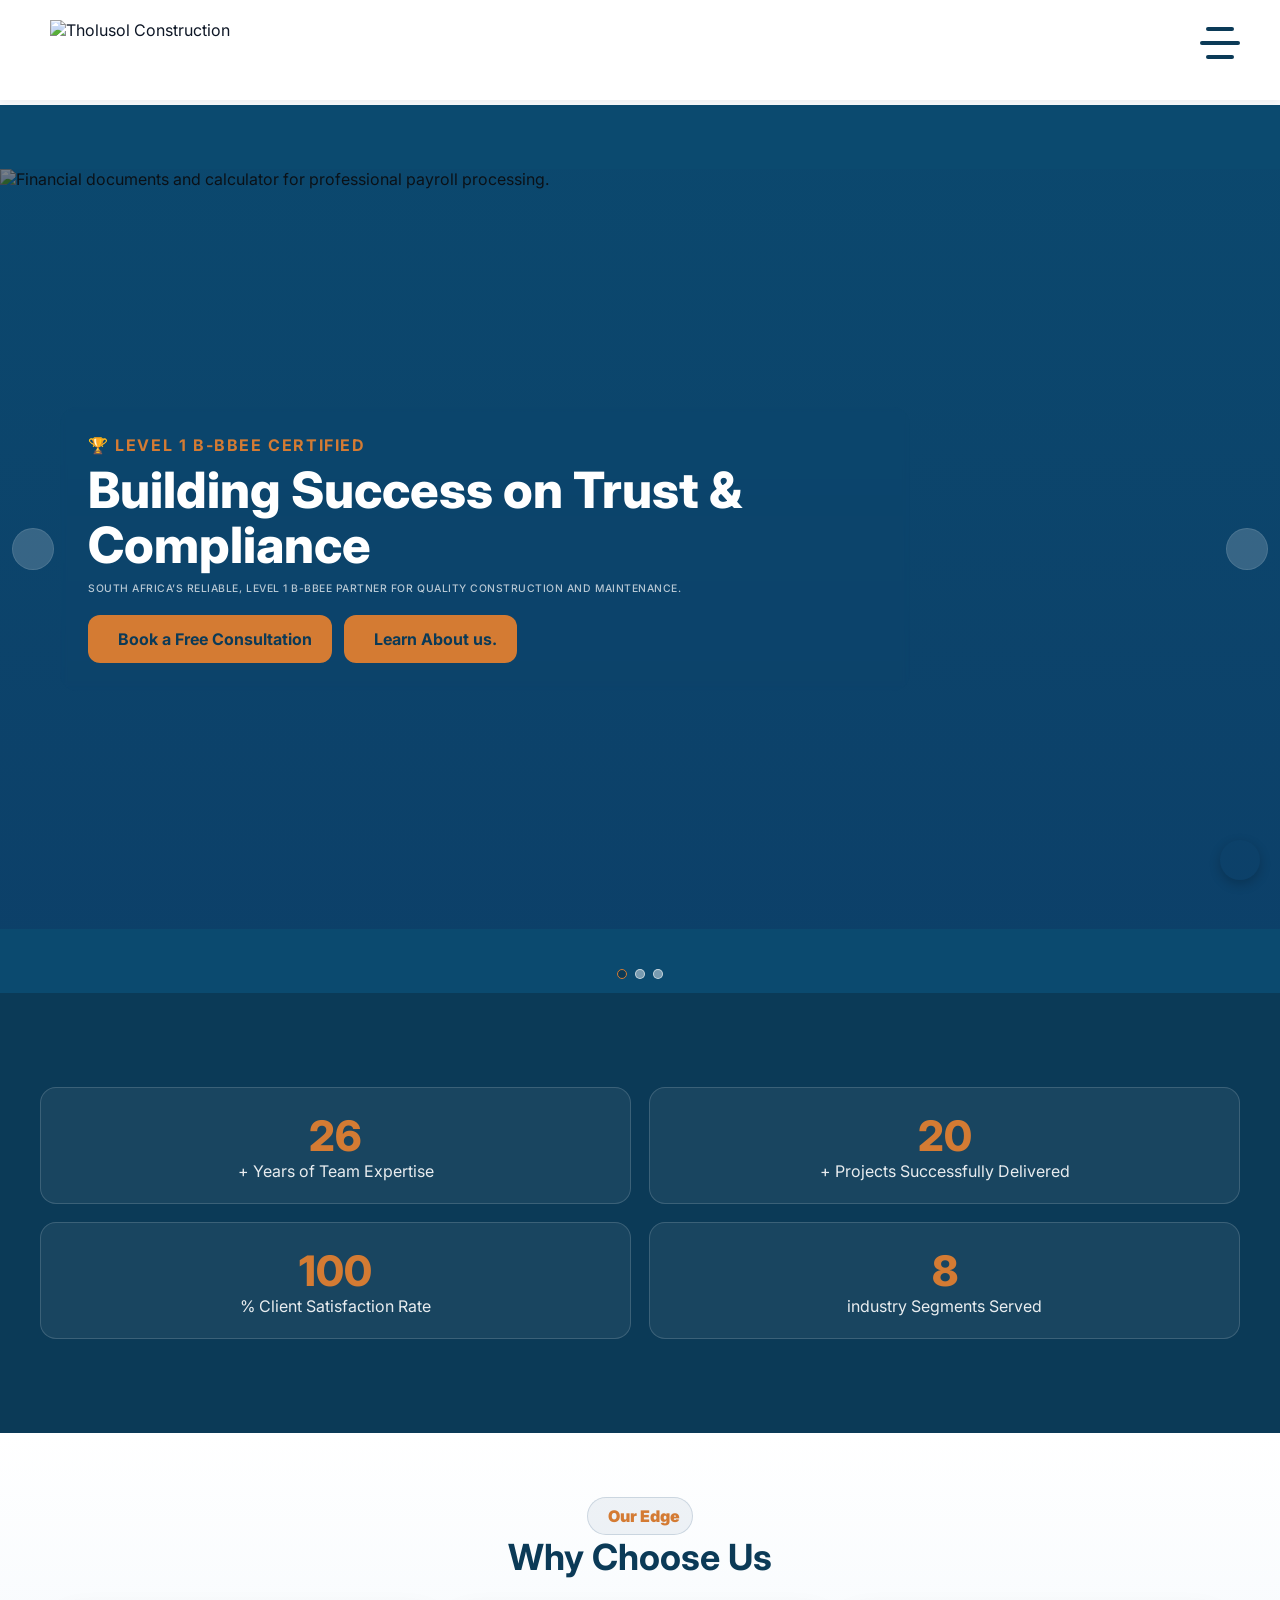
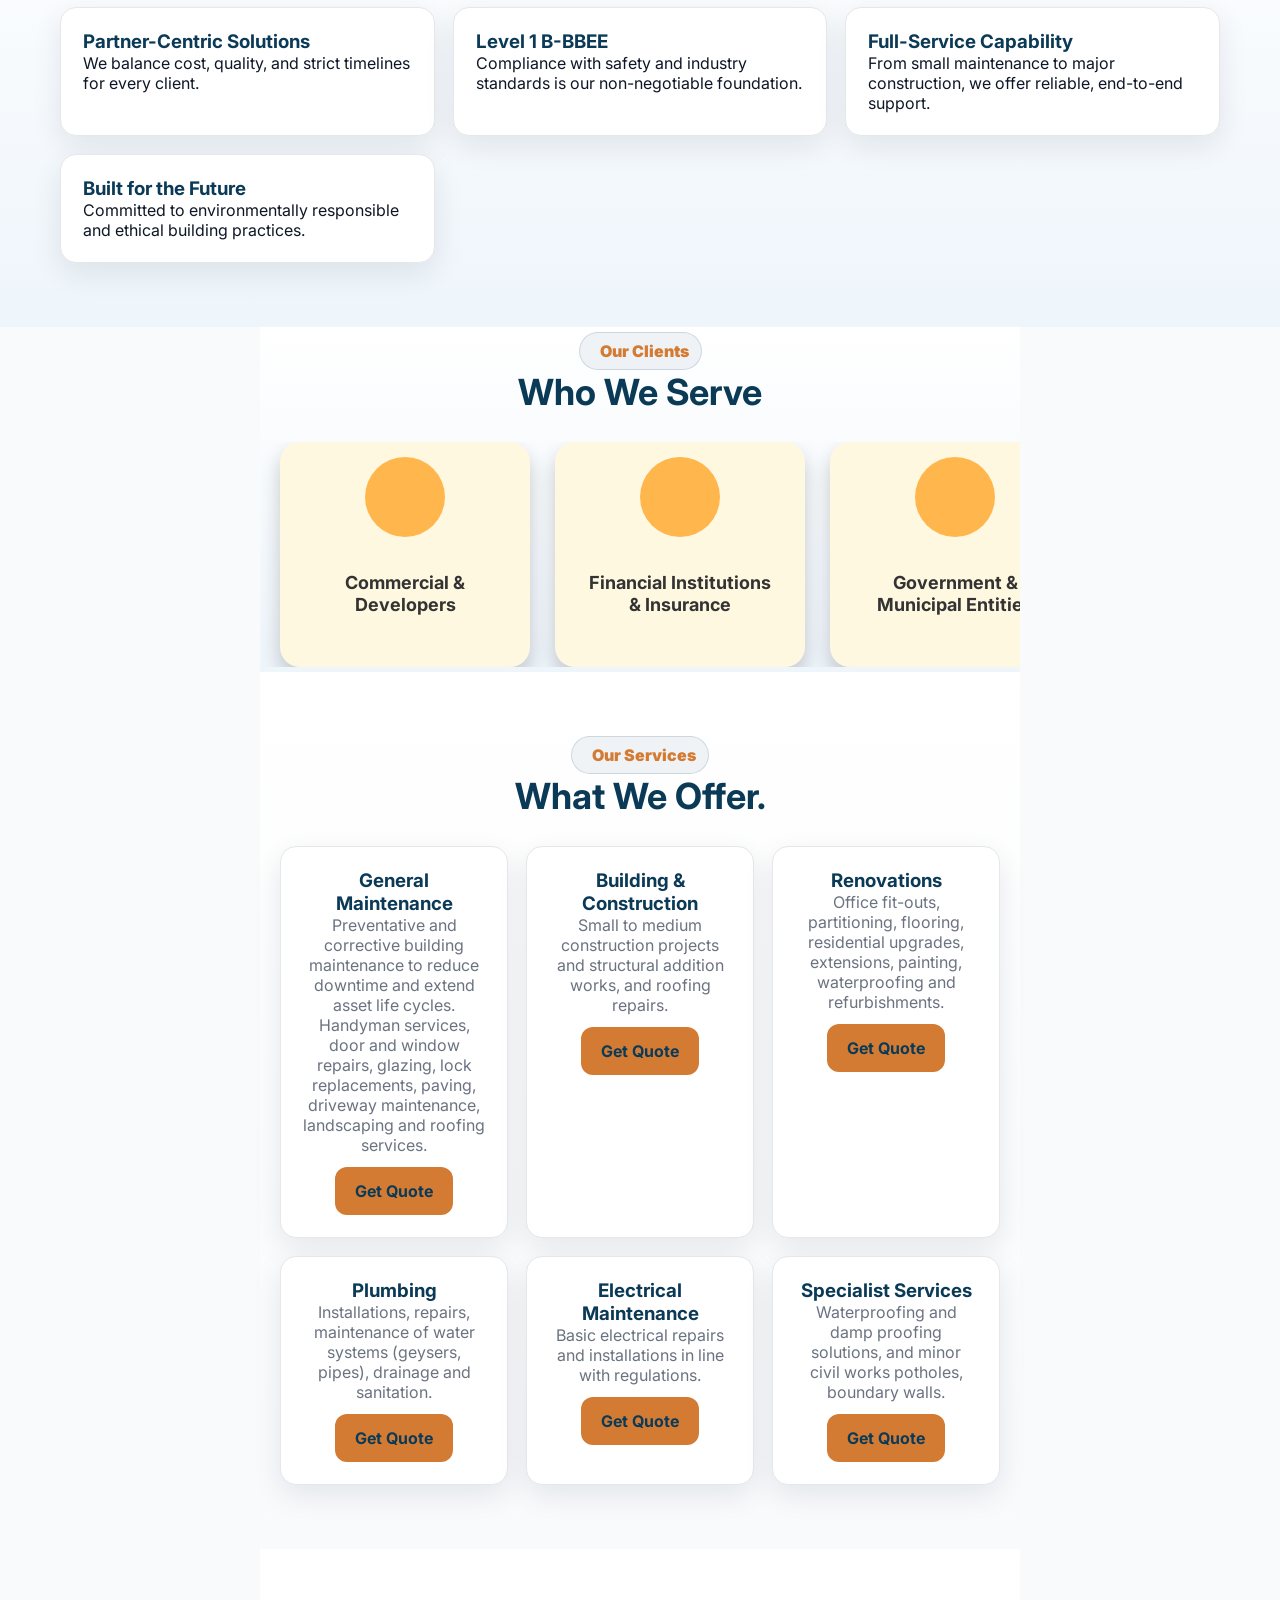
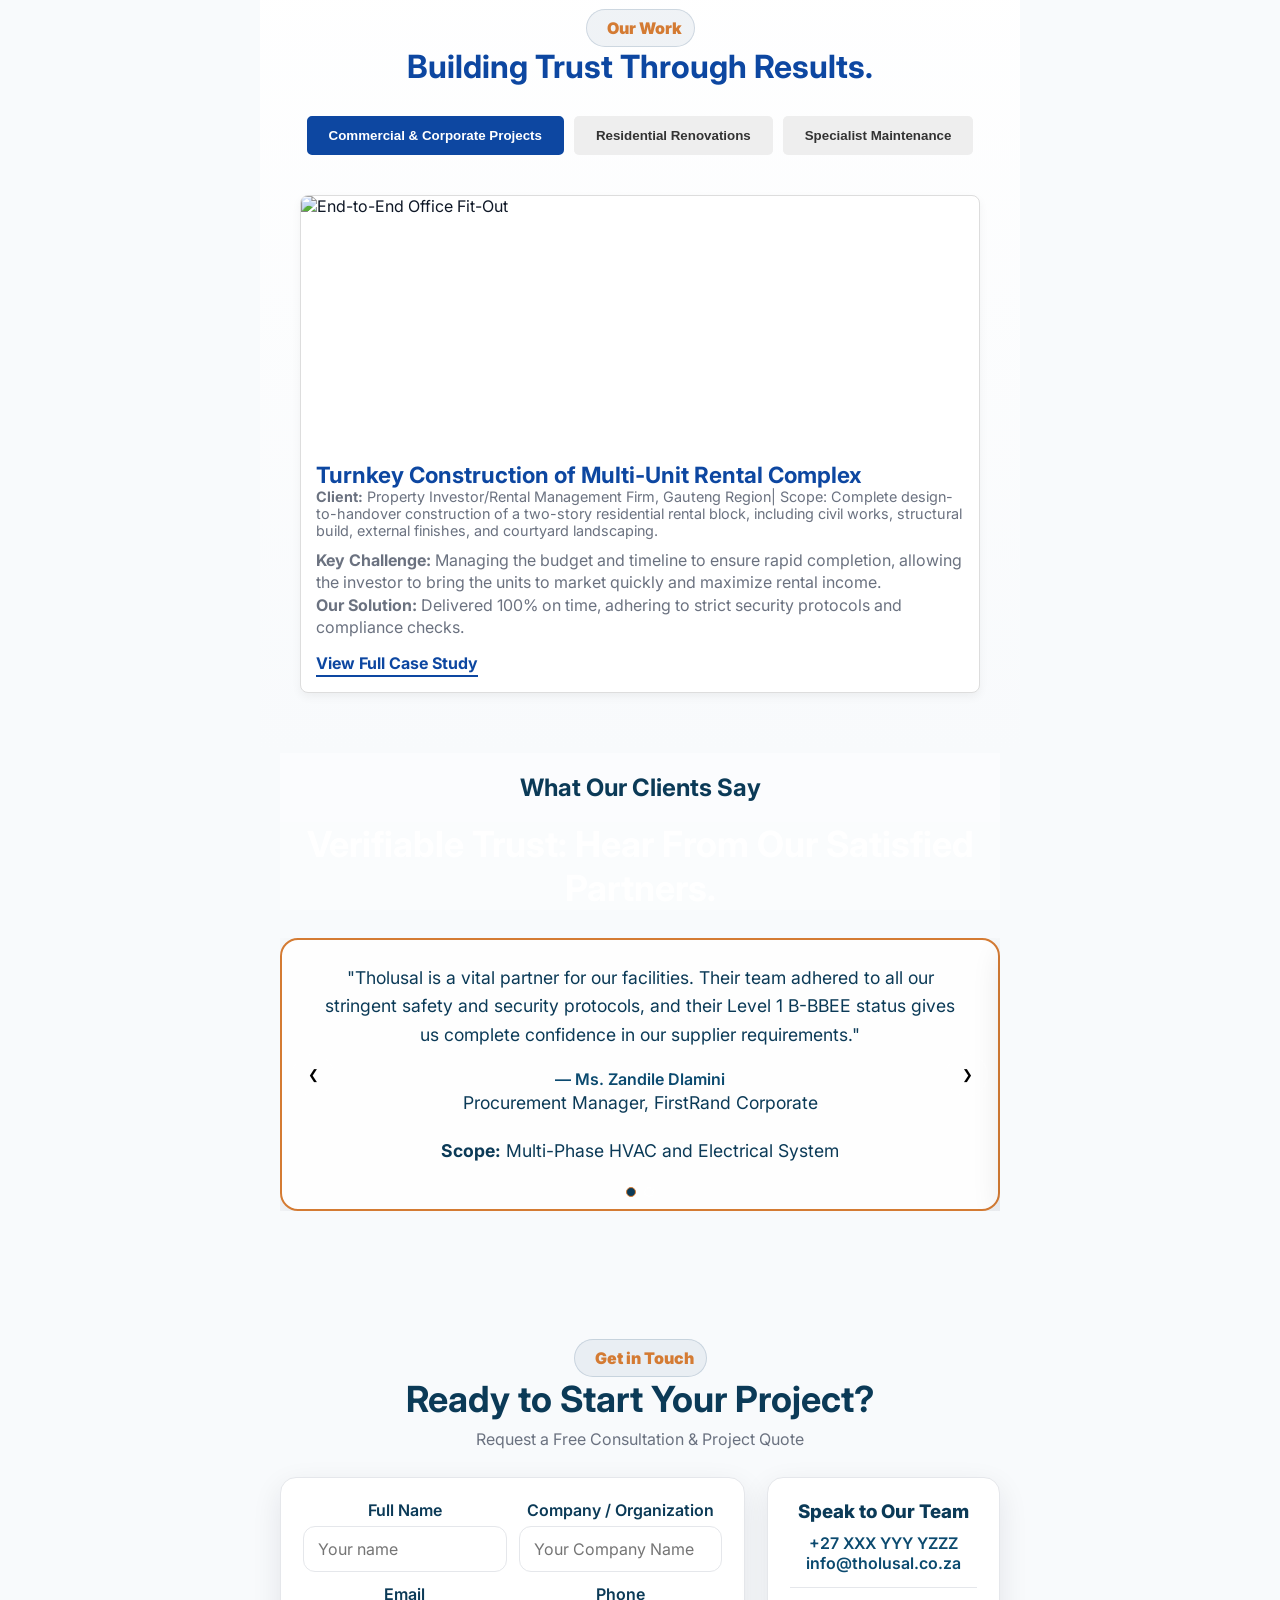
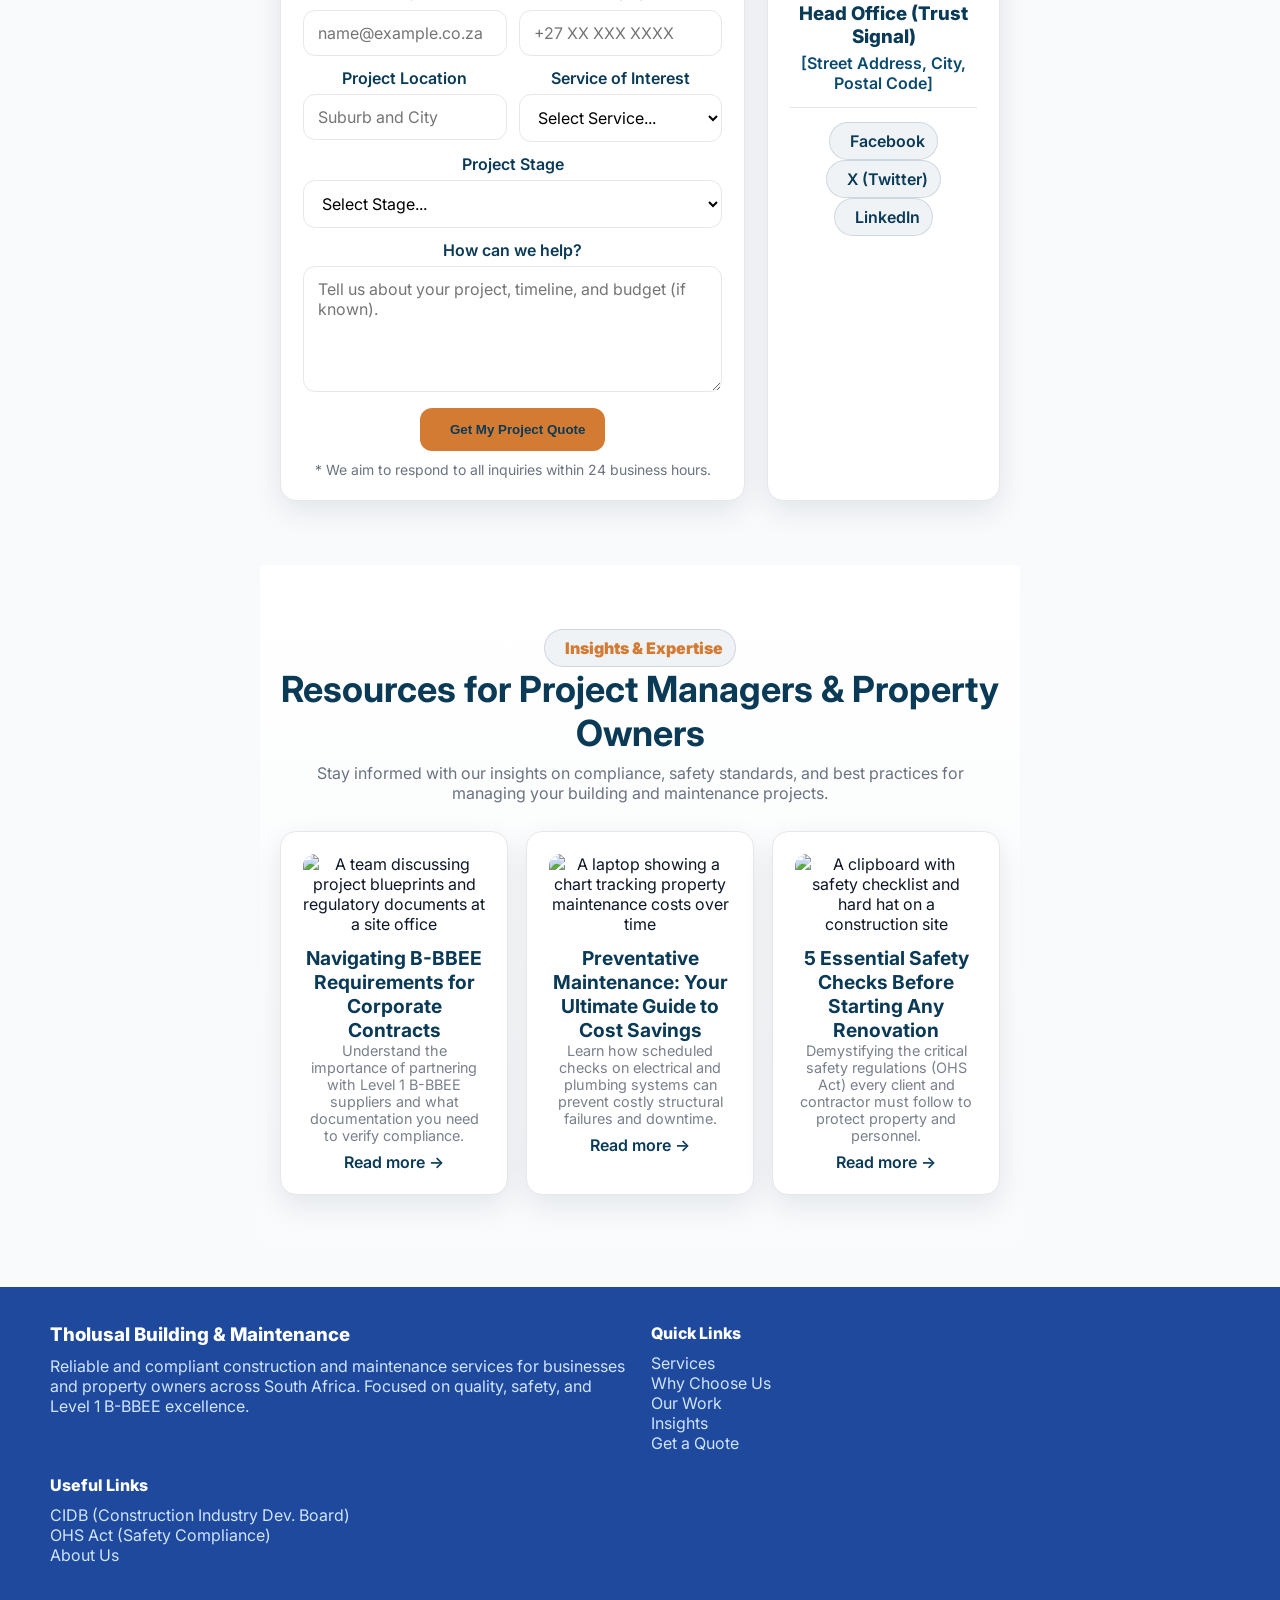
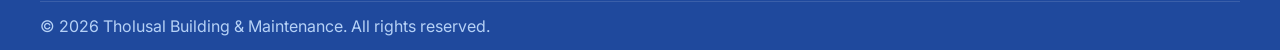
==== index.html @ d1e5d4d9 "Upload website pages" ====
<!doctype html>
<html lang="en">
<head>
  <meta charset="utf-8" />
  <meta name="viewport" content="width=device-width, initial-scale=1" />
  
  <title>Tholusal: Level 1 B-BBEE Construction & Maintenance in Gauteng</title>
  
  <meta name="description" content="South Africa's reliable, Level 1 B-BBEE certified partner for high-quality construction, renovations, and property maintenance in the Gauteng region." />
  
  <link rel="preconnect" href="https://fonts.googleapis.com">
  <link rel="preconnect" href="https://fonts.gstatic.com" crossorigin>
  <link href="https://fonts.googleapis.com/css2?family=Inter:wght@300;400;500;600;700;800&display=swap" rel="stylesheet">
  <link rel="stylesheet" href="font-awesome-4.7.0/css/font-awesome.min.css">
   
  <script type="application/ld+json">
  {
    "@context": "https://schema.org",
    "@type": "LocalBusiness",
    "name": "Tholusal Building and Maintenance",
    "image": "https://tholusol.co.za/wp-content",
    "url": "https://tholusol.co.za",
    "telephone": "+27",
    "address": {
      "@type": "PostalAddress",
      "addressCountry": "ZA",
      "addressRegion": "Gauteng"
    },
    "openingHoursSpecification": {
      "@type": "OpeningHoursSpecification",
      "dayOfWeek": [
        "Monday",
        "Tuesday",
        "Wednesday",
        "Thursday",
        "Friday"
      ],
      "opens": "08:00",
      "closes": "17:00"
    },
    "service": {
      "@type": "Service",
      "name": "construction",
      "description": "Construction services, 51% female owned bbbe 1 company."
    }
  }
  </script>
  
  <link rel="stylesheet" href="style.css" />
</head>

<body>
  <main>
    <header>
      <div class="container nav">
        <div class="brand">
          <a href="#home-page">
            <img src="img/logo.jpg" alt="Tholusol Construction" height="60px">
          </a>
         
        </div>
        <nav aria-label="Primary">
          <ul>
            <li><a href="#home-page">Home</a></li>
            <li><a href="about.html">About Us</a></li>
            <li><a href="#services-section">Services</a></li>
            <li><a href="#contact-section">Contact</a></li>
            <li><a href="#blog-section">Blog</a></li>
          </ul>
        </nav>
        <label for="mobileMenuToggle" class="toggle menu-btn" aria-expanded="false" aria-controls="mobileMenu">
          <input type="checkbox" id="mobileMenuToggle">
          <div class="bars" id="bar1"></div>
          <div class="bars" id="bar2"></div>
          <div class="bars" id="bar3"></div>
        </label>
      </div>
      <div id="mobileMenu" class="mobile-menu" role="dialog" aria-label="Mobile menu">
        <a href="#home-page">Home</a>
        <a href="about.html">About Us</a>
         <a href="#services-section">Services</a>
        <a href="#contact-section">Contact</a>
        <a href="#blog-section">Blog</a>
        <a class="cta" href="index.html#contact-section" style="background:var(--blue);margin:10px;border-radius:12px;text-align:center;font-weight:800;color:white;padding:12px 14px">Book a Free Consultation</a>
      </div>
    </header>
    
   <div id="home-page" class="page-section active">
      <section class="hero" id="home-section">
        <div class="slides" id="slides">
          <div class="slide">
            <img class="bg" src="img/ee.jpg" width="2000" height="1333" loading="lazy" alt="Financial documents and calculator for professional payroll processing." />
            <div class="overlay"></div>
            <div class="container slide-content">
              <div class="slide-card">
                <div class="kicker">🏆 Level 1 B-BBEE Certified</div>
                <h2 class="headline">Building Success on Trust & Compliance</h2>
                <p class="sub">South Africa’s reliable, Level 1 B-BBEE partner for quality construction and maintenance.</p><br>
                <div class="cta-row">
                  <a href="#contact-section" class="btn primary"><i class="fa fa-calendar"></i> Book a Free Consultation</a>
                  <a href="#services-page" class="btn ghost"><i class="fa fa-list"></i> Learn About us.</a>
                </div>
              </div>
            </div>
          </div>
          <div class="slide">
            <img class="bg" src="img/site.jpg" width="2000" height="1333" loading="lazy" alt="A team of people working on tax compliance documents." />
            <div class="overlay"></div>
            <div class="container slide-content">
              <div class="slide-card">
                <div class="kicker">🏗️ Construction, Renovations & Maintenance</div>
                <h2 class="headline">One Partner for Every Project Phase.</h2>
                <p class="sub">Seamlessly blending major building and construction with essential maintenance and renovation.</p><br>
                <div class="cta-row">
                  <a href="#contact-section" class="btn primary"><i class="fa fa-handshake"></i> Get a Quote</a>
                  <a href="#why-us-page" class="btn ghost"><i class="fa fa-circle"></i> Why Choose Us</a>
                </div>
              </div>
            </div>
          </div>
          <div class="slide">
            <img class="bg" src="img/tools.jpg" width="2000" height="1333" loading="lazy" alt="A team collaborating on HR reports and employee equity compliance." />
            <div class="overlay"></div>
            <div class="container slide-content">
              <div class="slide-card">
                <div class="kicker">💡 Technical Excellence, Seamlessly Delivered</div>
                <h2 class="headline">Technical Excellence, Delivered Safely. </h2>
                <p class="sub">Our qualified team handles plumbing, electrical, and specialist services with strict adherence to safety standards.</p><br>
                <div class="cta-row">
                  <a href="#services-page" class="btn primary"><i class="fa fa-file"></i> See Compliance Services</a>
                  <a href="#contact-section" class="btn ghost"><i class="fa fa-paper-plane"></i> Talk to a Specialist</a>
                </div>
              </div>
            </div>
          </div>
        </div>
        <div class="arrows">
          <button class="arrow" id="prev" aria-label="Previous slide"><i class="fa fa-chevron-left" style="color:#fff"></i></button>
          <button class="arrow" id="next" aria-label="Next slide"><i class="fa fa-chevron-right" style="color:#fff"></i></button>
        </div>
        <div class="dots" id="dots" aria-label="Slide indicators"></div>
      </section>
       <section class="stats" aria-label="Tallies">
        <div class="container wrap">
          <div class="stat">
            <div class="num" data-target="auto-year">0</div>
            <div class="label">+ Years of Team Expertise</div>
          </div>
          <div class="stat">
            <div class="num" data-target="20">0</div>
            <div class="label">+ Projects Successfully Delivered </div>
          </div>
          <div class="stat">
            <div class="num" data-target="100">0</div>
            <div class="label">% Client Satisfaction Rate</div>
          </div>
          <div class="stat">
            <div class="num" data-target="8">0</div>
            <div class="label">industry Segments Served</div>
          </div>
        </div>
      </section>  
      
    <section id="why-us-section" style="background:linear-gradient(180deg,#fff,#eef5fb)">
        <div class="container">
          <div class="section-head">
            <span class="pill"><i class="fa fa-check-circle" aria-hidden="true" style="font-size: 2rem; color: var(--yellow);"></i> Our Edge</span>
            <h2>Why Choose Us</h2>
          </div>
          
          <div class="grid grid-3">
            <article class="card">
              <i class="fa fa-handshake-o fa-2x" aria-hidden="true" style="font-size: 2rem; color: var(--yellow);"></i>
              <h3>Partner-Centric Solutions</h3>
              <p> We balance cost, quality, and strict timelines for every client. </p>
              </article>
            
            <article class="card">
              <i class="fa fa-shield fa-2x" aria-hidden="true" style="font-size: 2rem; color: var(--yellow);"></i>
              <h3>Level 1 B-BBEE </h3>
              <p>Compliance with safety and industry standards is our non-negotiable foundation.  </p>
              </article>
            
            <article class="card">
              <i class="fa fa-refresh fa-2x" aria-hidden="true" style="font-size: 2rem; color: var(--yellow);"></i>
              <h3>Full-Service Capability</h3>
              <p>From small maintenance to major construction, we offer reliable, end-to-end support.  </p>
              </article>
              
            <article class="card">
              <i class="fa fa-leaf fa-2x" aria-hidden="true" style="font-size: 2rem; color: var(--yellow);"></i>
              <h3>Built for the Future </h3>
              <p>Committed to environmentally responsible and ethical building practices.  </p>
              </article>
          </div>
        </div>
      </section>
    
      
          <div class="section-head">
            
     
     <section class="client-slider-section" style="background:linear-gradient(180deg,#fff,#eef5fb)">
    <div class="container">    
    <div class="section-head">
      <span class="pill"><i class="fa fa-users" aria-hidden="true" style="font-size: 2rem; color: var(--yellow);"></i>Our Clients</span>
            <h2>Who We Serve</h2>
    </div> 
    </div>

    <div class="carousel-container">
        <div class="client-carousel" id="clientCarousel">
            
            <div class="client-slide">
                <div class="card-icon-wrapper">
                    <i class="fa fa-building fa-2x card-icon" aria-hidden="true"></i>
                </div>
                <h3 class="card-title">Commercial & Developers</h3>
            </div>

            <div class="client-slide">
                <div class="card-icon-wrapper">
                    <i class="fa fa-university fa-2x card-icon" aria-hidden="true"></i>
                </div>
                <h3 class="card-title">Financial Institutions & Insurance</h3>
            </div>

            <div class="client-slide">
                <div class="card-icon-wrapper">
                    <i class="fa fa-gavel fa-2x card-icon" aria-hidden="true"></i>
                </div>
                <h3 class="card-title">Government & Municipal Entities</h3>
            </div>

            <div class="client-slide">
                <div class="card-icon-wrapper">
                    <i class="fa fa-graduation-cap fa-2x card-icon" aria-hidden="true"></i>
                </div>
                <h3 class="card-title">Educational & Healthcare Institutions</h3>
            </div>

            <div class="client-slide">
                <div class="card-icon-wrapper">
                    <i class="fa fa-home fa-2x card-icon" aria-hidden="true"></i>
                </div>
                <h3 class="card-title">Real Estate & Property Management</h3>
            </div>
            
            <div class="client-slide">
                <div class="card-icon-wrapper">
                    <i class="fa fa-coffee fa-2x card-icon" aria-hidden="true"></i>
                </div>
                <h3 class="card-title">Hospitality</h3>
            </div>

            <div class="client-slide">
                <div class="card-icon-wrapper">
                    <i class="fa fa-wrench fa-2x card-icon" aria-hidden="true"></i>
                </div>
                <h3 class="card-title">Industrial</h3>
            </div>

            <div class="client-slide">
                <div class="card-icon-wrapper">
                    <i class="fa fa-bed fa-2x card-icon" aria-hidden="true"></i>
                </div>
                <h3 class="card-title">Residential</h3>
            </div>
            
            <div class="client-slide" aria-hidden="true">
                <div class="card-icon-wrapper"><i class="fa fa-building fa-2x card-icon"></i></div>
                <h3 class="card-title">Commercial & Developers</h3>
            </div>
            <div class="client-slide" aria-hidden="true">
                <div class="card-icon-wrapper"><i class="fa fa-university fa-2x card-icon"></i></div>
                <h3 class="card-title">Financial Institutions & Insurance</h3>
            </div>
            <div class="client-slide" aria-hidden="true">
                <div class="card-icon-wrapper"><i class="fa fa-gavel fa-2x card-icon"></i></div>
                <h3 class="card-title">Government & Municipal Entities</h3>
            </div>
            <div class="client-slide" aria-hidden="true">
                <div class="card-icon-wrapper"><i class="fa fa-graduation-cap fa-2x card-icon"></i></div>
                <h3 class="card-title">Educational & Healthcare Institutions</h3>
            </div>
            <div class="client-slide" aria-hidden="true">
                <div class="card-icon-wrapper"><i class="fa fa-home fa-2x card-icon"></i></div>
                <h3 class="card-title">Real Estate & Property Management</h3>
            </div>

        </div>
    </div>
</section>
     
      <section id="services-section" style="background:linear-gradient(180deg,#fff,#f8fafc)">
        <div class="container">
          <div class="section-head">
            <span class="pill"><i class="fa fa-briefcase" aria-hidden="true"></i> Our Services</span>
            <h2>What We Offer.</h2>
          
          </div>
          
          <div class="grid grid-3">
            <article class="card">
              <i class="fa fa-wrench fa-2x" style="font-size: 2rem; color: var(--yellow);"></i>
              <h3>General Maintenance</h3>
              <p> Preventative and corrective building maintenance to reduce downtime and extend asset life cycles. Handyman services, door and window repairs, glazing, lock replacements, paving, driveway maintenance, landscaping and roofing services.</p>
              <a href="#contact-section" class="btn primary" style="margin-top:12px">Get Quote</a>
            </article>
            
             <article class="card">
               <i class="fa fa-building-o fa-2x"style="font-size: 2rem; color: var(--yellow);"></i> 
              <h3>Building & Construction </h3>
              <p>Small to medium construction projects and structural addition works, and roofing repairs.</p>
              <a href="#contact-section" class="btn primary" style="margin-top:12px">Get Quote</a>
            </article>
            
            <article class="card">
              <i class="fa fa-paint-brush fa-2x" aria-hidden="true" style="font-size: 2rem; color: var(--yellow);"></i>
              <h3>Renovations</h3>
              <p>Office fit-outs, partitioning, flooring, residential upgrades, extensions, painting, waterproofing and refurbishments.</p>
              <a href="#contact-section" class="btn primary" style="margin-top:12px">Get Quote</a>
            </article>
            
            <article class="card">
              <i class="fa fa-tint fa-2x" aria-hidden="true" style="font-size: 2rem; color: var(--yellow);"></i>
              <h3>Plumbing</h3>
              <p>Installations, repairs, maintenance of water systems (geysers, pipes), drainage and sanitation.</p>
              <a href="#contact-section" class="btn primary" style="margin-top:12px">Get Quote</a>
            </article>
            
            <article class="card">
              <i class="fa fa-bolt fa-2x" aria-hidden="true" style="font-size: 2rem; color: var(--yellow);"></i>
              <h3>Electrical Maintenance</h3>
              <p>Basic electrical repairs and installations in line with regulations. </p>
              <a href="#contact-section" class="btn primary" style="margin-top:12px">Get Quote</a>
            </article>
            
            <article class="card">
              <i class="fa fa-check-square-o fa-2x" aria-hidden="true" style="font-size: 2rem; color: var(--yellow);"></i>
              <h3>Specialist Services</h3>
              <p>Waterproofing and damp proofing solutions, and minor civil works potholes, boundary walls.</p>
              <a href="#contact-section" class="btn primary" style="margin-top:12px">Get Quote</a>
            </article>
          </div>
        </div>
      </section>           
     
    <section id="our-work" class="portfolio-section" style="background:linear-gradient(180deg,#fff,#f8fafc)">
        <div class="container">
          <div class="section-head">
            <span class="pill"><i class="fa fa-briefcase" aria-hidden="true"></i> Our Work</span>
            <h2>Building Trust Through Results.</h2>
          </div>
    <div class="portfolio-tabs">
        <button class="tab-button active" data-category="commercial">Commercial & Corporate Projects</button>
        <button class="tab-button" data-category="residential">Residential Renovations</button>
        <button class="tab-button" data-category="maintenance">Specialist Maintenance</button>
    </div>

    <div class="portfolio-content">
        
        <div id="commercial" class="project-category active">
            <div class="project-card">
                <img src="img/8.jpg" alt="End-to-End Office Fit-Out" loading="lazy">
                <div class="project-details">
                    <h3>Turnkey Construction of Multi-Unit Rental Complex</h3>
                    <p class="project-meta"><strong>Client:</strong> Property Investor/Rental Management Firm, Gauteng Region| Scope: Complete design-to-handover construction of a two-story residential rental block, including civil works, structural build, external finishes, and courtyard landscaping.</p>
                    <p class="description"><strong>Key Challenge:</strong> Managing the budget and timeline to ensure rapid completion, allowing the investor to bring the units to market quickly and maximize rental income.<br><strong>Our Solution:</strong> Delivered 100% on time, adhering to strict security protocols and compliance checks.</p>
                    <a href="case-study.html" class="btn-more">View Full Case Study</a>
                </div>
            </div>
            
            </div>

        <div id="residential" class="project-category">
            <div class="project-card">
                <img src="pl-1.jpg" alt="Home Structural Renovation" loading="lazy">
                <div class="project-details">
                    <h3>Full Structural Renovation</h3>
                    <p class="project-meta">Client: Private Homeowner | Scope: Structural, Electrical & Aesthetic</p>
                    <p class="description">**Key Challenge:** Transforming a 40-year-old heritage home while preserving original features. **Our Solution:** Successfully integrated modern wiring and plumbing within existing structures, completing the transformation in 12 weeks.</p>
                    <a href="case-study.html" class="btn-more">View Full Case Study</a>
                </div>
            </div>

            </div>

        <div id="maintenance" class="project-category">
            <div class="project-card">
                <img src="placeholder-maintenance-1.jpg" alt="Retail Park Maintenance" loading="lazy">
                <div class="project-details">
                    <h3>Ongoing Specialist Maintenance Contract</h3>
                    <p class="project-meta">Client: Retail Park Management | Scope: Plumbing, Electrical, Waterproofing</p>
                    <p class="description">**Key Challenge:** Minimizing disruption to tenant operations during essential repairs. **Our Solution:** Dedicated 24/7 rapid-response team managing all preventative and corrective maintenance tasks efficiently.</p>
                    <a href="case-study.html" class="btn-more">View Full Case Study</a>
                </div>
            </div>
        </div>

    </div>
</section>
     
     <section id="testimonials" class="page-section">
  <div class="container">
    <div class="section-head">
      <h1 style="color: var(--blue);padding:20px;background: rgba(255, 255, 255, 0.4);">What Our Clients Say</h1>
      <h2 style="color: var(--white);background: rgba(255, 255, 255, 0.3);">Verifiable Trust: Hear From Our Satisfied Partners.</h2>
    </div>

    <div class="slider-testimonials">
      <!-- Slides -->
      <div class="slides-testimonials" id="slidesTestimonials">
        <div class="slide-testimonial">
          <i class="fa fa-quote-left fa-4x" aria-hidden="true"></i>
          <p>"Tholusal is a vital partner for our facilities. Their team adhered to all our stringent safety and security protocols, and their Level 1 B-BBEE status gives us complete confidence in our supplier requirements."</p>
          <span class="fa-cols"><i class="fa fa-star"></i><i class="fa fa-star"></i><i class="fa fa-star"></i><i class="fa fa-star"></i><i class="fa fa-star"></i></span>
          <div class="client-info"> — Ms. Zandile Dlamini </div>
          <p class="client-meta">Procurement Manager, FirstRand Corporate </p>
        <p class="project-scope"><strong>Scope:</strong> Multi-Phase HVAC and Electrical System </p>
        </div>
        <div class="slide-testimonial">
          <i class="fa fa-quote-left fa-4x" aria-hidden="true"></i>
          <p>"The full renovation of our home was completed on schedule and the quality of the finish was exceptional. Their communication throughout the process was transparent and professional."</p>
          <span class="fa-cols"><i class="fa fa-star"></i><i class="fa fa-star"></i><i class="fa fa-star"></i><i class="fa fa-star"></i><i class="fa fa-star"></i></span>
          <div class="client-info">Mr. Kevin Naidoo</div>
          <p class="client-meta">Private Homeowner, Sandton</p>
        <p class="project-scope"><strong>Scope: </strong>Full Structural and Aesthetic Home </p>
        </div>
      </div>

      <!-- Arrows -->
      <div class="arrows">
        <button class="arrow" id="prevTestimonial" aria-label="Previous testimonial">
          &#10094;
        </button>
        <button class="arrow" id="nextTestimonial" aria-label="Next testimonial">
          &#10095;
        </button>
      </div>

      <!-- Dots -->
      <div class="dots" id="dotsTestimonials"></div>
    </div>
  </div>
</section>
      
    <section id="contact-section">
    <div class="container">
        <div class="section-head">
            <span class="pill"><i class="fa fa-paper-plane" aria-hidden="true"></i> Get in Touch</span>
            <h2>Ready to Start Your Project?</h2>
            <p>Request a Free Consultation & Project Quote</p>
        </div>
        <div class="grid contact-grid">
            <form class="card" action="process_form.php" method="post">
                <div class="grid" style="grid-template-columns:1fr 1fr;gap:12px">
                    <div>
                        <label for="name">Full Name</label>
                        <input id="name" name="name" required class="input" placeholder="Your name" />
                    </div>
                    <div>
                        <label for="company">Company / Organization</label>
                        <input id="company" name="company" class="input" placeholder="Your Company Name" />
                    </div>
                    <div>
                        <label for="email">Email</label>
                        <input id="email" type="email" name="email" required class="input" placeholder="name@example.co.za" />
                    </div>
                    <div>
                        <label for="phone">Phone</label>
                        <input id="phone" name="phone" class="input" placeholder="+27 XX XXX XXXX" />
                    </div>

                    <div>
                        <label for="location">Project Location</label>
                        <input id="location" name="location" required class="input" placeholder="Suburb and City" />
                    </div>
                    <div>
                        <label for="service">Service of Interest</label>
                        <select id="service" name="service" required class="input">
                            <option value="">Select Service...</option>
                            <option value="Building & Construction">Building & Construction</option>
                            <option value="Renovations">Renovations</option>
                            <option value="General Maintenance">General Maintenance</option>
                            <option value="Specialist Services">Specialist Services (Plumbing, Electrical, etc.)</option>
                            <option value="Other">Other</option>
                        </select>
                    </div>

                    <div style="grid-column:1/-1">
                        <label for="stage">Project Stage</label>
                        <select id="stage" name="stage" required class="input">
                            <option value="">Select Stage...</option>
                            <option value="Ready to Start">Ready to Start (Immediate)</option>
                            <option value="Getting Quotes">Getting Quotes (1-3 Months)</option>
                            <option value="Planning/Budgeting">Planning / Budgeting (3+ Months)</option>
                            <option value="Information Only">Information Only</option>
                        </select>
                    </div>

                    <div style="grid-column:1/-1">
                        <label for="msg">How can we help?</label>
                        <textarea id="msg" name="message" class="input" rows="5" placeholder="Tell us about your project, timeline, and budget (if known)."></textarea>
                    </div>
                </div>
                <button type="submit" class="btn primary" style="margin-top:12px"><i class="fa fa-paper-plane"></i> Get My Project Quote</button>
                <p style="margin:10px 0 0;color:var(--gray-600);font-size:14px">* We aim to respond to all inquiries within 24 business hours.</p>
            </form>

            <aside class="card foot">
                <h3 class="foot-title">Speak to Our Team</h3>
                <p><i class="fa fa-phone" aria-hidden="true"></i> <a href="tel:+27XXXYYYYZZZ">+27 XXX YYY YZZZ</a></p>
                <p><i class="fa fa-envelope" aria-hidden="true"></i> <a href="mailto:info@tholusal.co.za">info@tholusal.co.za</a></p>
                
                <hr style="border:none;border-top:1px solid var(--gray-200);margin:14px 0">
                
                <h3 class="foot-title" style="margin-bottom: 5px;">Head Office (Trust Signal)</h3>
                <p><i class="fa fa-map-marker" aria-hidden="true"></i> [Street Address, City, Postal Code]</p>
                
                <hr style="border:none;border-top:1px solid var(--gray-200);margin:14px 0">

                <p>
                    <a class="pill" href="https://facebook.com" target="_blank" rel="noopener"><i class="fa fa-facebook" aria-hidden="true"></i> Facebook</a>
                </p>
                <p>
                    <a class="pill" href="https://x.com" target="_blank" rel="noopener"><i class="fa fa-twitter" aria-hidden="true"></i> X (Twitter)</a>
                </p>
                <p>
                    <a class="pill" href="https://za.linkedin.com" target="_blank" rel="noopener"><i class="fa fa-linkedin" aria-hidden="true"></i> LinkedIn</a>
                </p>
            </aside>
        </div>
    </div>
</section>

<section id="blog-section" style="background:linear-gradient(180deg,#fff,#f8fafc)">
    <div class="container">
        <div class="section-head">
            <span class="pill"><i class="fa fa-pencil-square-o" aria-hidden="true"></i> Insights & Expertise</span>
            <h2>Resources for Project Managers & Property Owners</h2>
            <p>Stay informed with our insights on compliance, safety standards, and best practices for managing your building and maintenance projects.</p>
        </div>
        <div class="grid grid-3">
            
            <article class="card">
                <img src="https://images.unsplash.com/photo-1549923746-c225f171b80c?q=80&w=2000&auto=format&fit=crop" style="border-radius:12px;margin-bottom:12px" alt="A team discussing project blueprints and regulatory documents at a site office" />
                <h3 style="font-size:1.2rem">Navigating B-BBEE Requirements for Corporate Contracts</h3>
                <p style="font-size:.9rem;opacity:.9">Understand the importance of partnering with Level 1 B-BBEE suppliers and what documentation you need to verify compliance.</p>
                <a href="#" style="font-weight:600;color:var(--blue);display:inline-block;margin-top:8px">Read more &rarr;</a>
            </article>

            <article class="card">
                <img src="https://images.unsplash.com/photo-1519389950473-47ba0277781c?q=80&w=2000&auto=format&fit=crop" style="border-radius:12px;margin-bottom:12px" alt="A laptop showing a chart tracking property maintenance costs over time" />
                <h3 style="font-size:1.2rem">Preventative Maintenance: Your Ultimate Guide to Cost Savings</h3>
                <p style="font-size:.9rem;opacity:.9">Learn how scheduled checks on electrical and plumbing systems can prevent costly structural failures and downtime.</p>
                <a href="#" style="font-weight:600;color:var(--blue);display:inline-block;margin-top:8px">Read more &rarr;</a>
            </article>

            <article class="card">
                <img src="https://images.unsplash.com/photo-1579621970795-87facc2f976d?q=80&w=2000&auto=format&fit=crop" style="border-radius:12px;margin-bottom:12px" alt="A clipboard with safety checklist and hard hat on a construction site" />
                <h3 style="font-size:1.2rem">5 Essential Safety Checks Before Starting Any Renovation</h3>
                <p style="font-size:.9rem;opacity:.9">Demystifying the critical safety regulations (OHS Act) every client and contractor must follow to protect property and personnel.</p>
                <a href="#" style="font-weight:600;color:var(--blue);display:inline-block;margin-top:8px">Read more &rarr;</a>
            </article>
        </div>
    </div>
</section>

  </main>
  
<footer>
    <div class="container footer-grid foot">
      <div>
        <h3 class="foot-title">Tholusal Building & Maintenance</h3>
        <p>Reliable and compliant construction and maintenance services for businesses and property owners across South Africa. Focused on quality, safety, and Level 1 B-BBEE excellence.</p>
      </div>
      <div>
        <h4 class="foot-title">Quick Links</h4>
        <p><a href="#services-section">Services</a></p>
        <p><a href="#why-us-section">Why Choose Us</a></p>
        <p><a href="#our-work">Our Work</a></p> <p><a href="#blog-section">Insights</a></p>
        <p><a href="#contact-section">Get a Quote</a></p>
      </div>
      <div>
        <h4 class="foot-title">Useful Links</h4>
        <p><a href="https://www.cidb.org.za/" target="_blank" rel="noopener">CIDB (Construction Industry Dev. Board)</a></p>
        <p><a href="https://www.labour.gov.za/DocumentCenter/Acts/Occupational%20Health%20and%20Safety/OHS%20Act%20full%20text.pdf" target="_blank" rel="noopener">OHS Act (Safety Compliance)</a></p>
        <p><a href="./about-us.html">About Us</a></p> </div>
    </div>
    <div class="container copyright">© <span id="year"></span> Tholusal Building & Maintenance. All rights reserved.</div>
  </footer>
  
  <a href="https://wa.me/27634584278?text=Hello%20Tholusal,%20I%20saw%20your%20website%20and%20would%20like%20to%20enquire%20about%20a%20construction%20project%20or%20maintenance%20service." 
     class="whatsapp-button" target="_blank" aria-label="Chat on WhatsApp">
      <i class="fa fa-whatsapp" aria-hidden="true"></i>
  </a>

 

     <script src="script.js"></script>
</body>
</html>
---- style.css ----
:root{
  --blue:#0b3a57; /* Primary */
  --blue-700:#0b4a6f;
  --yellow:#d47b33; /* Accent */
  --yellow-700:#6b7280;
  --white:#ffffff;
  --gray-50:#f8fafc;
  --gray-200:#e5e7eb;
  --gray-600:#6b7280;
  --maxw:1200px;
  --radius:18px;
  --shadow:0 10px 30px rgba(15,23,42,0.09);
  --header-height: 72px;
}

*{
  box-sizing:border-box;
  margin: 0;
  padding: 0;
}

html,body{
  margin:0;
  font-family:Inter,system-ui,-apple-system,Segoe UI,Roboto,"Helvetica Neue",Arial,sans-serif;
  color:#0e1726;
  background:var(--gray-50);
}

a{
  color:inherit;
  text-decoration:none;
}

img{
  max-width:100%;
  display:block;
}

.container{
  max-width:var(--maxw);
  margin:0 auto;
  padding:0 20px;
}

/* HEADER & NAVIGATION */
header{
  position:sticky;
  top:0;
  z-index:50;
  background:var(--white);
  box-shadow:0 2px 8px rgba(0,0,0,.06);
}
.nav{display:flex;align-items:center;justify-content:space-between;padding:10px 0}
.brand{
  display: flex;
  flex-direction: column; 
  align-items: flex-start; 
  gap: 2px; 
  padding: 10px;
}

.brand img {
    height: 60px; 
    max-height: 100px; 
    width: auto;      
    display: block;
}

.brand h1{font-size:1.05rem;margin:0;font-weight:800;color:var(--blue)}

.hero p {
    margin-top: 0px;             
    margin-bottom: 0;
    padding: 0;
    font-size: 0.65rem;           
    font-weight: 500;            
    color: white;
    line-height: 1.2;
    text-transform: uppercase;
    letter-spacing: 0.05em;
    opacity: 0.7;                
}

nav ul{
  display:none; 
  gap:18px;
  list-style:none;
  margin:0;
  padding:0;
}
nav a{padding:10px 12px;border-radius:10px;font-weight:600;color:var(--blue); }
nav a.cta{background:var(--yellow);color:#111;border-radius:12px}
.menu-btn, .mobile-menu {
  display:flex;
}
.mobile-menu {
  display: none;
  flex-direction: column;
  position: absolute;
  top: var(--header-height);
  left: 0;
  width: 100%;
  background: var(--white);
  box-shadow: 0 4px 8px rgba(0,0,0,.08);
  padding: 10px 0;
  z-index: 40;
}
.mobile-menu a {
  padding: 12px 20px;
  font-weight: 600;
  border-bottom: 1px solid var(--gray-200);
}
.mobile-menu.open {
  display: flex;
}
#mobileMenuToggle {
  display: none;
}
.toggle {
  position: relative;
  width: 40px;
  height: 40px;
  cursor: pointer;
  display: flex;
  flex-direction: column;
  align-items: center;
  justify-content: ce7nter;
  gap: 10px;
  transition-duration: .5s;
}
.bars {
  width: 100%;
  height: 4px;
  background-color: var(--blue);
  border-radius: 4px;
}
#bar2 {
  transition-duration: .8s;
}
#bar1,#bar3 {
  width: 70%;
}
#mobileMenuToggle:checked ~ .bars {
  position: absolute;
  transition-duration: .5s;
}
#mobileMenuToggle:checked ~ #bar2 {
  transform: scaleX(0);
  transition-duration: .5s;
}
#mobileMenuToggle:checked ~ #bar1 {
  width: 100%;
  transform: rotate(45deg);
  transition-duration: .5s;
}
#mobileMenuToggle:checked ~ #bar3 {
  width: 100%;
  transform: rotate(-45deg);
  transition-duration: .5s;
}

/* MAIN CONTENT SPACING */
.content-start {
  padding-top: var(--header-height);
}

.page-section {
    padding-top: 0 !important;
    margin-top: 0 !important;
}

.page-section h1:first-child {
    margin-top: 0 !important; 
}

/* Slider */
.hero{position:relative;overflow-x:hidden;background:var(--blue-700);color:#111; margin-top: 5px;}
.slides{display:flex;transition:transform .7s ease-in-out}
.slide{position:relative;min-width:100%;height:calc(100vh - var(--header-height));max-height:760px}
.slide img.bg{position:absolute;inset:0;width:100%;height:100%;object-fit:cover;filter:brightness(.55)}
.overlay{position:absolute;inset:0;background:linear-gradient(180deg,rgba(13,59,102,0.15),rgba(13,59,102,0.65))}
.slide-content{position:relative;z-index:2;height:100%;display:flex;align-items:center}
.slide-card{max-width:850px;color:var(--white);padding:28px;border-radius:var(--radius);backdrop-filter: blur(3px);}
.kicker{letter-spacing:.1em;text-transform:uppercase;font-weight:700;color:var(--yellow)}
.headline{font-size:clamp(30px,7vw,50px);line-height:1.1;margin:8px 0 10px;font-weight:800}
.sub{font-size:clamp(16px,4.4vw,20px);opacity:.95;margin-bottom:18px;}
.cta-row{display:flex;gap:12px;flex-wrap:wrap}
.btn{display:inline-flex;align-items:center;gap:10px;padding:12px 18px;border-radius:12px;font-weight:700;border:2px solid transparent;background:var(--yellow);color:var(--blue);}
.btn{background:var(--yellow);color:var(--blue);}
.btn:hover{background:var(--yellow-700)}

  
/* Tallies */
.stats{background:var(--blue);color:var(--white)}
.stats .wrap{display:grid;grid-template-columns:repeat(4,1fr);gap:18px;padding:30px 0}
.stat{background:rgba(255,255,255,.06);border:1px solid rgba(255,255,255,.15);border-radius:16px;padding:22px;text-align:center}
.stat .num{font-size:clamp(26px,4vw,42px);font-weight:800;color:var(--yellow)}
.stat .label{opacity:.9}
/* Sections */

section{padding:64px 0}
.no-bottom-gap {
    padding-bottom: 0 !important; 
    margin-bottom: 0 !important;
}

.section-head{max-width:760px;margin:0 auto 28px;text-align:center}
.section-head h2{font-size:clamp(24px,4vw,36px);margin:0 0 8px;color:var(--blue)}
.section-head p{color:var(--gray-600)}
.grid{display:grid;gap:18px}
.grid-3{grid-template-columns:1fr}
.grid-2{grid-template-columns:1fr}
.card{background:var(--white);border-radius:16px;box-shadow:var(--shadow);padding:22px;border:1px solid var(--gray-200)}
.card h3{margin:8px 07 10px;color:var(--blue)}
.pill{display:inline-flex;align-items:center;gap:8px;background:rgba(13,59,102,.06);border:1px solid rgba(13,59,102,.15);color:var(--yellow);padding:8px 12px;border-radius:999px;font-weight:1000}


/* Testimonials Slider */

#testimonials  {
  width: 100%;
  height: auto; 
  background-image: url('img/stars.jpg');
  background-size: cover; 
  background-position: center; 
  background-repeat: no-repeat; 
}

.slider-testimonials {
  position: relative;
  overflow: hidden;
  max-width: 820px;
  margin: 0 auto;
  
  
}

.slides-testimonials {
  display: flex;
  transition: transform 0.7s ease-in-out;
}

.slide-testimonial {
  min-width: 100%;
  padding: 24px;
  display: flex;
  flex-direction: column;
  justify-content: center;
  align-items: center;
  text-align: center;
  border: 2px solid var(--yellow);
  background: rgba(255, 255, 255, 0.85);
  border-radius: var(--radius);
  box-shadow: var(--shadow);
}

.slide-testimonial p {
  font-size: 1.1rem;
  line-height: 1.6;
  max-width: 640px;
  margin: 0 auto 20px;
  color: var(--blue);
}

.client-info {
  text-align: center;
  font-weight: 600;
  color: var(--blue-700);
}

.dots {
  position: absolute;
  left: 50%;
  transform: translateX(-50%);
  bottom: 14px;
  display: flex;
  gap: 8px;
  z-index: 5;
}
.dot {
  width: 10px;
  height: 10px;
  border-radius: 999px;
  background: rgba(255, 255, 255, 0.45);
  border: 1px solid rgba(255, 255, 255, 0.6);
  cursor: pointer;
}
.dot.active {
  background: var(--blue);
  border-color: var(--yellow);
}

.arrows {
  position: absolute;
  inset: 0;
  display: flex;
  align-items: center;
  justify-content: space-between;
  padding: 0 12px;
  z-index: 5;
}
.arrow {
  width: 42px;
  height: 42px;
  border-radius: 999px;
  background: rgba(255, 255, 255, 0.18);
  display: grid;
  place-items: center;
  border: 1px solid rgba(255, 255, 255, 0.10);
}
/* Contact Section Reorder */
.contact-grid{
  display: grid;
  grid-template-columns: 2fr 1fr;
  gap: 22px;
}
/* Updated styles for the contact details card */
.contact-grid .card.foot {
  background: var(--white);
  color: var(--blue);
  padding: 22px;
}
.contact-grid .card.foot .foot-title {
  color: var(--blue);
}
.contact-grid .card.foot p, .contact-grid .card.foot a {
  color: var(--blue-700);
  font-weight: 600;
  transition: color 0.3s ease;
  word-wrap: break-word; 
}
.contact-grid .card.foot a:hover {
  color: var(--yellow);
}
.contact-grid .card.foot .pill {
  background: rgba(13,59,102,.06);
  border: 1px solid rgba(13,59,102,.15);
  color: var(--blue);
}
.contact-grid .card.foot hr {
  border-top: 1px solid var(--gray-200);
  margin: 14px 0;
}


/* Footer */
footer{
  background-color:#1f499d;
  color:#cfe4ff;
}
.footer-grid{display:grid;grid-template-columns:2fr 1fr 1fr;gap:22px;padding:36px 10px}
.foot-title{font-weight:800;color:#fff;margin:0 0 10px}
.foot a{color:#cfe4ff}
.copyright{border-top:1px solid rgba(255,255,255,.12);padding:14px 0;color:#b5d1f6}
/* Floating WhatsApp Button */
.whatsapp-button{
  position: fixed;
  bottom: 20px;
  right: 20px;
  z-index: 1000;
  display: flex;
  align-items: center;
  justify-content: center;
  width: 40px;
  height: 40px;
  color: var(--yellow);
  border-radius: 50%;
  box-shadow: 0 4px 12px rgba(0, 0, 0, 0.2);
  transition: transform 0.3s ease-in-out;
}
.whatsapp-button:hover{
  transform: scale(1.1);
  color: var(--blue);
}
.whatsapp-button i{
  font-size: 2rem;
}
/* simple form inputs */
label{display:block;margin:0 0 6px;font-weight:600;color:var(--blue)}
.input{width:100%;border-radius:12px;border:1px solid var(--gray-200);padding:12px 14px;background:#fff;font:inherit}
.input:focus{outline:3px solid rgba(255,193,7,.35);border-color:var(--yellow)}
/* Responsive */

/* Mobile-first default (1 column) */
.grid-3 {
  grid-template-columns: 1fr;
}

/* Tablet: 2 columns */
@media (min-width: 721px) and (max-width: 980px) {
  .grid-3 {
    grid-template-columns: repeat(2, 1fr);
  }

  .grid-2 {
    grid-template-columns: repeat(2, 1fr);
  }

  .footer-grid {
    grid-template-columns: 1fr 1fr;
  }

  .contact-grid {
    grid-template-columns: 2fr 1fr;
  }

  nav ul { display: flex; }
  .menu-btn, .mobile-menu { display: none !important; }
}

/* Large screens: 3 columns */
@media (min-width: 981px) {
  .grid-3 {
    grid-template-columns: repeat(3, 1fr);
  }

  .footer-grid {
    grid-template-columns: 1fr 1fr;
  }
}

.stats .wrap{grid-template-columns:1fr 1fr}
/* Small mobile */
@media (max-width: 720px) {
  .footer-grid {
    grid-template-columns: 1fr;
  }

  .slide {
    height: 72vh;
  }

  .brand img {
    height: 60px;
  }

  .contact-grid {
    grid-template-columns: 1fr;
  }
}

.fa-cols {
  color: var(--yellow-700);
}
.fa-archive{
  color: var(--blue-700);
}
 
/* ================================================= */
/* !!! FINAL CSS-ONLY CAROUSEL STYLES !!! */
/* ================================================= */

.client-slider-section {
    padding: 5px 0;
    position: relative;
    overflow: hidden; 
}

.client-heading {
    color: #ffb74d; 
    font-size: 24px;
    font-weight: 700;
    text-transform: uppercase;
    margin-left: 20px; 
    margin-bottom: 40px;
}

/* --- MARQUEE SETUP --- */
.carousel-container {
    overflow: hidden; 
    /* The visible area needs to be slightly wider than the content for the effect */
    padding: 0 20px; 
}

.client-carousel {
    display: flex;
    /* Uses a very wide width so that the entire row of cards (originals + duplicates) is held */
    width: fit-content; 
    gap: 25px; 
    
    /* CRITICAL: Apply the animation */
    animation: marquee-scroll 45s linear infinite;
}

/* Pause the animation when the user hovers over the carousel */
.client-carousel:hover {
    animation-play-state: paused;
}

/* --- SCROLLING KEYFRAMES --- */
@keyframes marquee-scroll {
    /* The animation moves the carousel content to the left by the width of the original 
    set of slides (roughly 50% of the total content width, as we duplicated half the list)
    */
    from { transform: translateX(0); }
    to { transform: translateX(-50%); } 
}

/* --- SLIDE STYLES (CARDS) --- */
.client-slide {
    /* **CRITICAL**: Use a fixed width based on the desired number of visible items. */
    flex-shrink: 0;
    width: 250px; /* Set a fixed width for desktop consistency */
    
    background: #fff8e1; 
    border-radius: 20px;
    padding: 30px;
    height: auto; 
    display: flex;
    flex-direction: column;
    justify-content: flex-start; 
    align-items: center; 
    text-align: center;
    box-shadow: 0 10px 20px rgba(0, 0, 0, 0.2);
    box-sizing: border-box;
}

/* --- ICON & TEXT STYLES --- */
.card-icon-wrapper {
    background-color: #ffb74d; 
    border-radius: 50%;
    width: 80px;
    height: 80px;
    display: flex;
    justify-content: center;
    align-items: center;
    margin-bottom: 20px;
    position: relative; 
    top: -15px; 
}

.card-icon {
    color: #141414; 
    font-size: 30px;
    line-height: 1; 
}

.card-title {
    font-size: 18px;
    font-weight: 700;
    color: #333;
    margin-bottom: 0; 
    line-height: 1.2;
}

/* --- RESPONSIVENESS --- */
@media (max-width: 500px) {
    .client-slide {
        width: 180px; /* Smaller fixed width for mobile */
    }
}
/* --- OUR WORK SECTION STYLES --- */

.portfolio-section {
    padding: 60px 20px;
    text-align: center;
    background-color: #f8f8f8; /* Light background to make it stand out */
}

.portfolio-section h2 {
    color: #0d47a1; /* Primary Blue from the Tholusal profile */
    margin-bottom: 30px;
    font-size: 2em;
}

/* Tab Navigation Styling */
.portfolio-tabs {
    display: flex;
    justify-content: center;
    gap: 10px;
    margin-bottom: 40px;
    flex-wrap: wrap; /* Allows tabs to wrap on smaller screens */
}

.tab-button {
    background-color: #eee;
    color: #333;
    border: 2px solid transparent;
    padding: 10px 20px;
    cursor: pointer;
    font-weight: bold;
    transition: all 0.3s ease;
    border-radius: 5px;
}

.tab-button:hover {
    background-color: #ddd;
}

.tab-button.active {
    background-color: #0d47a1; /* Tholusal Primary Blue */
    color: #fff;
    border-color: #0d47a1;
}

/* Project Cards Styling */
.project-category {
    display: none; /* Hidden by default, shown by JS */
    opacity: 0;
    transition: opacity 0.5s ease;
    text-align: left;
    max-width: 1200px;
    margin: 0 auto;
}

.project-category.active {
    display: grid;
    opacity: 1;
    grid-template-columns: repeat(auto-fit, minmax(300px, 1fr)); /* Responsive grid */
    gap: 30px;
}

.project-card {
    background-color: #fff;
    border: 1px solid #ddd;
    border-radius: 8px;
    overflow: hidden;
    box-shadow: 0 4px 10px rgba(0, 0, 0, 0.05);
}

.project-card img {
    width: 100%;
    height: 250px; /* Fixed height for consistency */
    object-fit: cover;
    display: block;
}

.project-details {
    padding: 15px;
}

.project-details h3 {
    color: #0d47a1;
    margin-top: 0;
    font-size: 1.4em;
}

.project-meta {
    font-size: 0.9em;
    color: #666;
    margin-bottom: 10px;
}

.description {
    font-size: 1em;
    line-height: 1.4;
    margin-bottom: 15px;
}

.btn-more {
    display: inline-block;
    color: #0d47a1;
    font-weight: bold;
    text-decoration: none;
    border-bottom: 2px solid #0d47a1;
    padding-bottom: 2px;
}

.btn-more:hover {
    color: #1a62cc; /* Darker blue on hover */
}
/* --- Return Button Style --- */

.btn-secondary-return {
    display: inline-block;
    padding: 8px 15px;
    background-color: transparent;
    color: var(--blue); /* Use Tholusal Primary Blue */
    border: 2px solid var(--blue);
    border-radius: 4px;
    text-decoration: none;
    font-weight: 600;
    transition: all 0.3s ease;
    font-size: 0.9em;
    margin-bottom: 15px; /* Adds space before the hero content */
}

.btn-secondary-return:hover {
    background-color: var(--blue);
    color: white;
}

.btn-secondary-return i {
    margin-right: 5px;
}

/* --- ABOUT PAGE STYLES --- */

.about-section {
    padding: 60px 20px;
}

.about-grid-main {
    display: grid;
    grid-template-columns: 2fr 1fr; /* Mission/Vision on left, Values on right */
    gap: 40px;
    align-items: flex-start;
    max-width: 1200px;
    margin: 0 auto;
}

.about-grid-main .tagline {
    font-size: 1.1em;
    color: var(--gray-600);
    margin-bottom: 30px;
}

/* Mission & Vision Boxes */
.mv-box {
    margin-bottom: 25px;
    padding-left: 20px;
    border-left: 3px solid var(--blue-700);
}

.mv-box h3 i {
    margin-right: 8px;
}

/* Values Sidebar */
.values-card {
    padding: 25px;
    background-color: var(--f8fafc); /* Light background for the card */
    box-shadow: 0 4px 10px rgba(0, 0, 0, 0.05);
}

.values-card ul {
    list-style: none;
    padding: 0;
}

.values-card li {
    font-size: 1em;
    margin-bottom: 12px;
}

.values-card li i {
    color: var(--yellow);
    margin-right: 10px;
}

/* Differentiators Grid (Capability) */
.differentiators-grid {
    gap: 30px;
    text-align: center;
}

.diff-card {
    padding: 30px;
}

.diff-card i {
    margin-bottom: 15px;
}

/* Team Section */
.team-grid {
    max-width: 900px;
    margin: 0 auto;
    gap: 30px;
}

.team-member {
    display: flex;
    align-items: flex-start;
    padding: 20px;
}

.team-photo {
    width: 100px;
    height: 100px;
    object-fit: cover;
    border-radius: 50%;
    margin-right: 20px;
    border: 3px solid var(--blue);
}

.team-member .title {
    font-weight: 600;
    color: var(--yellow);
    margin-top: -10px;
    margin-bottom: 10px;
}

.linkedin-link {
    color: var(--blue-700);
    font-weight: 600;
    text-decoration: none;
}

.linkedin-link:hover {
    text-decoration: underline;
}

/* Responsive adjustment for the main grid */
@media (max-width: 900px) {
    .about-grid-main {
        grid-template-columns: 1fr; /* Stack mission/vision and values on mobile */
    }
}

/* --- ENHANCEMENTS FOR ABOUT PAGE --- */

/* 1. Guiding Principles (Mission/Vision) Box Highlight */
.guiding-principles .principle-item {
    border-left: 4px solid var(--yellow); /* Added for focus */
    padding-left: 15px; /* Added for visual offset */
    margin-bottom: 25px;
}

.guiding-principles .principle-item i {
    color: var(--blue-700); /* Darker tone for formal icons */
}

/* 2. Enhanced Section Headers */
.about-section-header {
    border-bottom: 2px solid var(--gray-300); /* Thicker separation line */
}

.about-section-header .section-number {
    opacity: 0.7; /* Soften the large number slightly */
}

/* 3. Core Values List Separation */
.core-values-list li {
    border-bottom: 1px dashed var(--gray-200); /* Separator line */
    padding-bottom: 10px;
}

.core-values-list li:last-child {
    border-bottom: none; /* No line under the last item */
}

/* 4. Team Title and Photo Shadow */
.team-member-replica img {
    box-shadow: 0 5px 15px rgba(0, 0, 0, 0.1); /* Adds depth to the leadership photos */
}

.team-member-replica .title {
    text-transform: uppercase; /* Makes the title look more corporate */
    font-size: 0.9em;
    letter-spacing: 0.5px;
}

/* 5. Highlighted Text Background */
.who-we-are-content p b {
    background-color: rgba(255, 193, 7, 0.15); /* Subtle yellow background wash */
    padding: 2px 4px;
    border-radius: 3px;
    line-height: 2; /* Helps ensure padding doesn't interfere with text line height */
}
/* Styling for all main section headers (1, 2, 3) */
.about-section-header {
    /* Existing border-bottom style remains for structure */
    border-bottom: 2px solid var(--gray-300); 
    padding: 15px 20px; /* Add internal padding */
    background-color: var(--blue); /* 🟦 Brand Blue Background */
    margin-bottom: 30px; 
    border-radius: 4px; /* Slight rounding for a finished look */
}

.about-section-header h2 {
    color: white !important; /* Text color is white */
}

.about-section-header .section-number {
    color: var(--yellow) !important; /* Change the number color to yellow for high contrast */
    opacity: 1; /* Make the number fully visible */
}

/* Styling for Section 2: What Drives Us */
.about-replica-section:nth-of-type(2) {
    /* Using background-image with a gradient overlay */
    background-image: linear-gradient(rgba(13, 59, 102, 0.85), rgba(13, 59, 102, 0.85)), 
                      url('img/renovation .jpg'); /* Replace with your image file path */
    background-size: cover;
    background-position: center;
    color: white; /* Default text color for the section */
}

/* Adjust text and icons within this section to white/yellow */
.about-replica-section:nth-of-type(2) h2,
.about-replica-section:nth-of-type(2) h3,
.about-replica-section:nth-of-type(2) h4 {
    color: white !important;
}

.about-replica-section:nth-of-type(2) .guiding-principles .principle-item i,
.about-replica-section:nth-of-type(2) .core-values-list li i {
    color: var(--yellow) !important; /* Yellow icons stand out against the dark blue background */
}

.about-replica-section:nth-of-type(2) p {
    color: rgba(255, 255, 255, 0.9); /* Slightly muted white for body text */
}
/* Styling for Active Page Link */
.nav-link.active,
.nav-link.about-link[href="about.html"] {
    /* Style for the link when its the active page */
    font-weight: 700 !important;
    color: var(--yellow) !important;
}
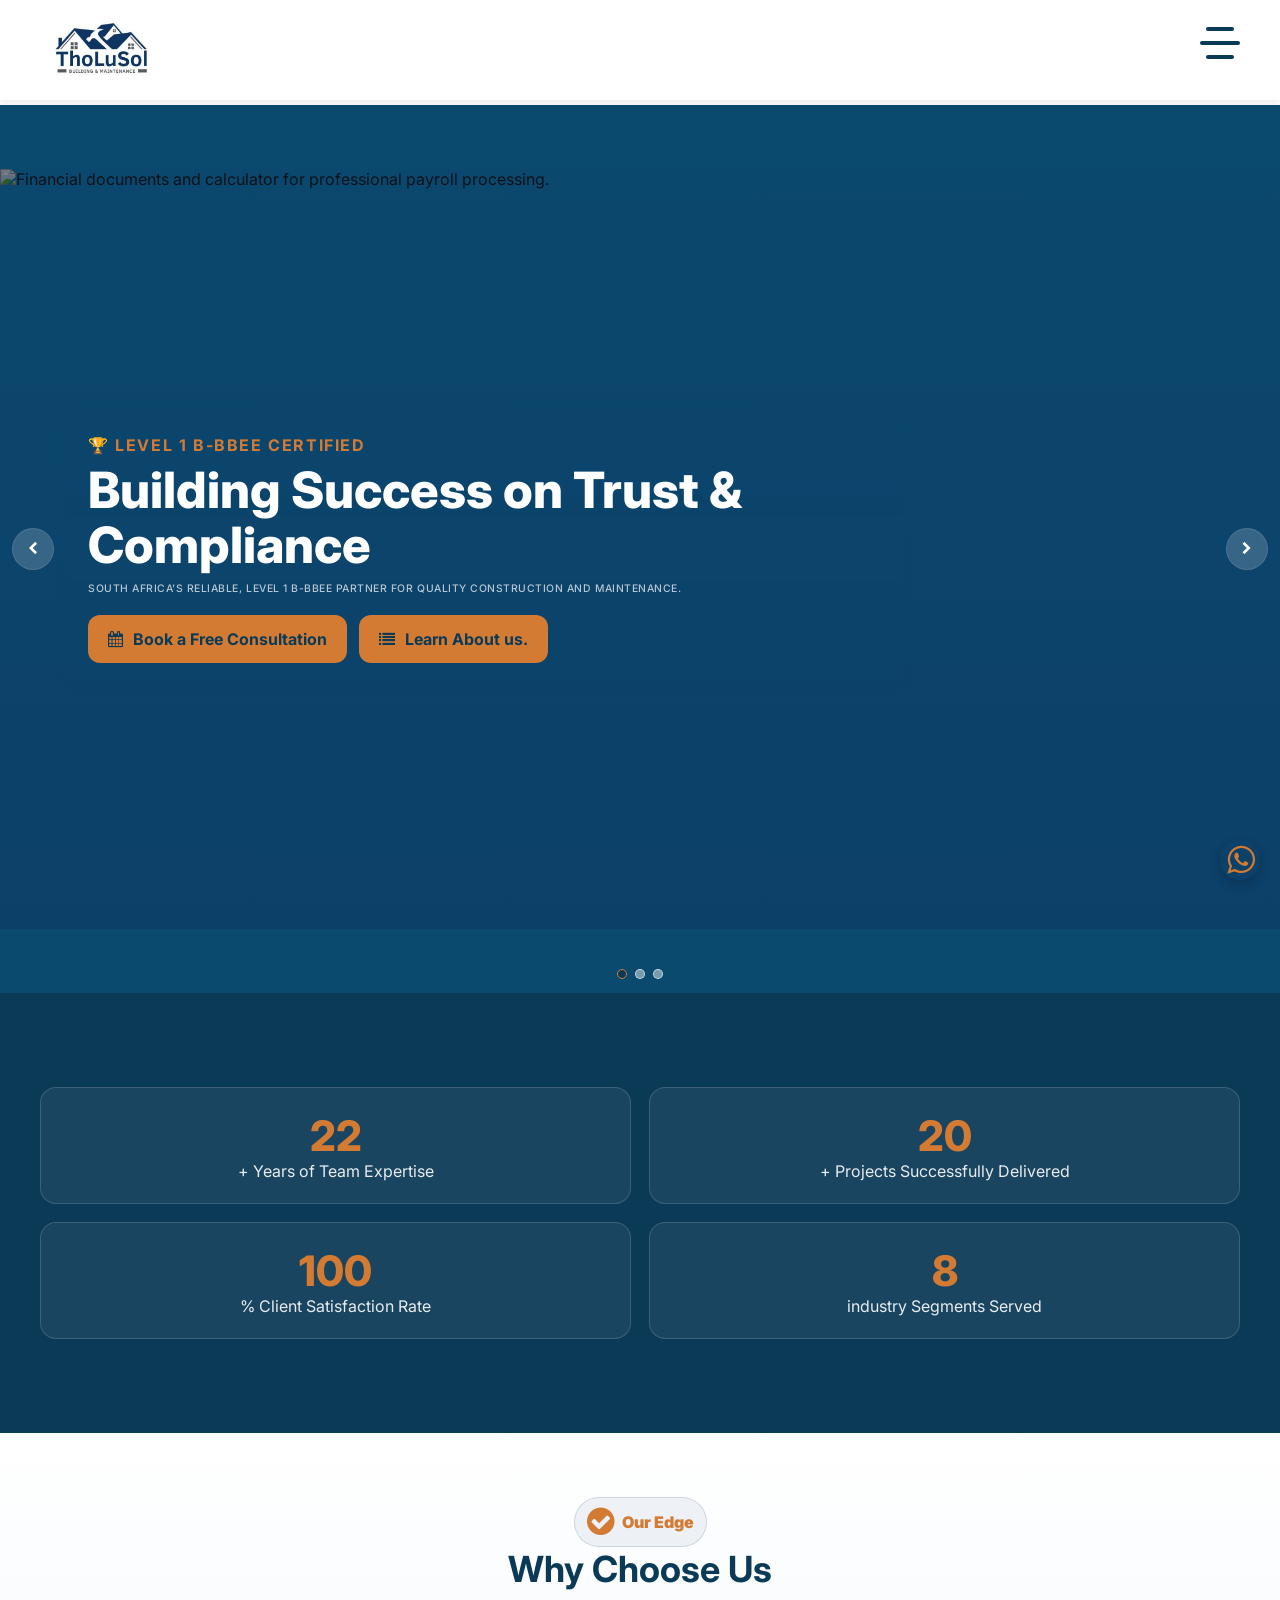
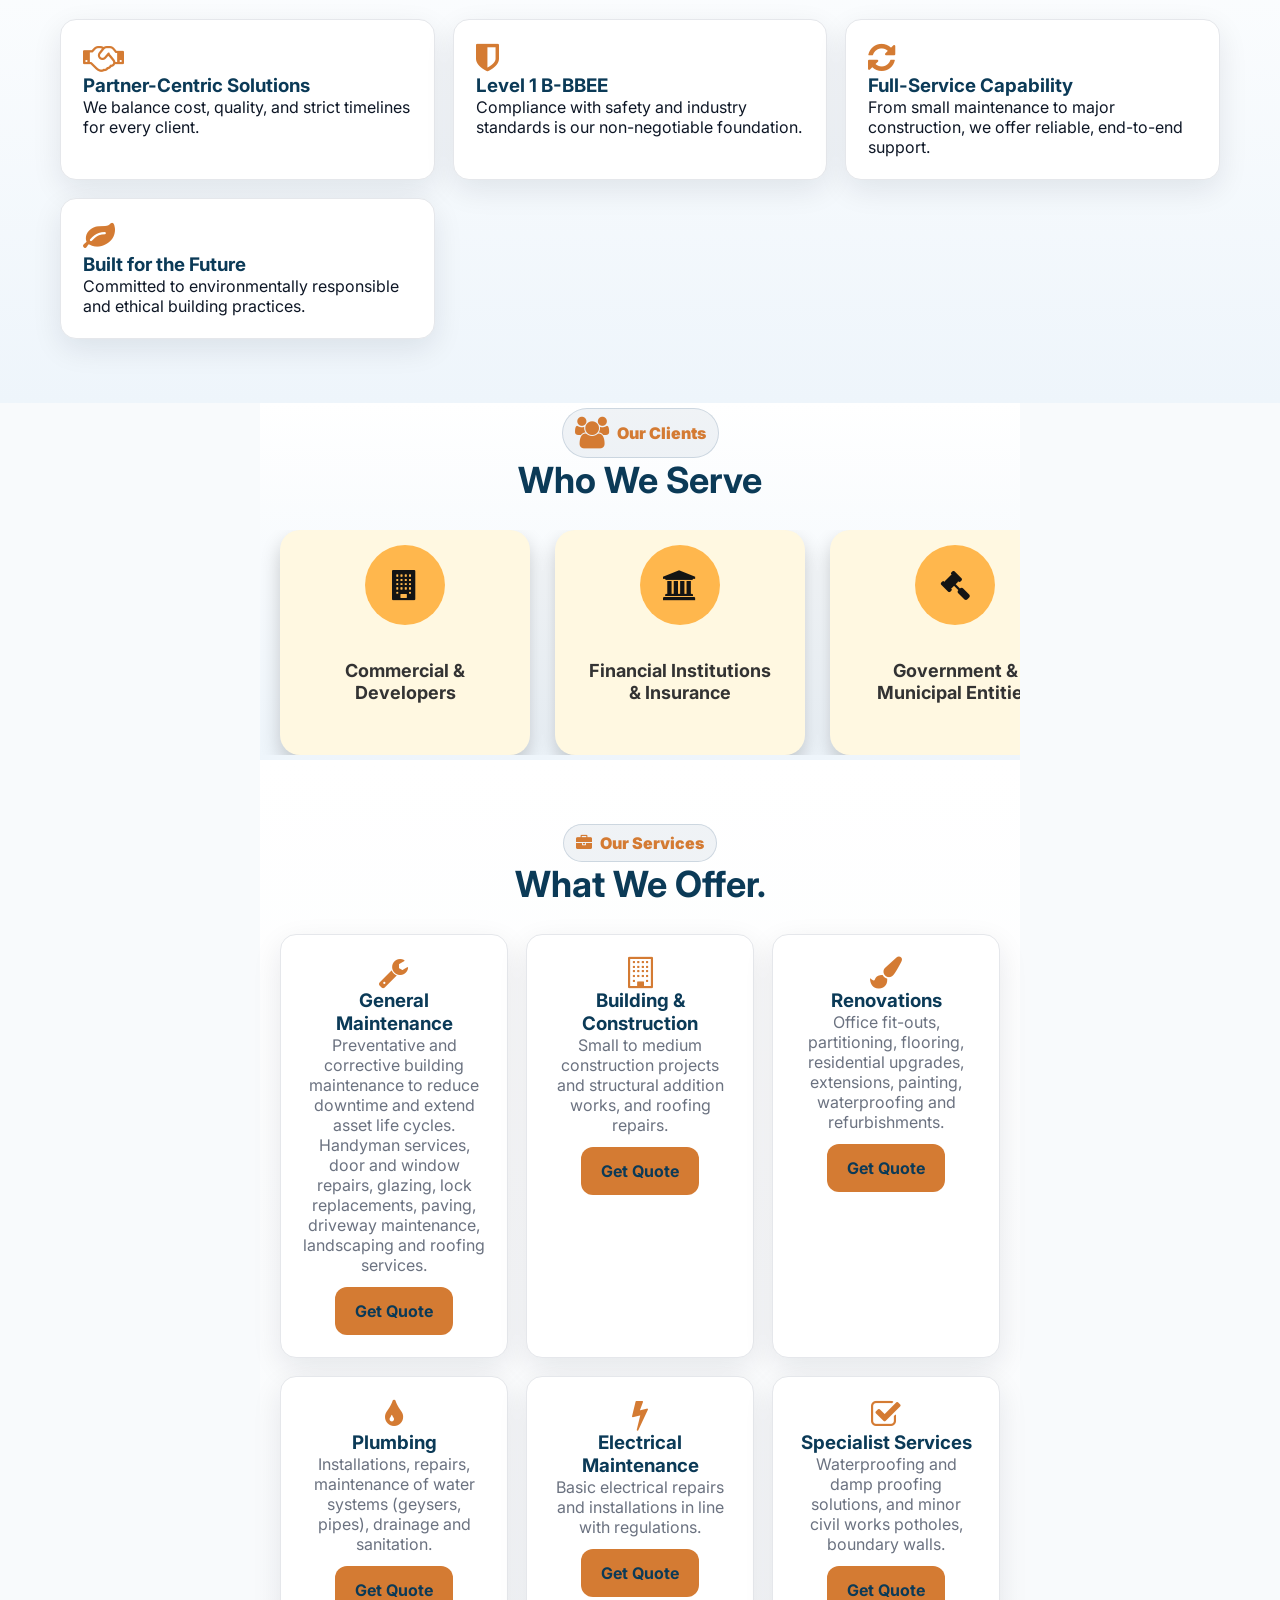
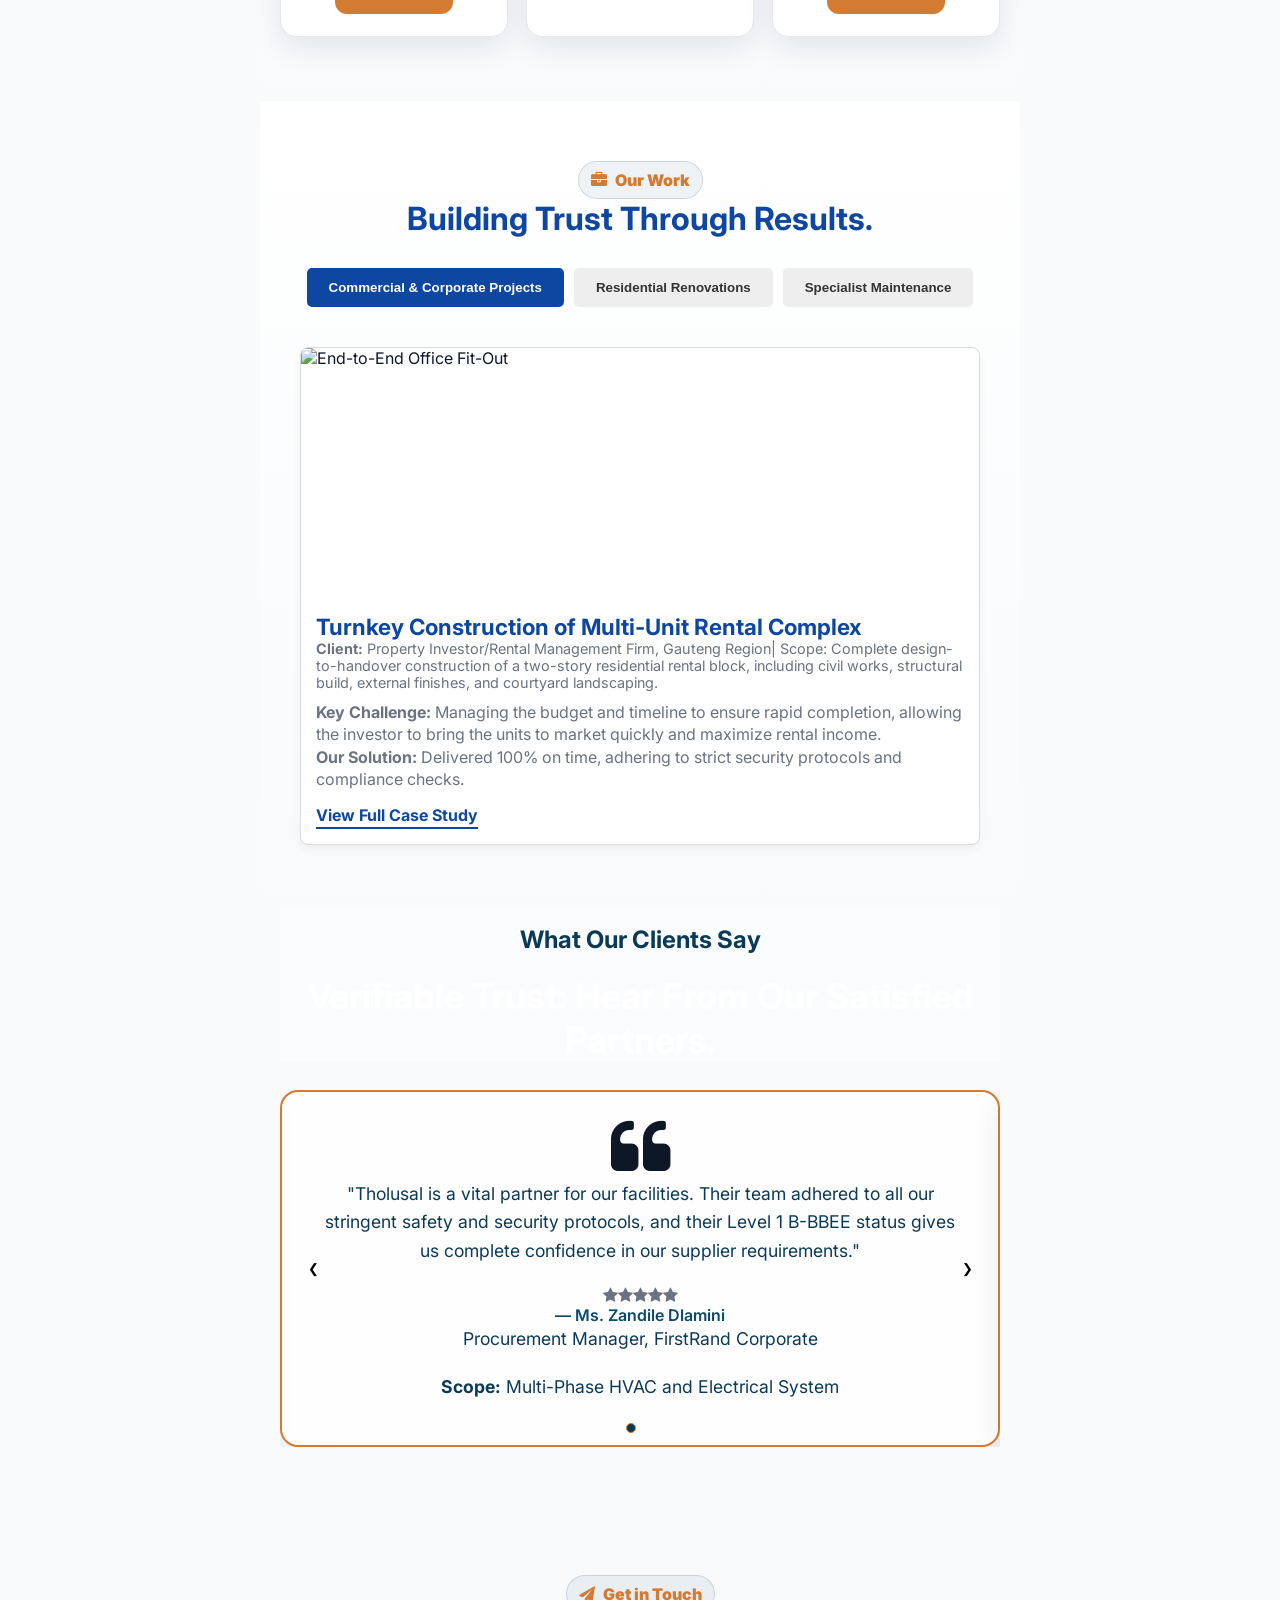
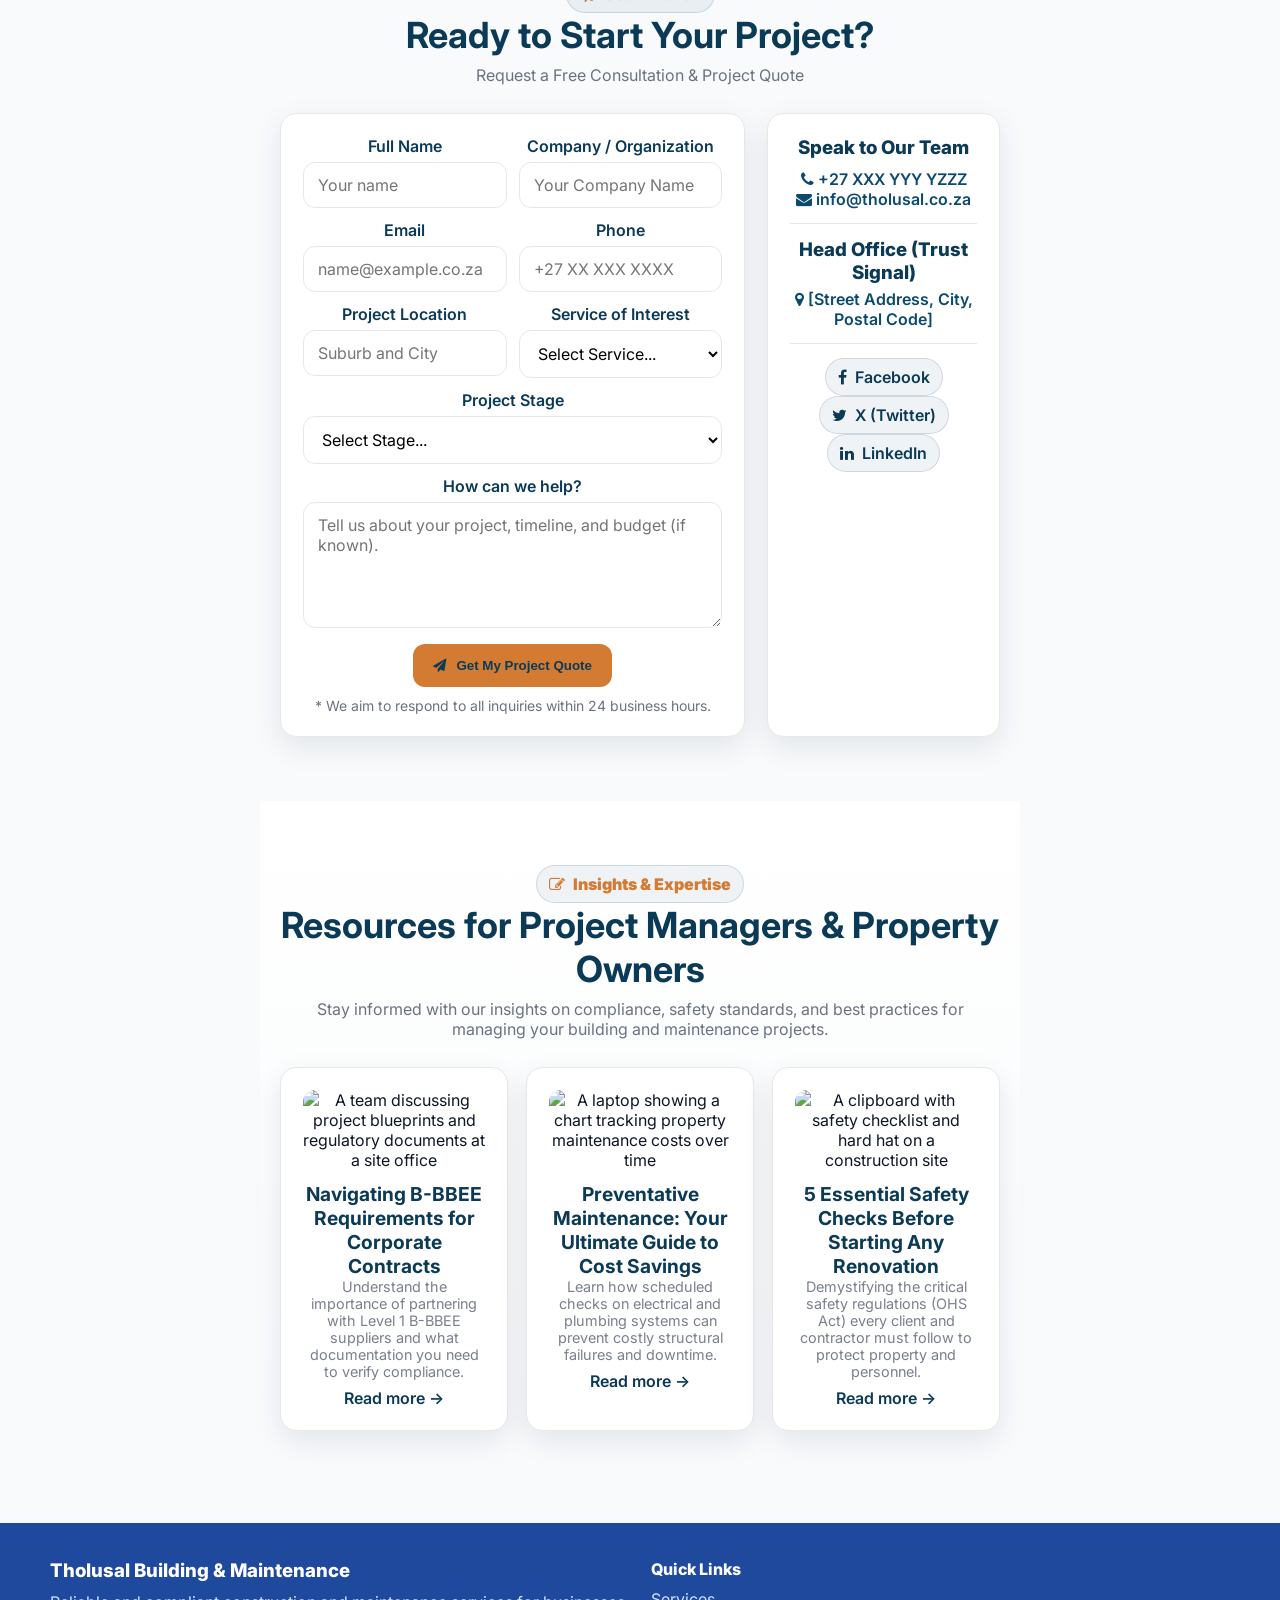
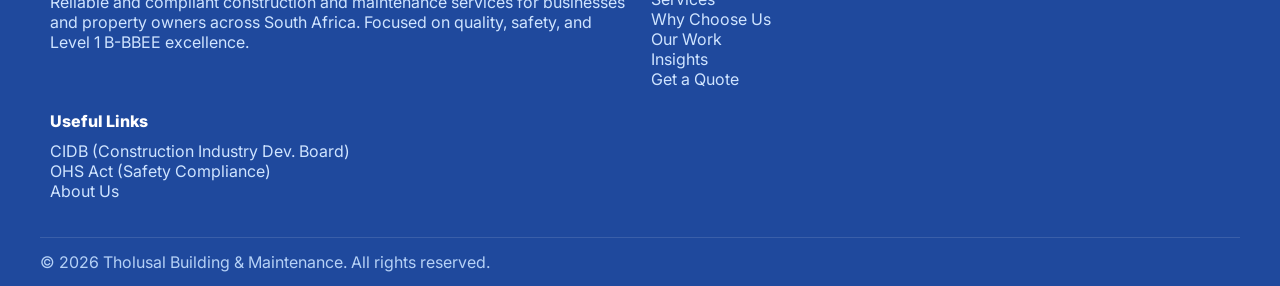
==== commit 374d0787: "Update index.html" ====
--- a/index.html
+++ b/index.html
@@ -11,7 +11,7 @@
   <link rel="preconnect" href="https://fonts.googleapis.com">
   <link rel="preconnect" href="https://fonts.gstatic.com" crossorigin>
   <link href="https://fonts.googleapis.com/css2?family=Inter:wght@300;400;500;600;700;800&display=swap" rel="stylesheet">
-  <link rel="stylesheet" href="font-awesome-4.7.0/css/font-awesome.min.css">
+  <link rel="stylesheet" href="Font-awesome-4.7.0/css/font-awesome.min.css">
    
   <script type="application/ld+json">
   {
@@ -55,7 +55,7 @@
       <div class="container nav">
         <div class="brand">
           <a href="#home-page">
-            <img src="img/logo.jpg" alt="Tholusol Construction" height="60px">
+            <img src="Img/logo.jpg" alt="Tholusol Construction" height="60px">
           </a>
          
         </div>
@@ -600,4 +600,4 @@
 
      <script src="script.js"></script>
 </body>
-</html>+</html>
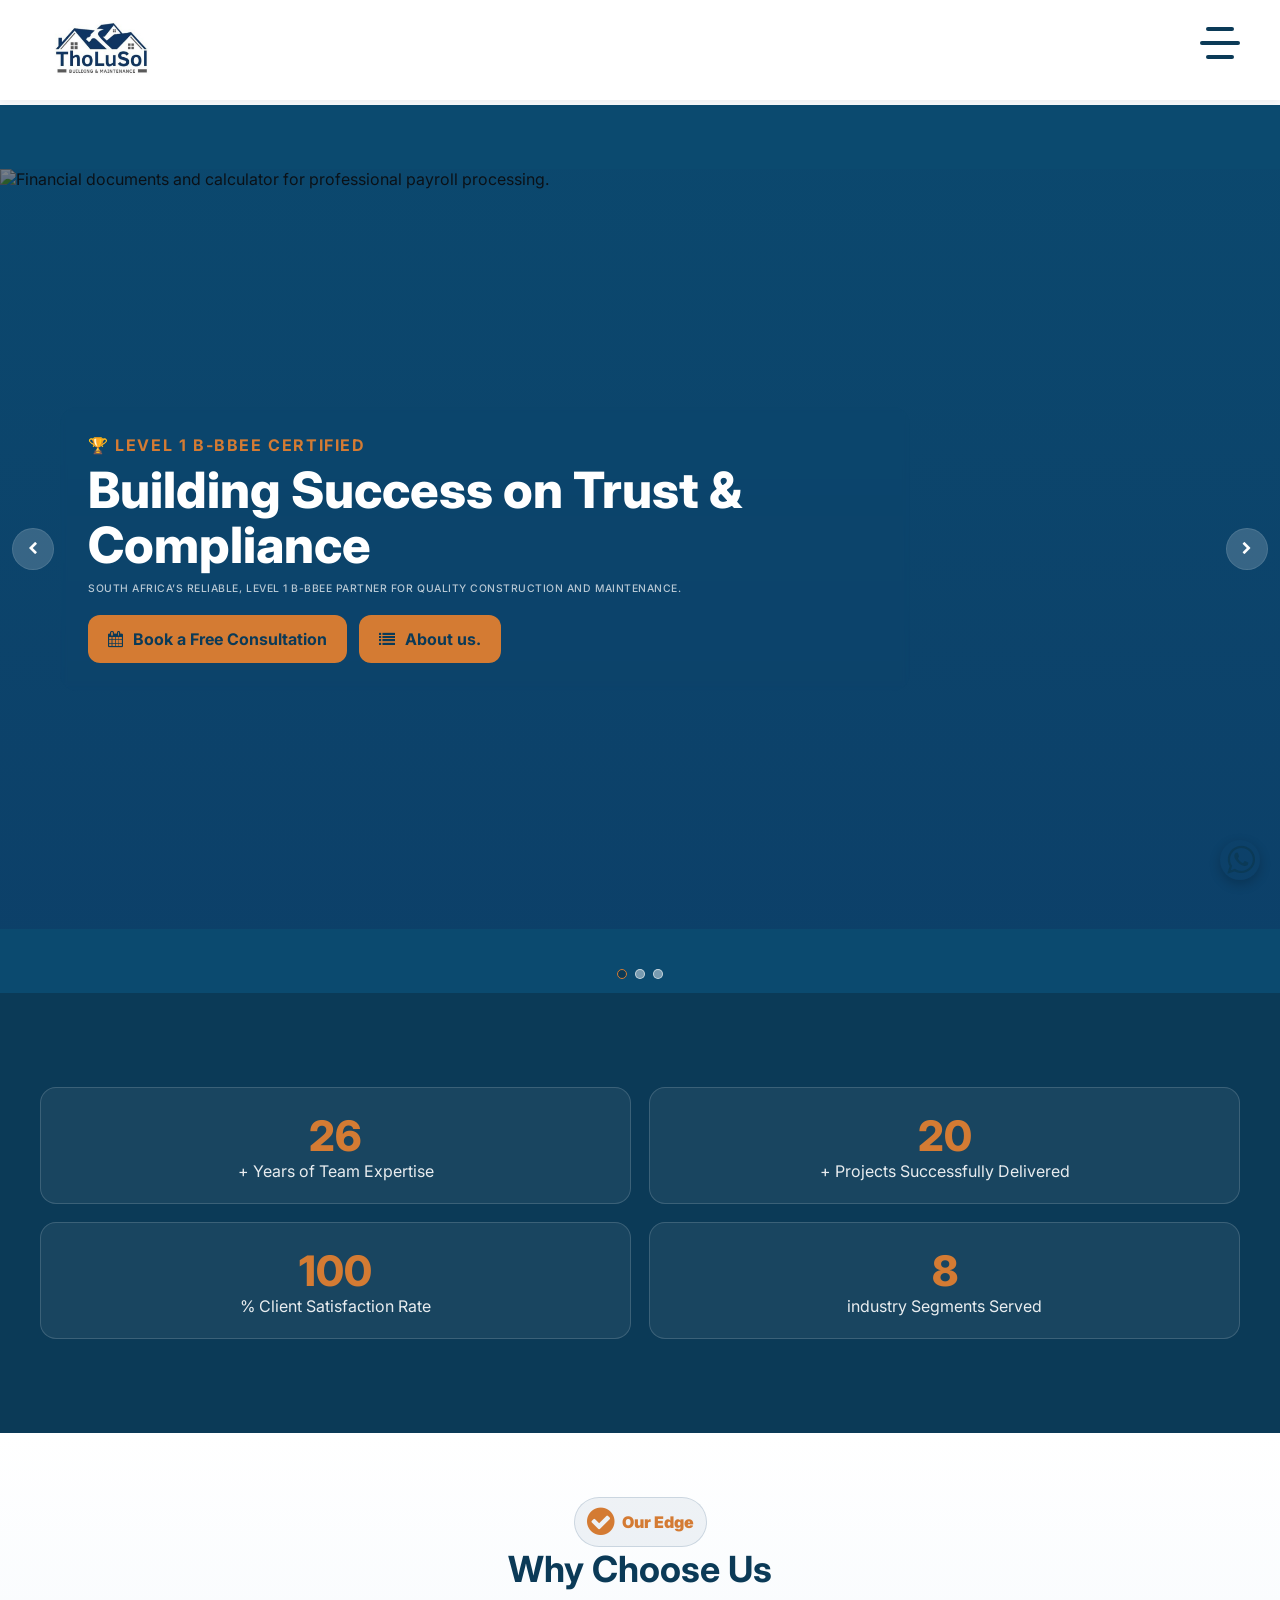
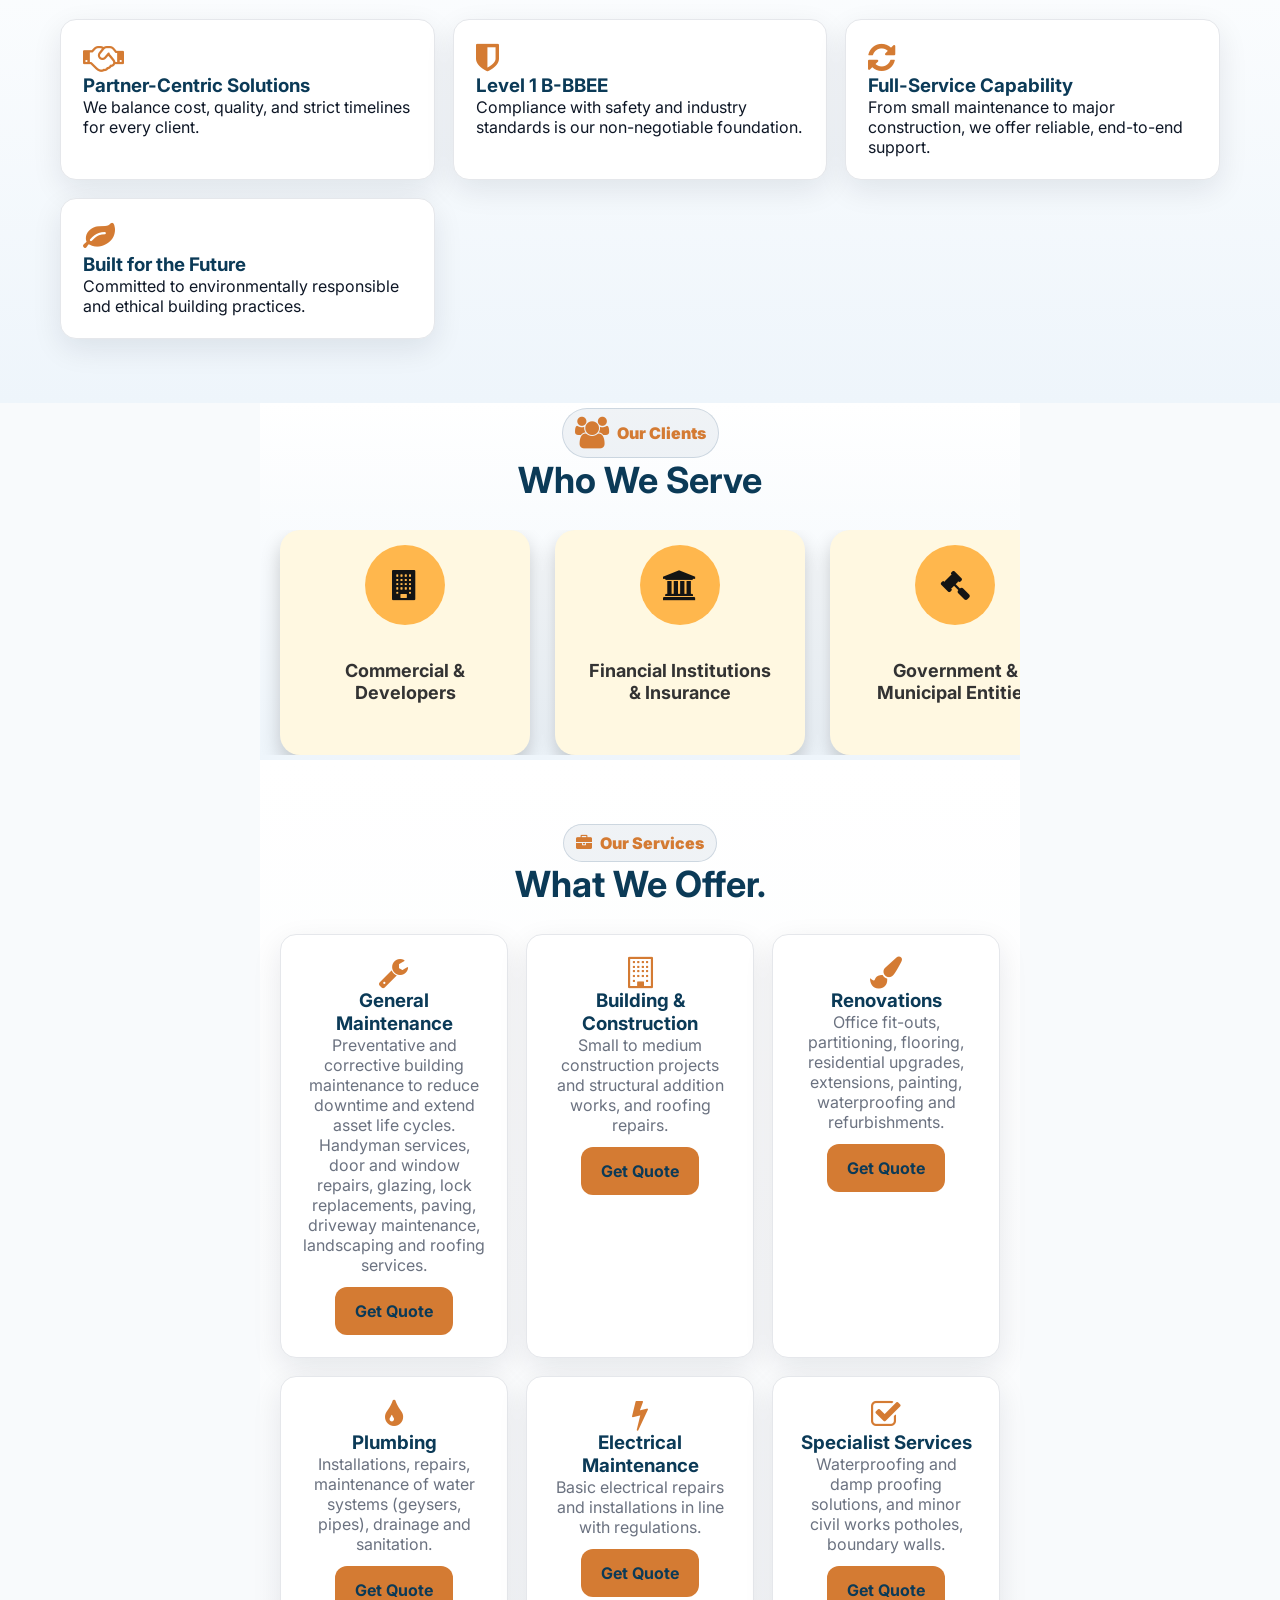
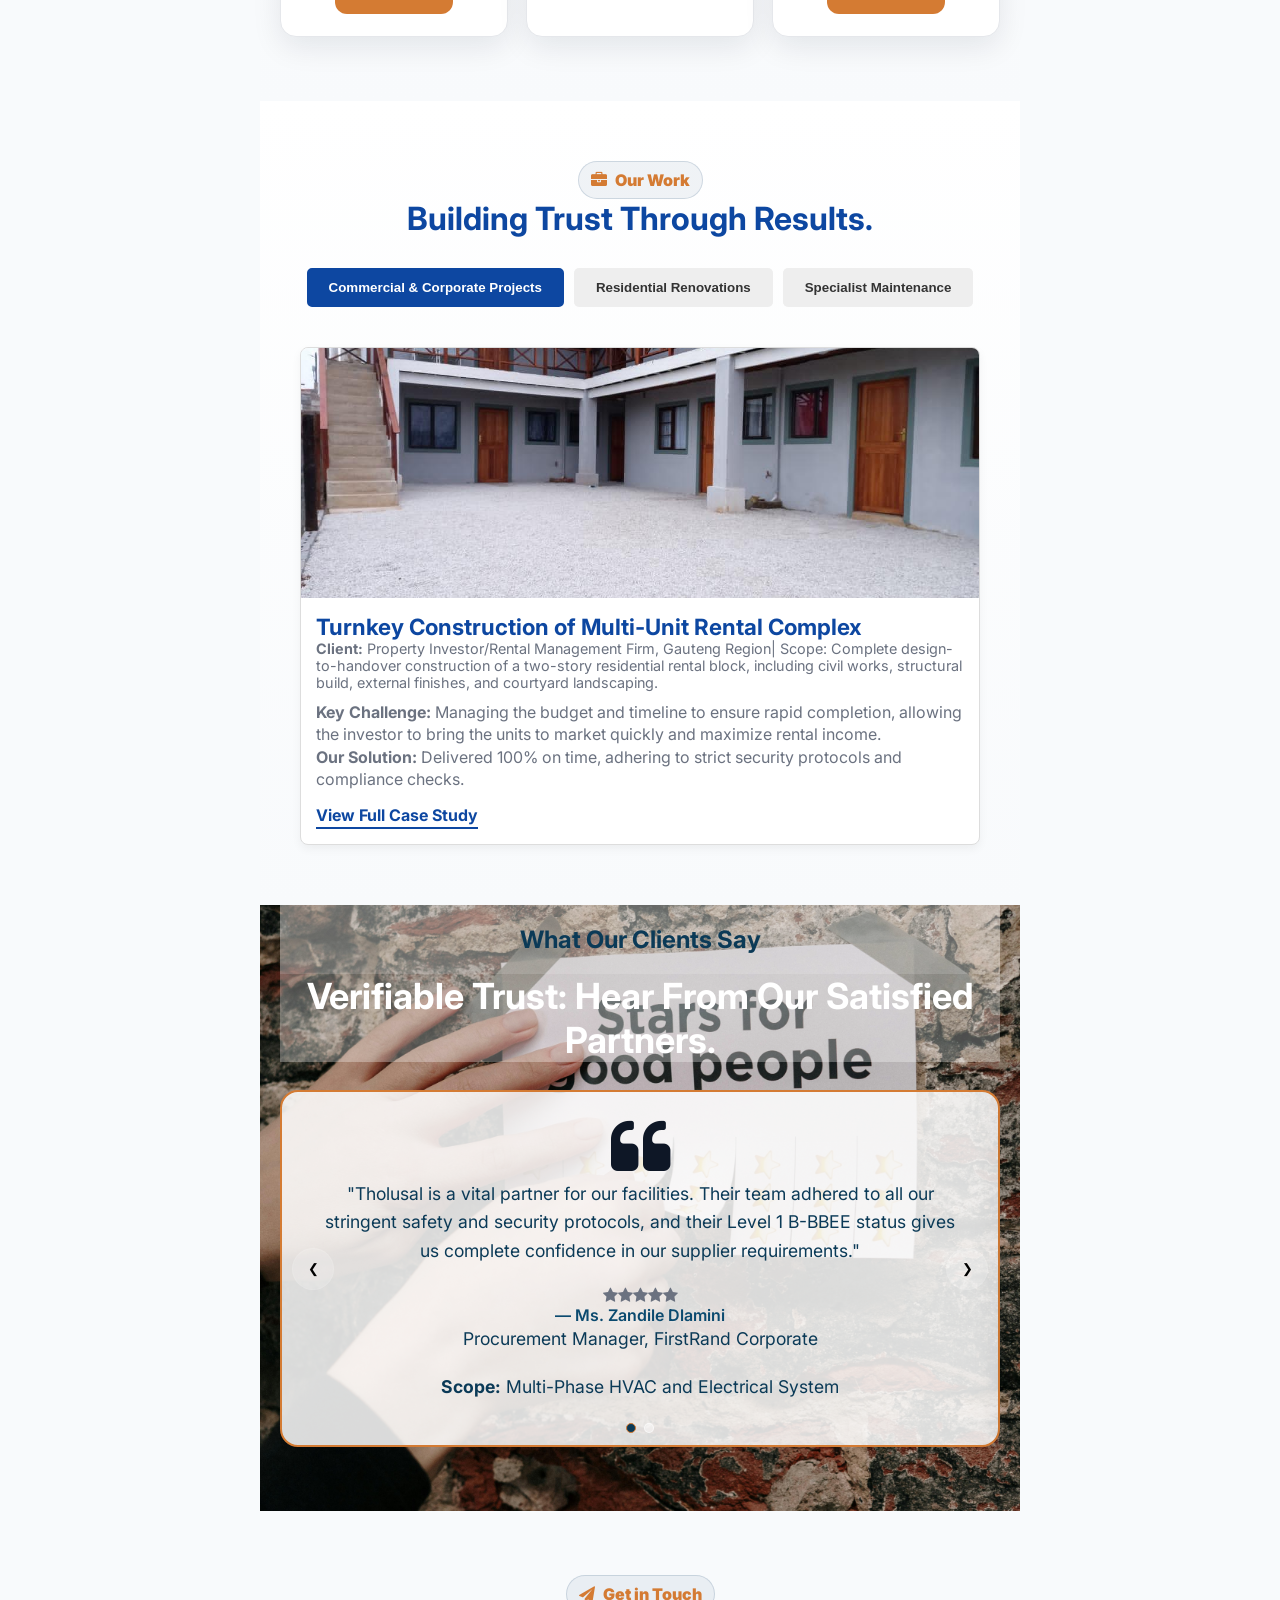
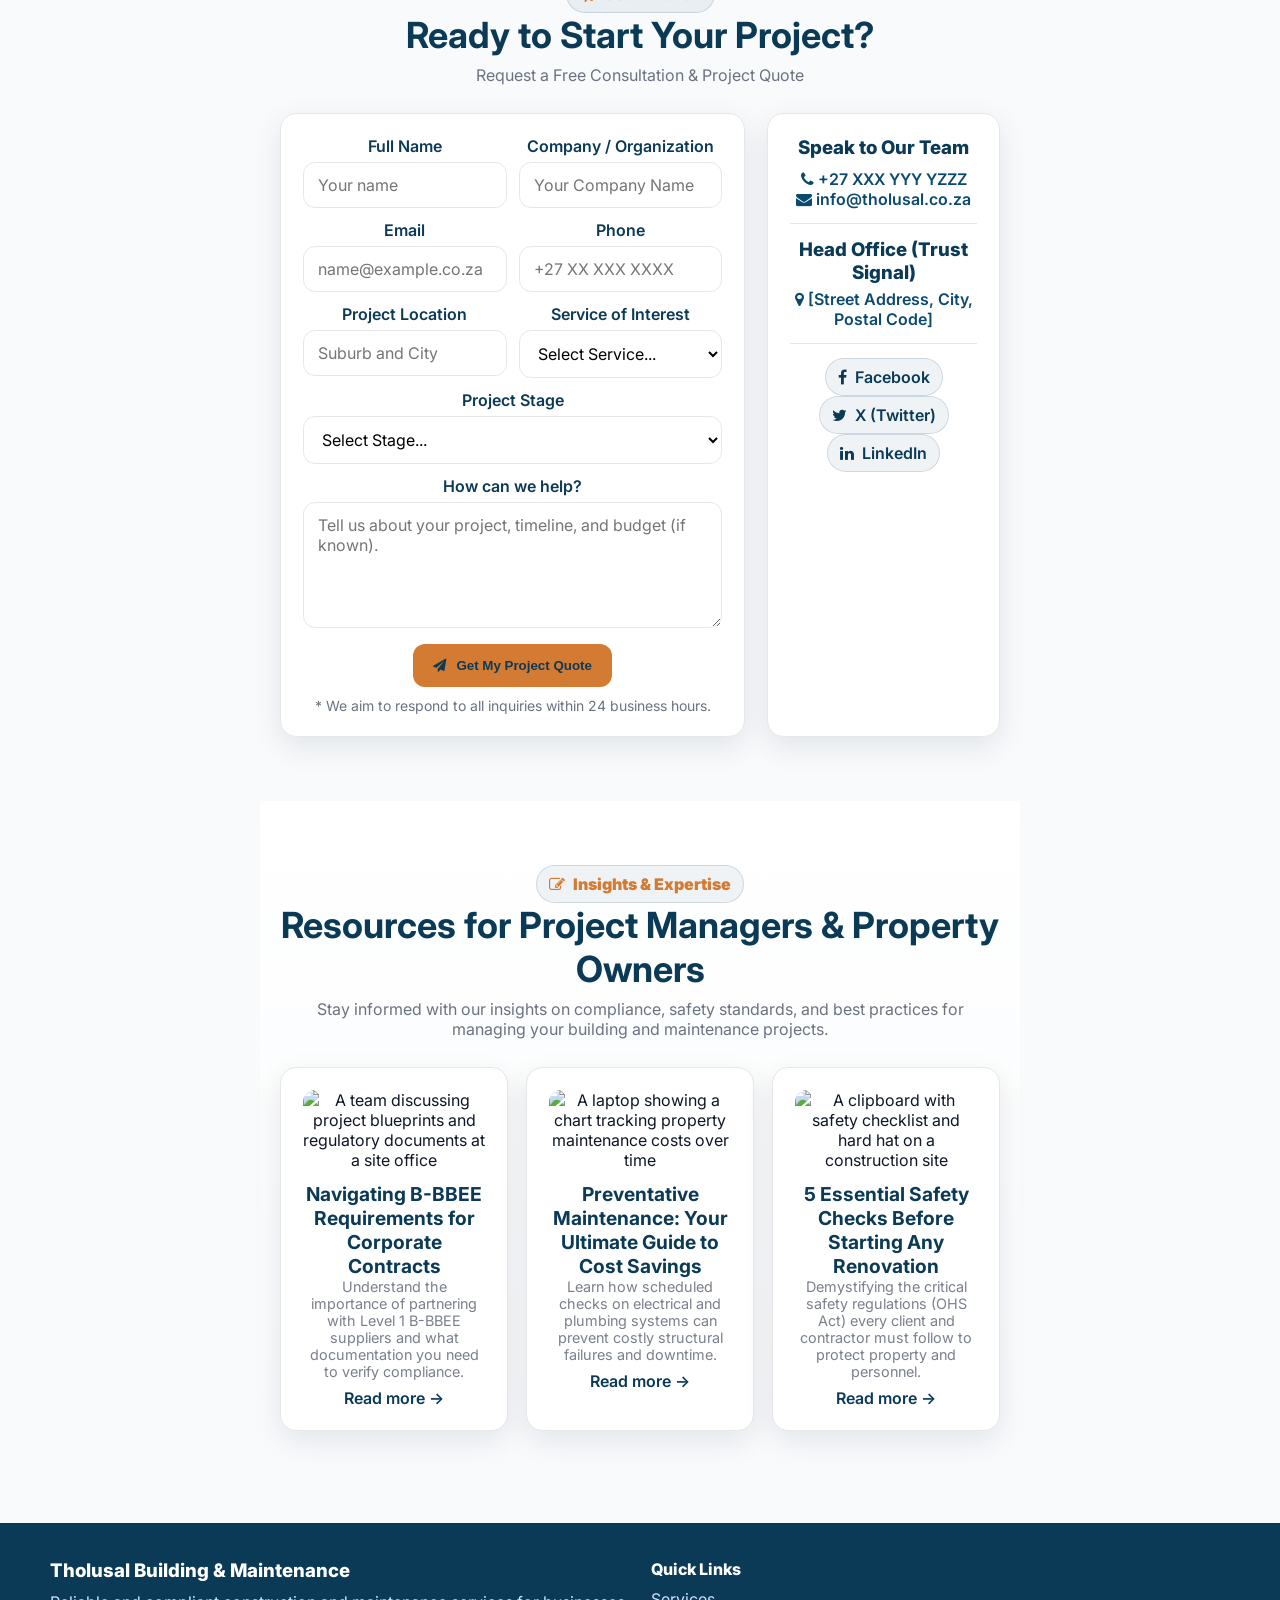
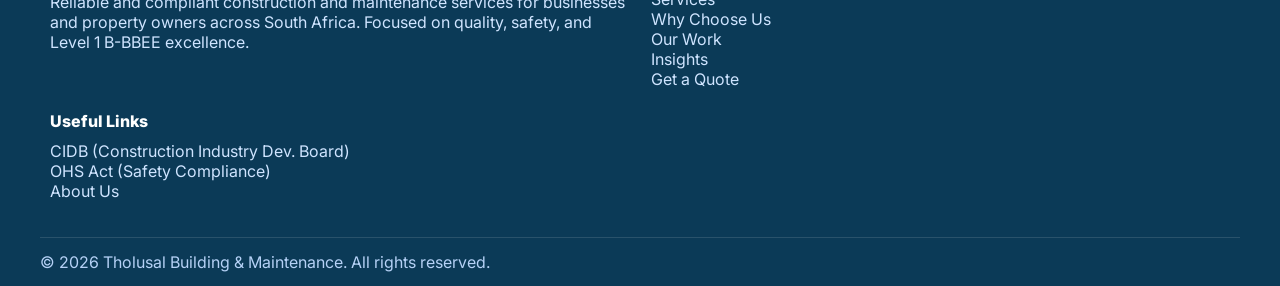
==== commit b31122d1: "Add files via upload" ====
--- a/index.html
+++ b/index.html
@@ -54,7 +54,7 @@
     <header>
       <div class="container nav">
         <div class="brand">
-          <a href="#home-page">
+          <a href="index.html">
             <img src="Img/logo.jpg" alt="Tholusol Construction" height="60px">
           </a>
          
@@ -89,7 +89,7 @@
       <section class="hero" id="home-section">
         <div class="slides" id="slides">
           <div class="slide">
-            <img class="bg" src="img/ee.jpg" width="2000" height="1333" loading="lazy" alt="Financial documents and calculator for professional payroll processing." />
+            <img class="bg" src="Img/ee.jpg" width="2000" height="1333" loading="lazy" alt="Financial documents and calculator for professional payroll processing." />
             <div class="overlay"></div>
             <div class="container slide-content">
               <div class="slide-card">
@@ -97,14 +97,14 @@
                 <h2 class="headline">Building Success on Trust & Compliance</h2>
                 <p class="sub">South Africa’s reliable, Level 1 B-BBEE partner for quality construction and maintenance.</p><br>
                 <div class="cta-row">
-                  <a href="#contact-section" class="btn primary"><i class="fa fa-calendar"></i> Book a Free Consultation</a>
-                  <a href="#services-page" class="btn ghost"><i class="fa fa-list"></i> Learn About us.</a>
+                  <a href="#contact-section" class="btn "><i class="fa fa-calendar"></i> Book a Free Consultation</a>
+                  <a href="about.html" class="btn "><i class="fa fa-list"></i> About us.</a>
                 </div>
               </div>
             </div>
           </div>
           <div class="slide">
-            <img class="bg" src="img/site.jpg" width="2000" height="1333" loading="lazy" alt="A team of people working on tax compliance documents." />
+            <img class="bg" src="Img/site.jpg" width="2000" height="1333" loading="lazy" alt="A team of people working on tax compliance documents." />
             <div class="overlay"></div>
             <div class="container slide-content">
               <div class="slide-card">
@@ -112,14 +112,14 @@
                 <h2 class="headline">One Partner for Every Project Phase.</h2>
                 <p class="sub">Seamlessly blending major building and construction with essential maintenance and renovation.</p><br>
                 <div class="cta-row">
-                  <a href="#contact-section" class="btn primary"><i class="fa fa-handshake"></i> Get a Quote</a>
-                  <a href="#why-us-page" class="btn ghost"><i class="fa fa-circle"></i> Why Choose Us</a>
+                  <a href="#contact-section" class="btn"><i class="fa fa-handshake"></i> Get a Quote</a>
+                  <a href="#why-us-page" class="btn"><i class="fa fa-circle"></i> Why Choose Us</a>
                 </div>
               </div>
             </div>
           </div>
           <div class="slide">
-            <img class="bg" src="img/tools.jpg" width="2000" height="1333" loading="lazy" alt="A team collaborating on HR reports and employee equity compliance." />
+            <img class="bg" src="Img/tools.jpg" width="2000" height="1333" loading="lazy" alt="A team collaborating on HR reports and employee equity compliance." />
             <div class="overlay"></div>
             <div class="container slide-content">
               <div class="slide-card">
@@ -127,8 +127,8 @@
                 <h2 class="headline">Technical Excellence, Delivered Safely. </h2>
                 <p class="sub">Our qualified team handles plumbing, electrical, and specialist services with strict adherence to safety standards.</p><br>
                 <div class="cta-row">
-                  <a href="#services-page" class="btn primary"><i class="fa fa-file"></i> See Compliance Services</a>
-                  <a href="#contact-section" class="btn ghost"><i class="fa fa-paper-plane"></i> Talk to a Specialist</a>
+                  <a href="#services-page" class="btn"><i class="fa fa-file"></i> See Services</a>
+                  <a href="#contact-section" class="btn"><i class="fa fa-paper-plane"></i> Talk to a Specialist</a>
                 </div>
               </div>
             </div>
@@ -362,7 +362,7 @@
         
         <div id="commercial" class="project-category active">
             <div class="project-card">
-                <img src="img/8.jpg" alt="End-to-End Office Fit-Out" loading="lazy">
+                <img src="Img/8.jpg" alt="End-to-End Office Fit-Out" loading="lazy">
                 <div class="project-details">
                     <h3>Turnkey Construction of Multi-Unit Rental Complex</h3>
                     <p class="project-meta"><strong>Client:</strong> Property Investor/Rental Management Firm, Gauteng Region| Scope: Complete design-to-handover construction of a two-story residential rental block, including civil works, structural build, external finishes, and courtyard landscaping.</p>
@@ -375,7 +375,7 @@
 
         <div id="residential" class="project-category">
             <div class="project-card">
-                <img src="pl-1.jpg" alt="Home Structural Renovation" loading="lazy">
+                <img src="Img1.jpg" alt="Home Structural Renovation" loading="lazy">
                 <div class="project-details">
                     <h3>Full Structural Renovation</h3>
                     <p class="project-meta">Client: Private Homeowner | Scope: Structural, Electrical & Aesthetic</p>
@@ -600,4 +600,4 @@
 
      <script src="script.js"></script>
 </body>
-</html>
+</html>
--- a/style.css
+++ b/style.css
@@ -220,7 +220,7 @@
 #testimonials  {
   width: 100%;
   height: auto; 
-  background-image: url('img/stars.jpg');
+  background-image: url('Img/stars.jpg');
   background-size: cover; 
   background-position: center; 
   background-repeat: no-repeat; 
@@ -345,7 +345,7 @@
 
 /* Footer */
 footer{
-  background-color:#1f499d;
+  background-color:#0b3a57;
   color:#cfe4ff;
 }
 .footer-grid{display:grid;grid-template-columns:2fr 1fr 1fr;gap:22px;padding:36px 10px}
@@ -363,14 +363,14 @@
   justify-content: center;
   width: 40px;
   height: 40px;
-  color: var(--yellow);
+  color: var(--blue);
   border-radius: 50%;
   box-shadow: 0 4px 12px rgba(0, 0, 0, 0.2);
   transition: transform 0.3s ease-in-out;
 }
 .whatsapp-button:hover{
   transform: scale(1.1);
-  color: var(--blue);
+  color: var(--yellow);
 }
 .whatsapp-button i{
   font-size: 2rem;
@@ -871,7 +871,7 @@
 .about-replica-section:nth-of-type(2) {
     /* Using background-image with a gradient overlay */
     background-image: linear-gradient(rgba(13, 59, 102, 0.85), rgba(13, 59, 102, 0.85)), 
-                      url('img/renovation .jpg'); /* Replace with your image file path */
+                      url('Img/renovation .jpg'); /* Replace with your image file path */
     background-size: cover;
     background-position: center;
     color: white; /* Default text color for the section */
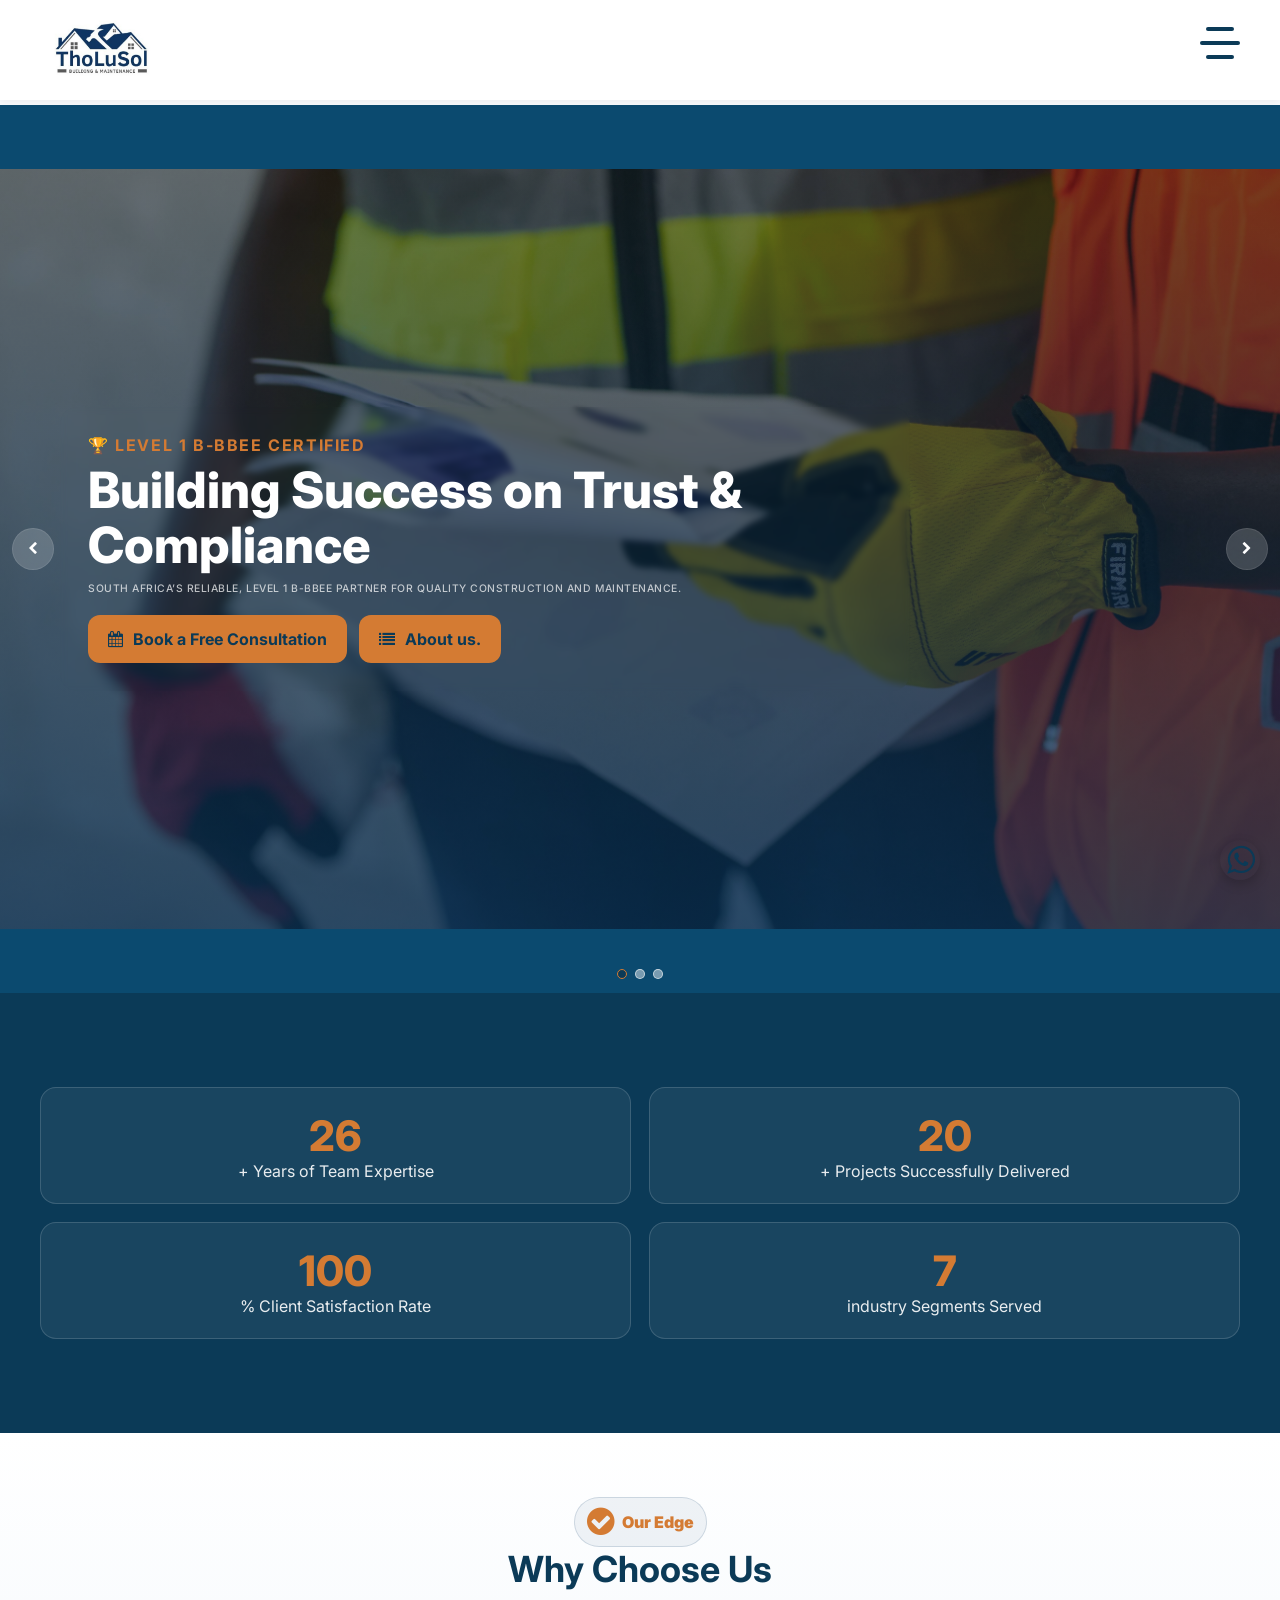
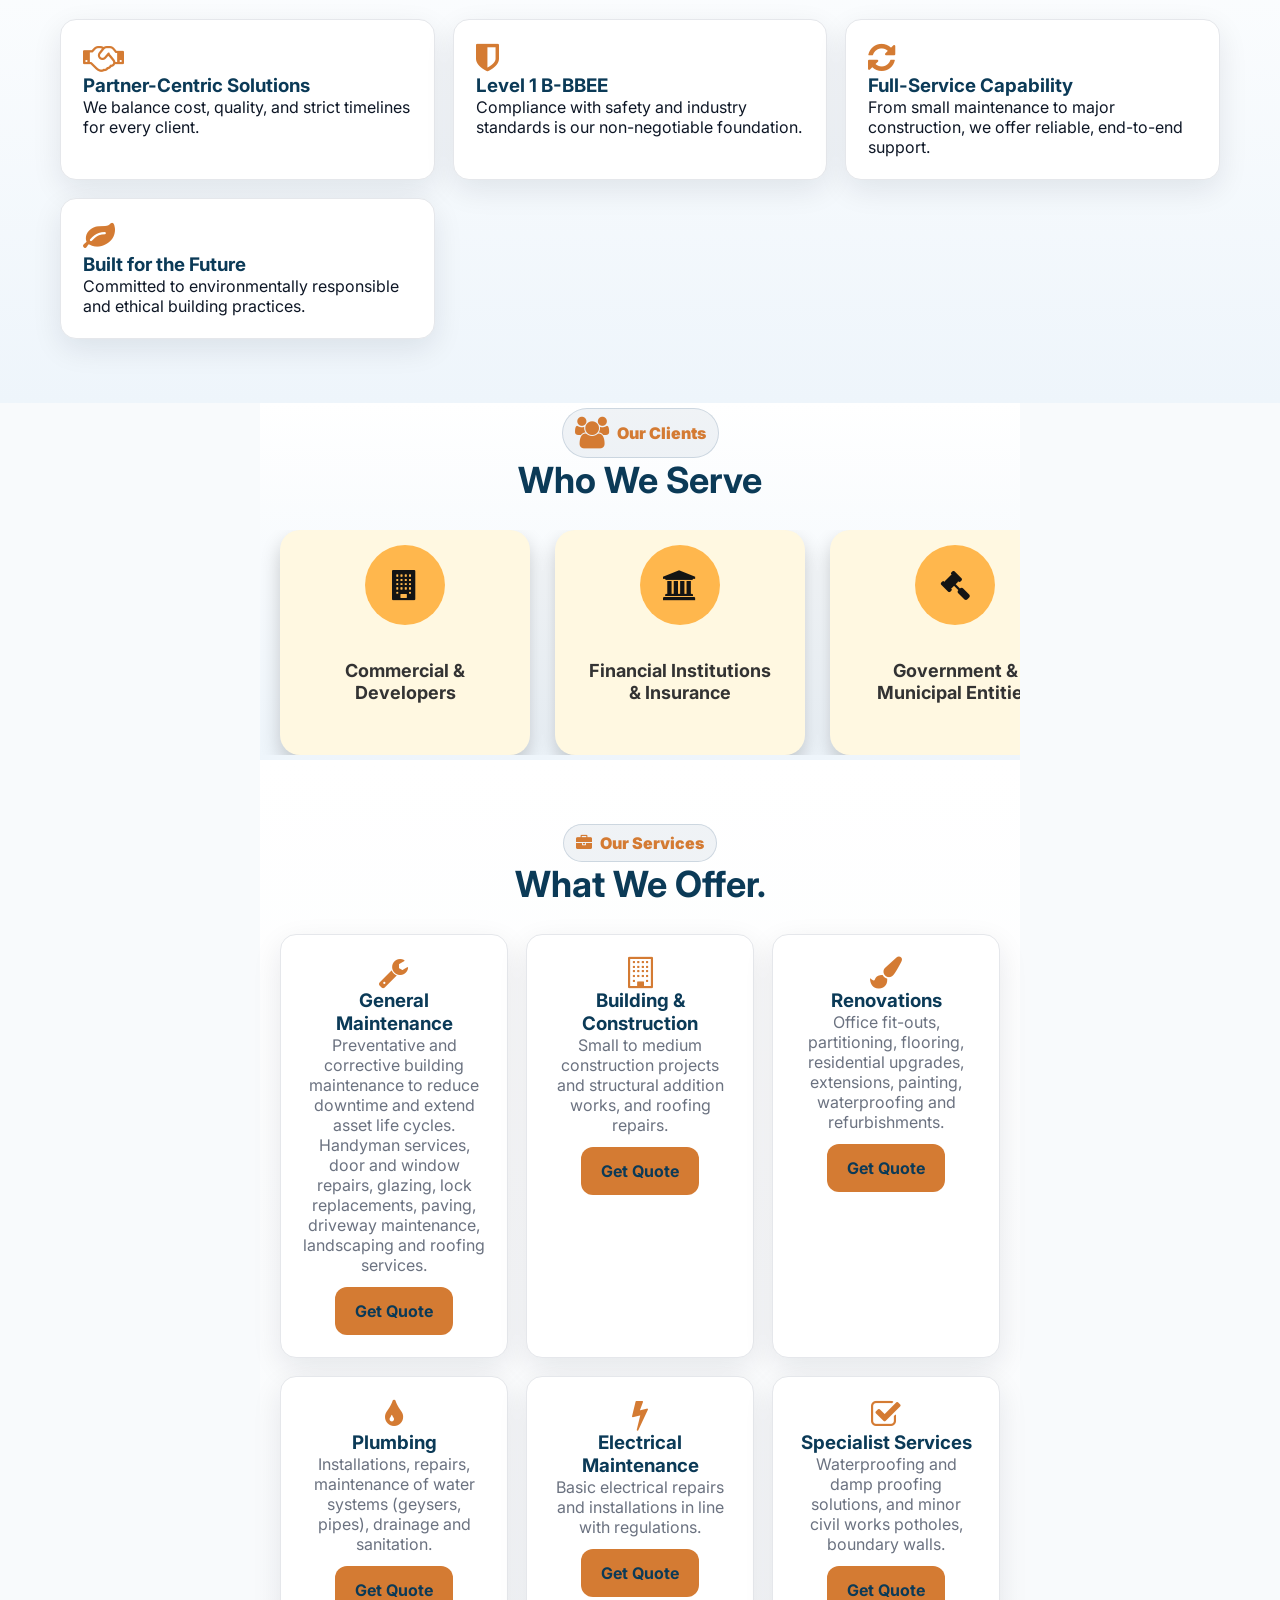
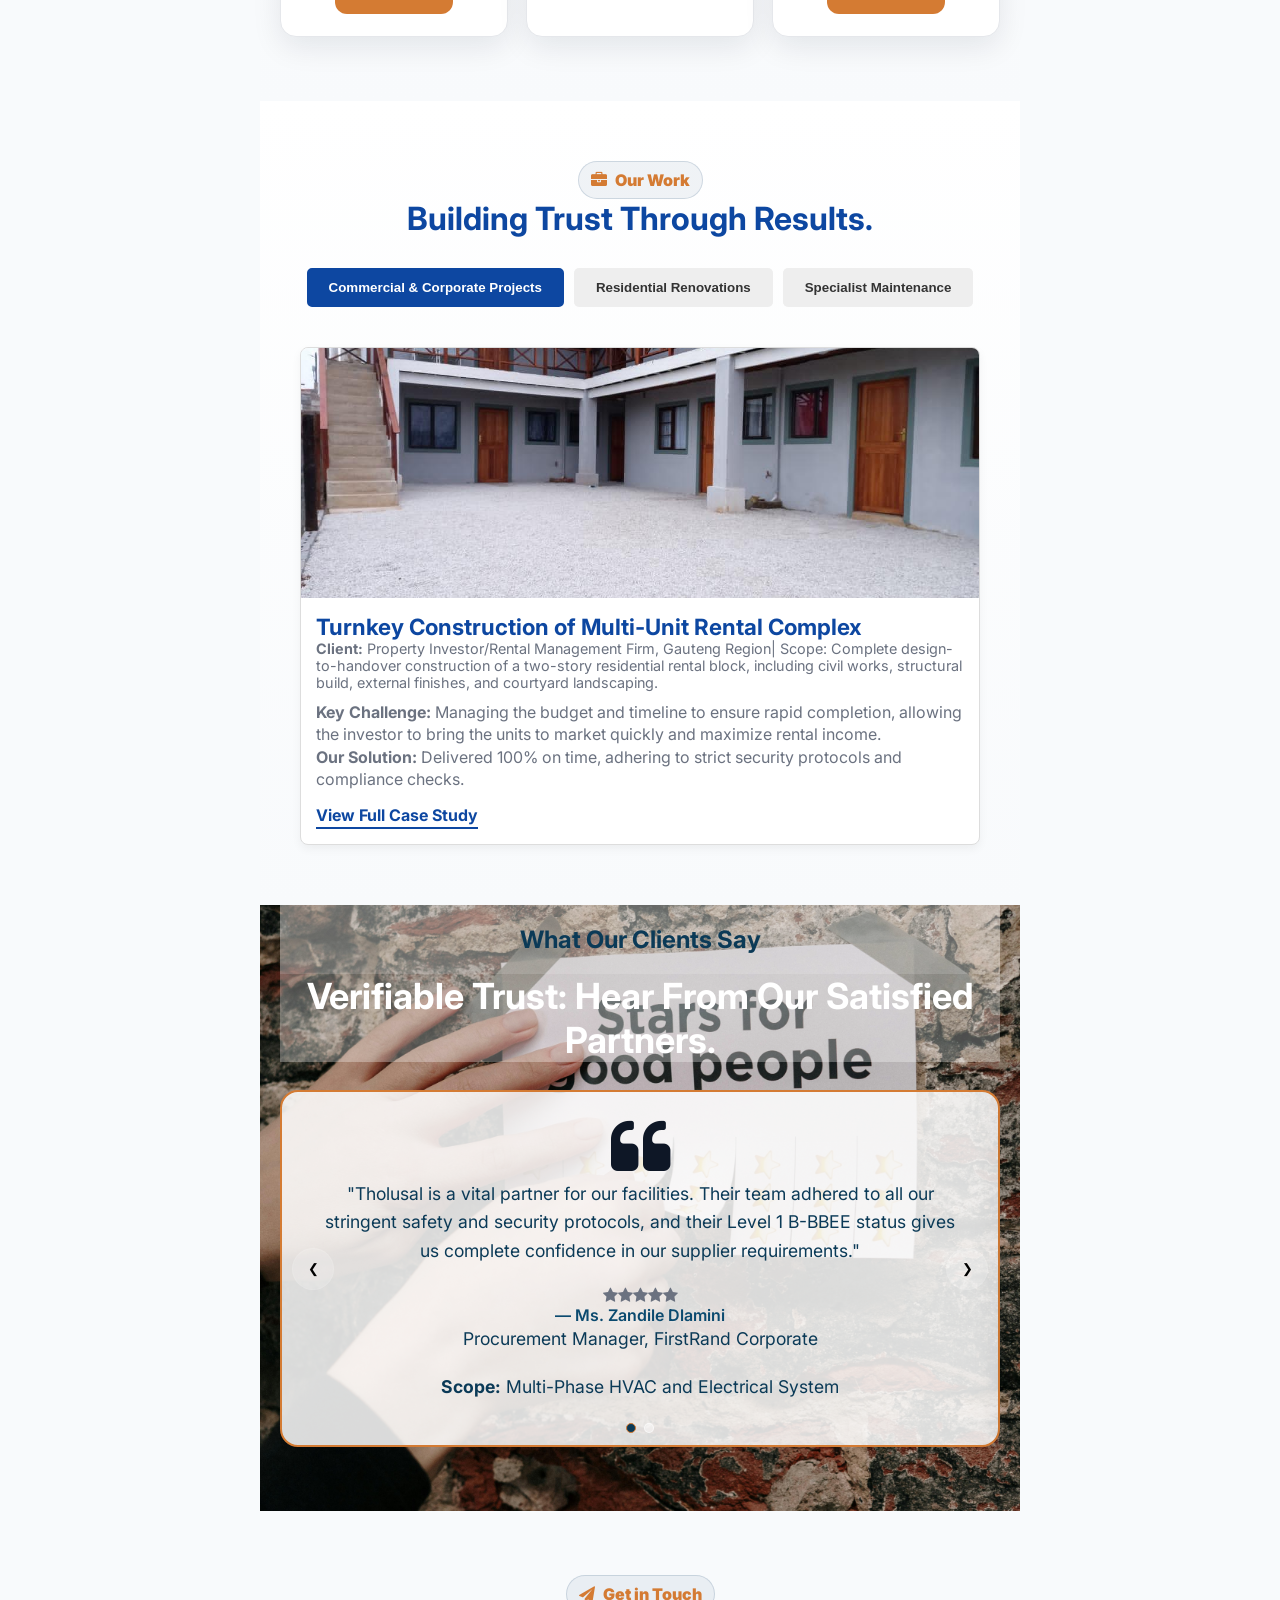
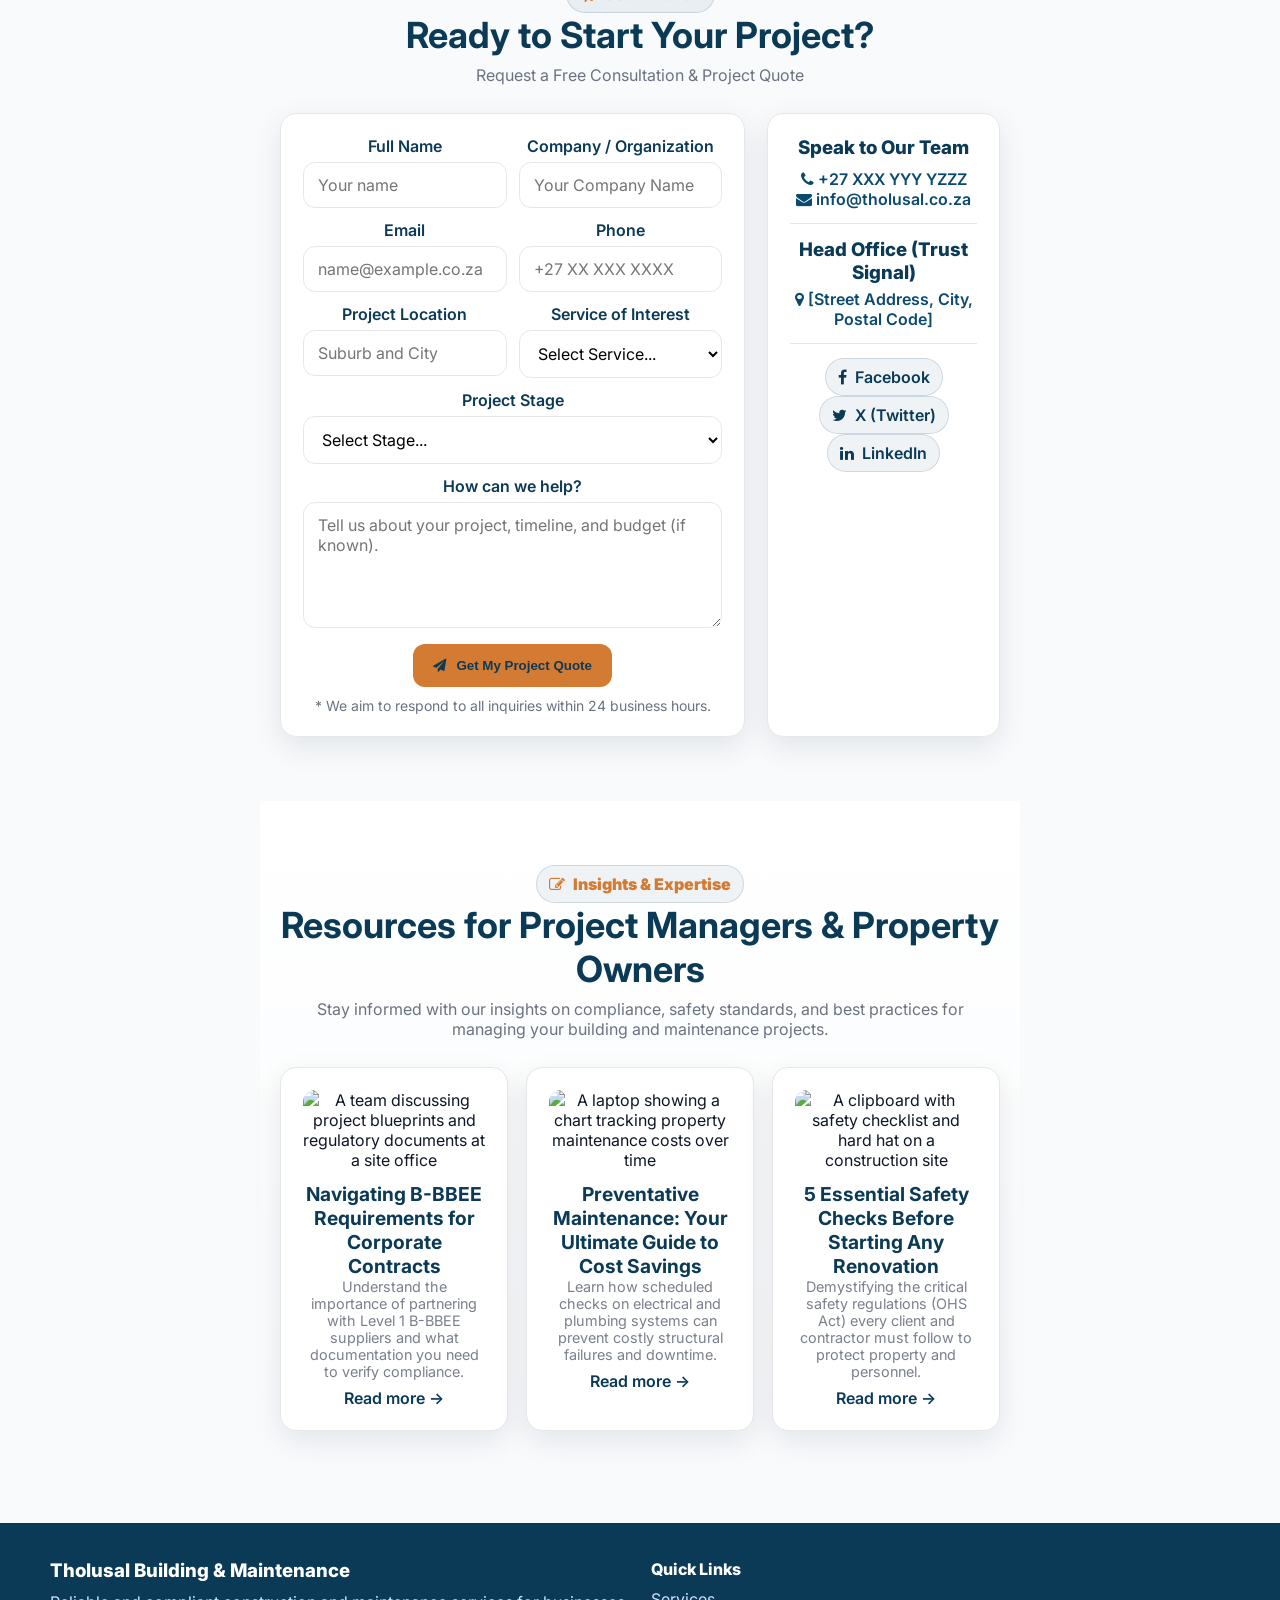
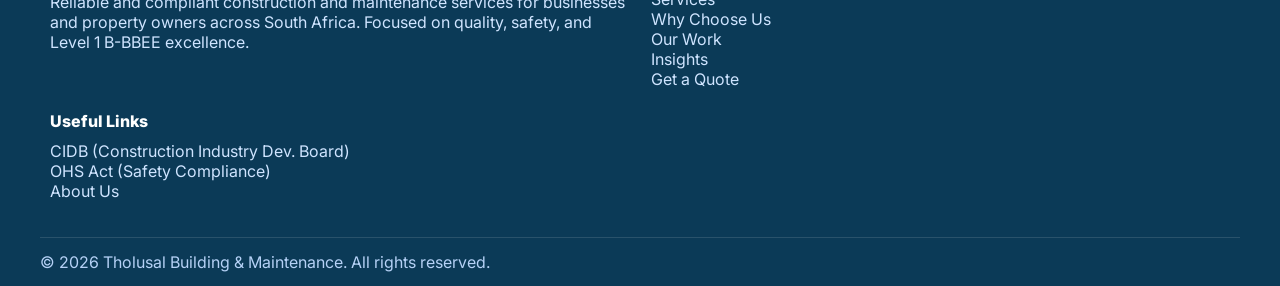
==== commit 0833ed46: "Update index.html" ====
--- a/index.html
+++ b/index.html
@@ -97,8 +97,8 @@
                 <h2 class="headline">Building Success on Trust & Compliance</h2>
                 <p class="sub">South Africa’s reliable, Level 1 B-BBEE partner for quality construction and maintenance.</p><br>
                 <div class="cta-row">
-                  <a href="#contact-section" class="btn "><i class="fa fa-calendar"></i> Book a Free Consultation</a>
-                  <a href="about.html" class="btn "><i class="fa fa-list"></i> About us.</a>
+                  <a href="#contact-section" class="btn primary"><i class="fa fa-calendar"></i> Book a Free Consultation</a>
+                  <a href="about.html" class="btn primary "><i class="fa fa-list"></i> About us.</a>
                 </div>
               </div>
             </div>
@@ -112,8 +112,8 @@
                 <h2 class="headline">One Partner for Every Project Phase.</h2>
                 <p class="sub">Seamlessly blending major building and construction with essential maintenance and renovation.</p><br>
                 <div class="cta-row">
-                  <a href="#contact-section" class="btn"><i class="fa fa-handshake"></i> Get a Quote</a>
-                  <a href="#why-us-page" class="btn"><i class="fa fa-circle"></i> Why Choose Us</a>
+                  <a href="#contact-section" class="btn primary"><i class="fa fa-handshake"></i> Get a Quote</a>
+                  <a href="#why-us-page" class="btn primary"><i class="fa fa-circle"></i> Why Choose Us</a>
                 </div>
               </div>
             </div>
@@ -127,8 +127,8 @@
                 <h2 class="headline">Technical Excellence, Delivered Safely. </h2>
                 <p class="sub">Our qualified team handles plumbing, electrical, and specialist services with strict adherence to safety standards.</p><br>
                 <div class="cta-row">
-                  <a href="#services-page" class="btn"><i class="fa fa-file"></i> See Services</a>
-                  <a href="#contact-section" class="btn"><i class="fa fa-paper-plane"></i> Talk to a Specialist</a>
+                  <a href="#services-page" class="btn primary"><i class="fa fa-file"></i> See Services</a>
+                  <a href="#contact-section" class="btn primary"><i class="fa fa-paper-plane"></i> Talk to a Specialist</a>
                 </div>
               </div>
             </div>
@@ -600,4 +600,4 @@
 
      <script src="script.js"></script>
 </body>
-</html>+</html>
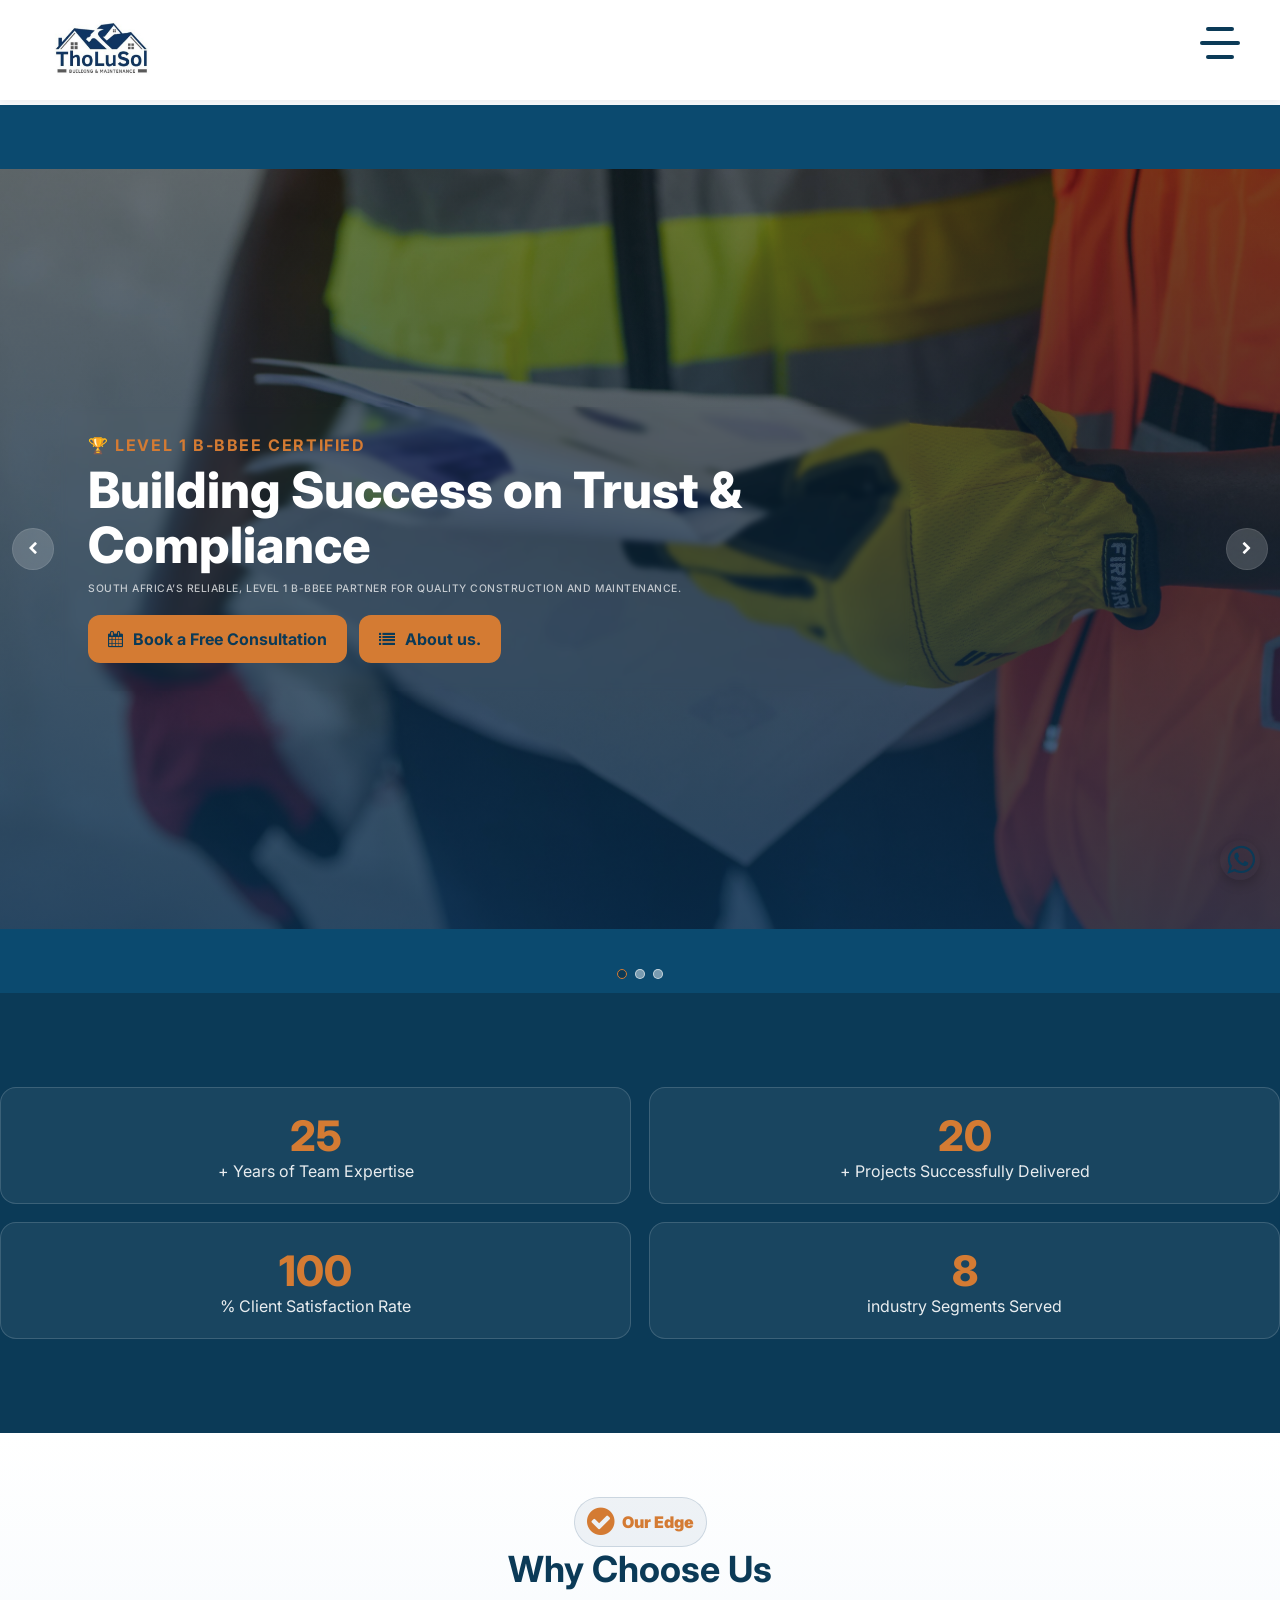
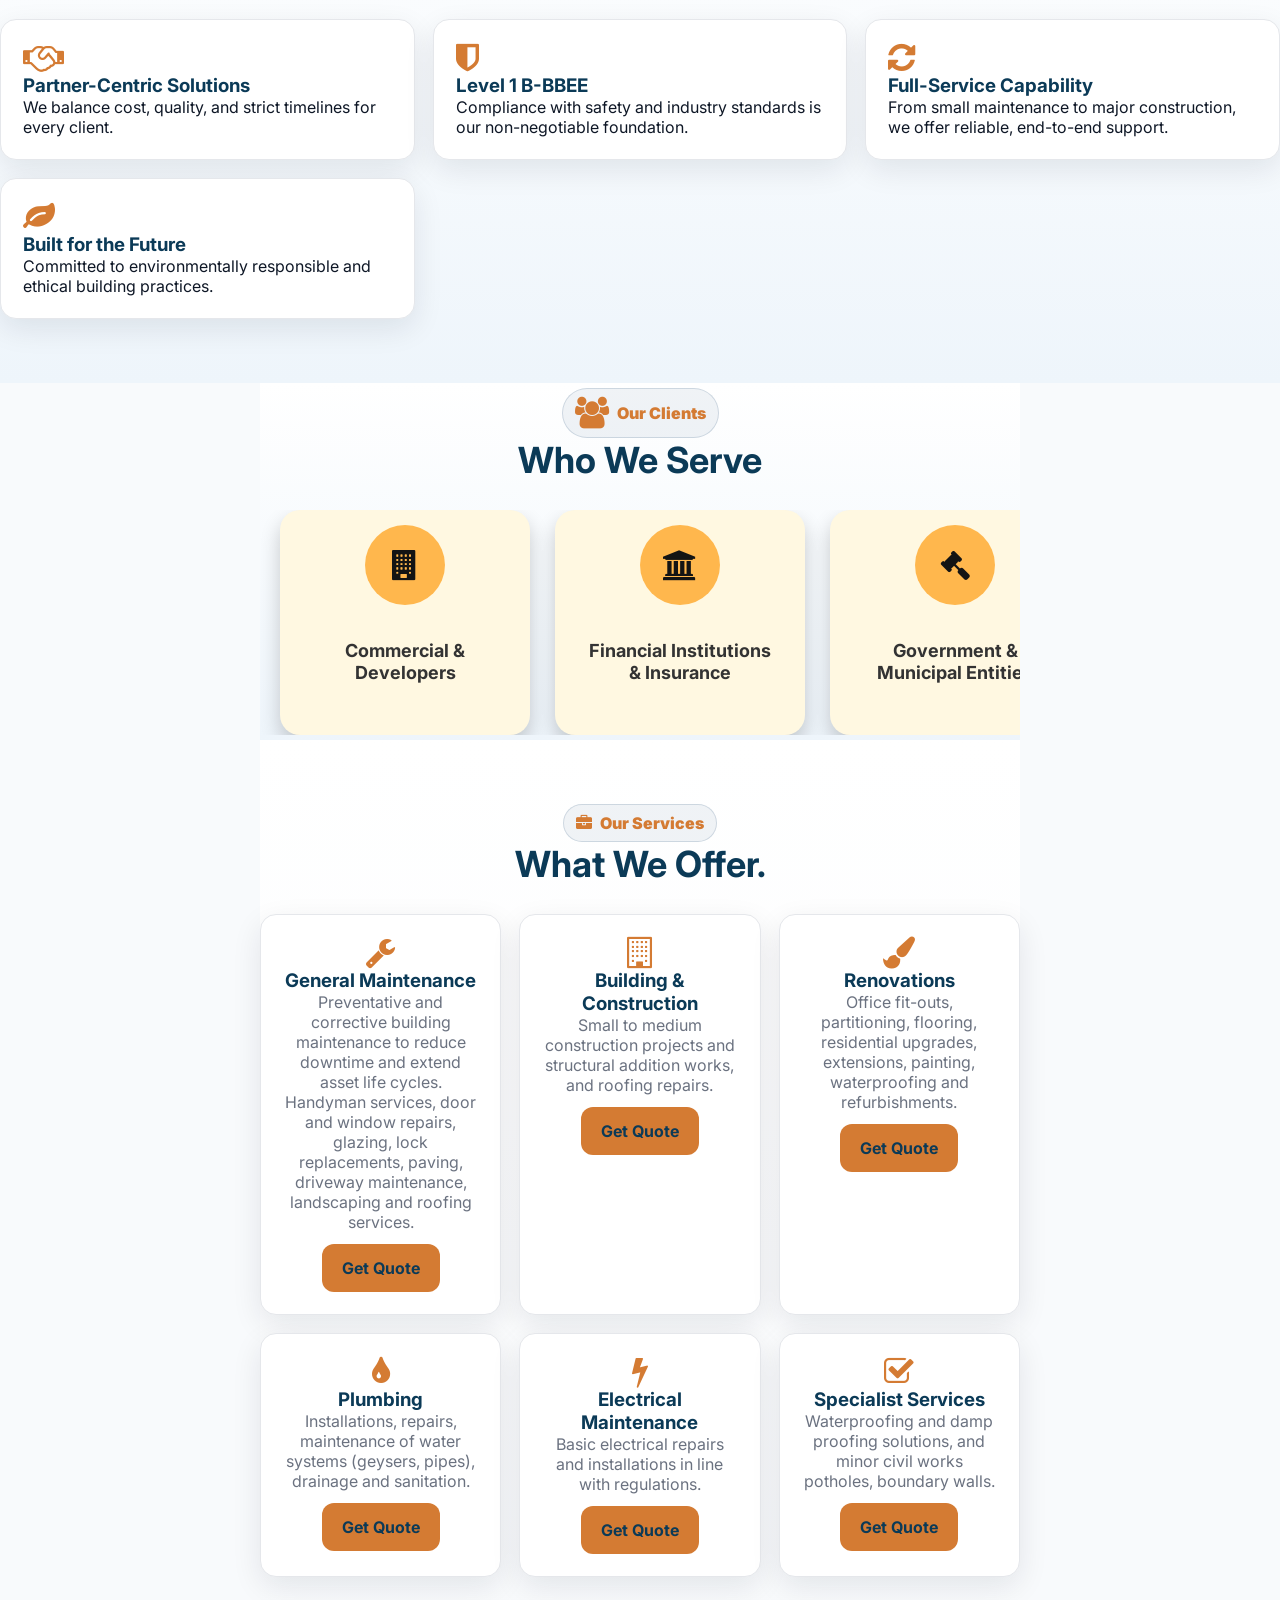
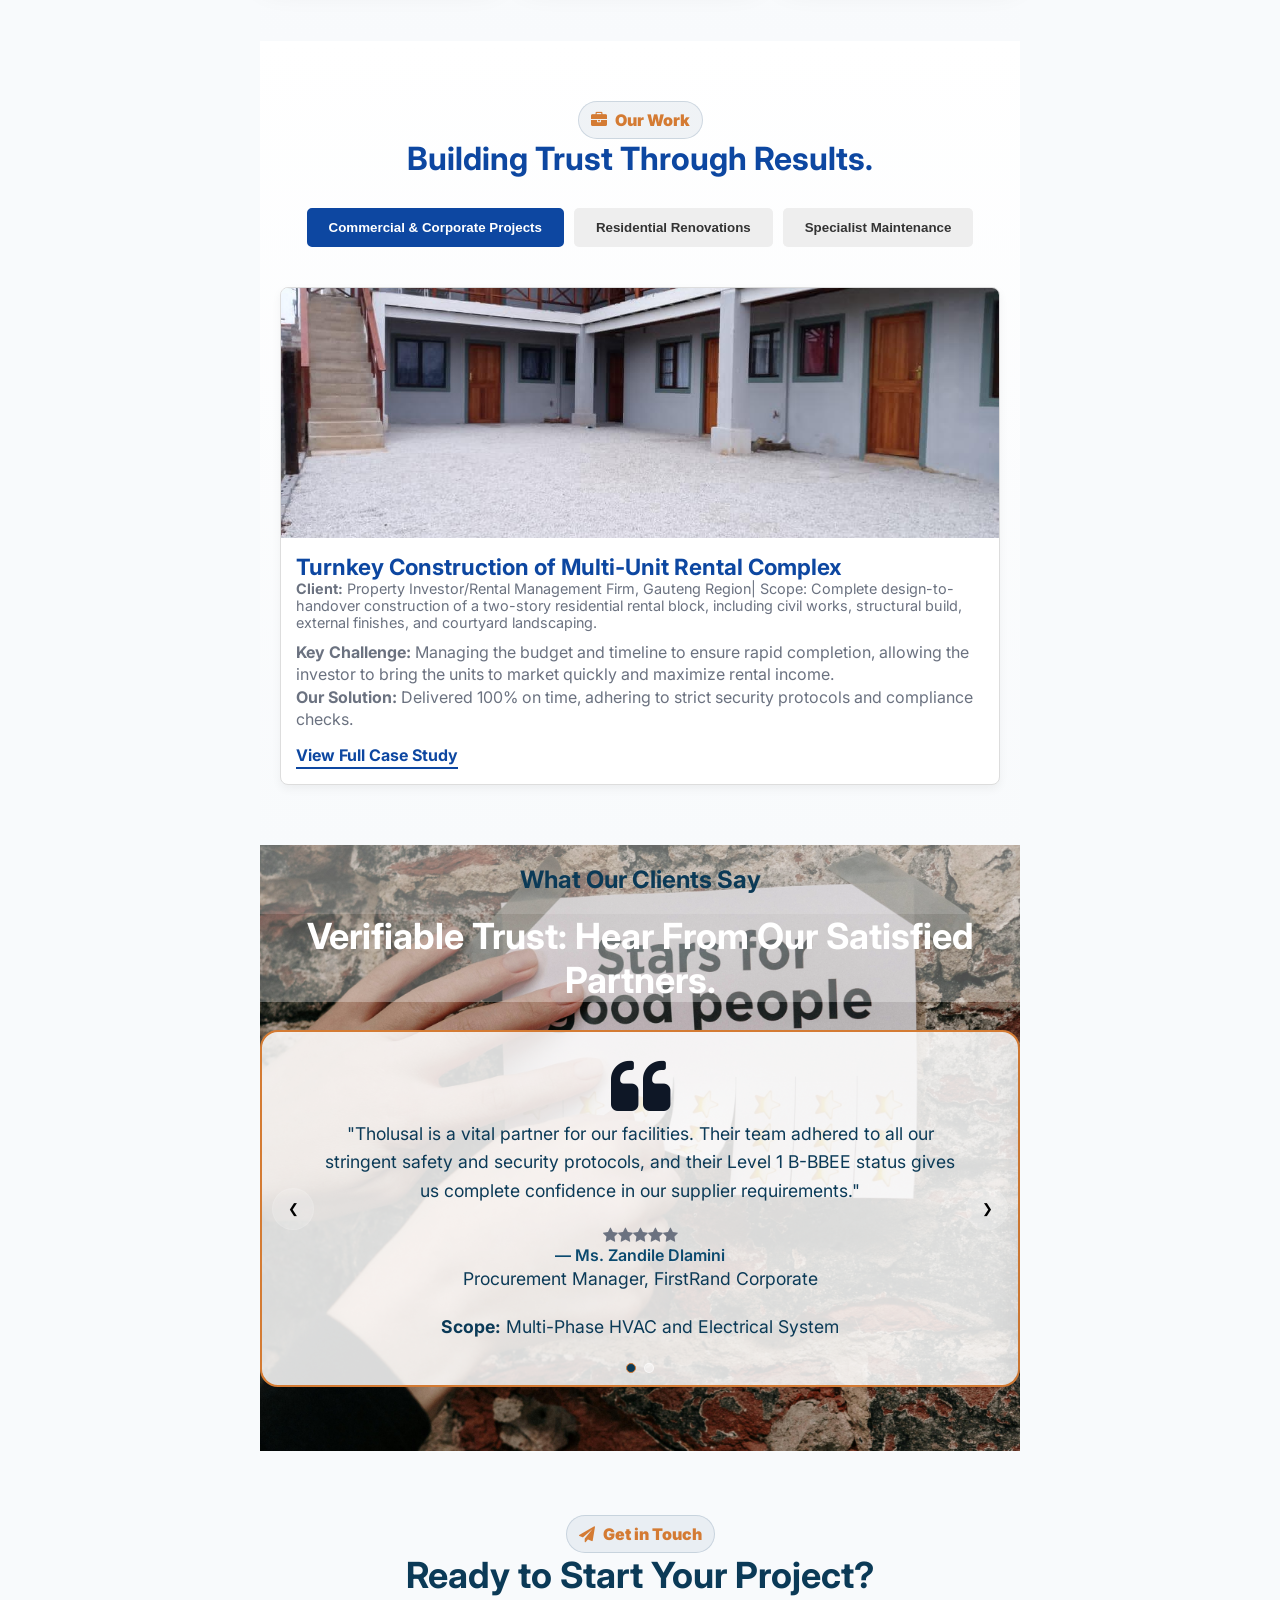
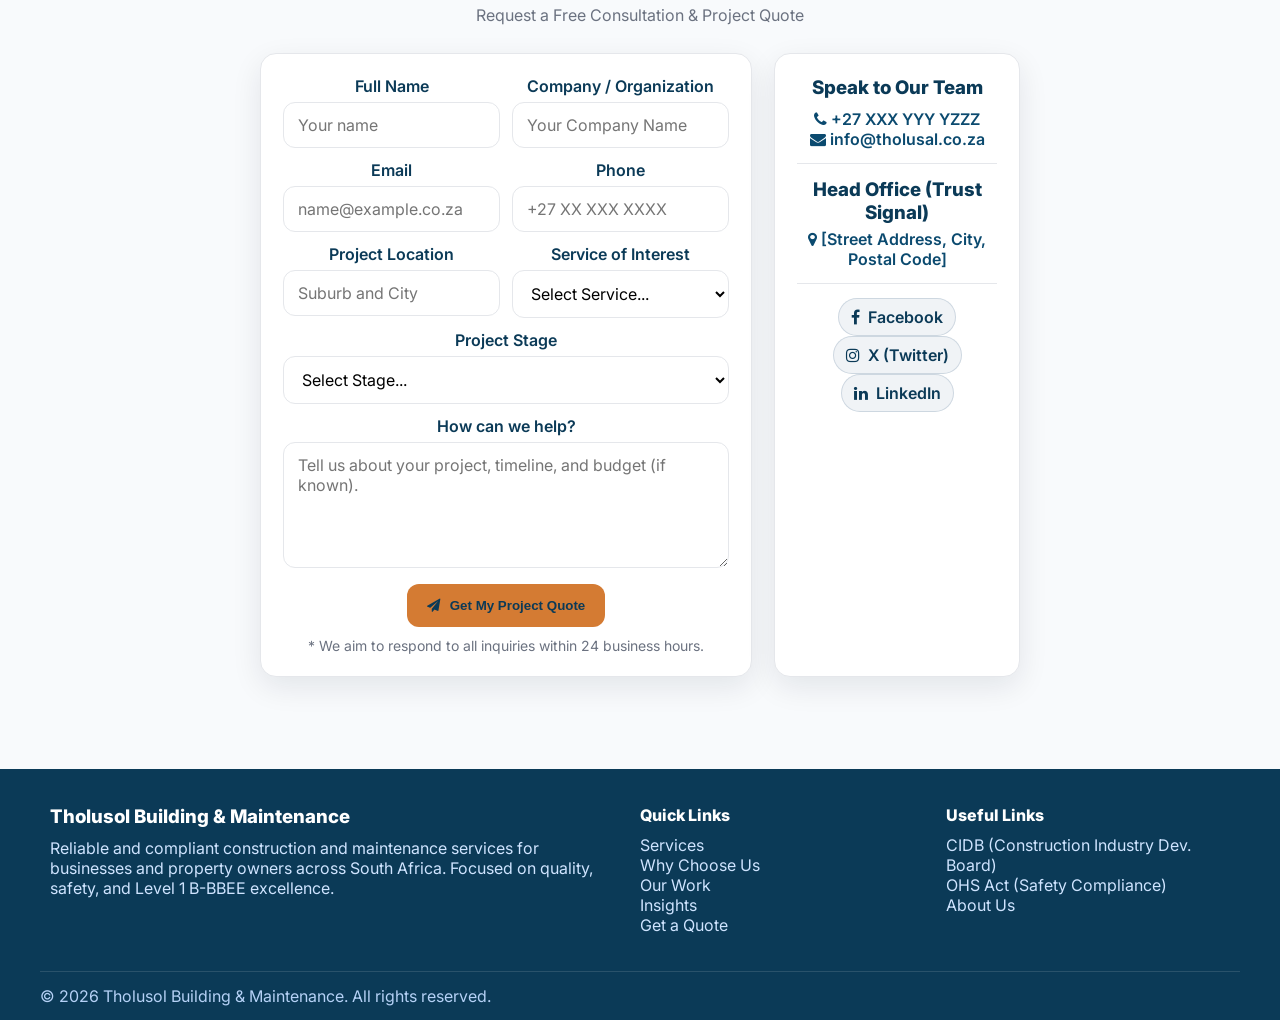
==== commit 87a0be03: "Add files via upload" ====
--- a/index.html
+++ b/index.html
@@ -4,7 +4,7 @@
   <meta charset="utf-8" />
   <meta name="viewport" content="width=device-width, initial-scale=1" />
   
-  <title>Tholusal: Level 1 B-BBEE Construction & Maintenance in Gauteng</title>
+  <title>Tholusol: Level 1 B-BBEE Construction & Maintenance in Gauteng</title>
   
   <meta name="description" content="South Africa's reliable, Level 1 B-BBEE certified partner for high-quality construction, renovations, and property maintenance in the Gauteng region." />
   
@@ -17,7 +17,7 @@
   {
     "@context": "https://schema.org",
     "@type": "LocalBusiness",
-    "name": "Tholusal Building and Maintenance",
+    "name": "Tholusol Building and Maintenance",
     "image": "https://tholusol.co.za/wp-content",
     "url": "https://tholusol.co.za",
     "telephone": "+27",
@@ -89,7 +89,7 @@
       <section class="hero" id="home-section">
         <div class="slides" id="slides">
           <div class="slide">
-            <img class="bg" src="Img/ee.jpg" width="2000" height="1333" loading="lazy" alt="Financial documents and calculator for professional payroll processing." />
+            <img class="bg" src="Img/ee.jpg" width="2000" height="1333" loading="lazy" alt="Tholusol Construction" />
             <div class="overlay"></div>
             <div class="container slide-content">
               <div class="slide-card">
@@ -97,14 +97,14 @@
                 <h2 class="headline">Building Success on Trust & Compliance</h2>
                 <p class="sub">South Africa’s reliable, Level 1 B-BBEE partner for quality construction and maintenance.</p><br>
                 <div class="cta-row">
-                  <a href="#contact-section" class="btn primary"><i class="fa fa-calendar"></i> Book a Free Consultation</a>
-                  <a href="about.html" class="btn primary "><i class="fa fa-list"></i> About us.</a>
+                  <a href="#contact-section" class="btn"><i class="fa fa-calendar" aria-hidden="true"></i> Book a Free Consultation</a>
+                  <a href="about.html" class="btn"><i class="fa fa-list" aria-hidden="true"></i> About us.</a>
                 </div>
               </div>
             </div>
           </div>
-          <div class="slide">
-            <img class="bg" src="Img/site.jpg" width="2000" height="1333" loading="lazy" alt="A team of people working on tax compliance documents." />
+         <div class="slide">
+            <img class="bg" src="Img/site.jpg" width="2000" height="1333" loading="lazy" alt="Tholusol Team on construction site" />
             <div class="overlay"></div>
             <div class="container slide-content">
               <div class="slide-card">
@@ -112,14 +112,14 @@
                 <h2 class="headline">One Partner for Every Project Phase.</h2>
                 <p class="sub">Seamlessly blending major building and construction with essential maintenance and renovation.</p><br>
                 <div class="cta-row">
-                  <a href="#contact-section" class="btn primary"><i class="fa fa-handshake"></i> Get a Quote</a>
-                  <a href="#why-us-page" class="btn primary"><i class="fa fa-circle"></i> Why Choose Us</a>
+                  <a href="#contact-section" class="btn primary"><i class="fa fa-calendar" aria-hidden="true"></i> Get a Quote</a>
+                  <a href="#why-us-page" class="btn primary"><i class="fa fa-circle" aria-hidden="true"></i> Why Choose Us</a>
                 </div>
               </div>
             </div>
           </div>
           <div class="slide">
-            <img class="bg" src="Img/tools.jpg" width="2000" height="1333" loading="lazy" alt="A team collaborating on HR reports and employee equity compliance." />
+            <img class="bg" src="Img/tools.jpg" width="2000" height="1333" loading="lazy" alt="Tholusol welder welding" />
             <div class="overlay"></div>
             <div class="container slide-content">
               <div class="slide-card">
@@ -127,8 +127,8 @@
                 <h2 class="headline">Technical Excellence, Delivered Safely. </h2>
                 <p class="sub">Our qualified team handles plumbing, electrical, and specialist services with strict adherence to safety standards.</p><br>
                 <div class="cta-row">
-                  <a href="#services-page" class="btn primary"><i class="fa fa-file"></i> See Services</a>
-                  <a href="#contact-section" class="btn primary"><i class="fa fa-paper-plane"></i> Talk to a Specialist</a>
+                  <a href="#services-page" class="btn primary"><i class="fa fa-file" aria-hidden="true"></i> See Services</a>
+                  <a href="#contact-section" class="btn primary"><i class="fa fa-paper-plane" aria-hidden="true"></i> Talk to a Specialist</a>
                 </div>
               </div>
             </div>
@@ -140,8 +140,9 @@
         </div>
         <div class="dots" id="dots" aria-label="Slide indicators"></div>
       </section>
+      
        <section class="stats" aria-label="Tallies">
-        <div class="container wrap">
+        <div class="inner-content-max wrap">
           <div class="stat">
             <div class="num" data-target="auto-year">0</div>
             <div class="label">+ Years of Team Expertise</div>
@@ -162,7 +163,7 @@
       </section>  
       
     <section id="why-us-section" style="background:linear-gradient(180deg,#fff,#eef5fb)">
-        <div class="container">
+        <div class="inner-content-max">
           <div class="section-head">
             <span class="pill"><i class="fa fa-check-circle" aria-hidden="true" style="font-size: 2rem; color: var(--yellow);"></i> Our Edge</span>
             <h2>Why Choose Us</h2>
@@ -201,7 +202,7 @@
             
      
      <section class="client-slider-section" style="background:linear-gradient(180deg,#fff,#eef5fb)">
-    <div class="container">    
+    <div class="inner-content-max">    
     <div class="section-head">
       <span class="pill"><i class="fa fa-users" aria-hidden="true" style="font-size: 2rem; color: var(--yellow);"></i>Our Clients</span>
             <h2>Who We Serve</h2>
@@ -293,7 +294,7 @@
 </section>
      
       <section id="services-section" style="background:linear-gradient(180deg,#fff,#f8fafc)">
-        <div class="container">
+        <div class="inner-content-max">
           <div class="section-head">
             <span class="pill"><i class="fa fa-briefcase" aria-hidden="true"></i> Our Services</span>
             <h2>What We Offer.</h2>
@@ -347,7 +348,7 @@
       </section>           
      
     <section id="our-work" class="portfolio-section" style="background:linear-gradient(180deg,#fff,#f8fafc)">
-        <div class="container">
+        <div class="inner-content-max">
           <div class="section-head">
             <span class="pill"><i class="fa fa-briefcase" aria-hidden="true"></i> Our Work</span>
             <h2>Building Trust Through Results.</h2>
@@ -375,78 +376,73 @@
 
         <div id="residential" class="project-category">
             <div class="project-card">
-                <img src="Img1.jpg" alt="Home Structural Renovation" loading="lazy">
+                <img src="Img/11.jpg" alt="Home Structural Renovation" loading="lazy">
                 <div class="project-details">
-                    <h3>Full Structural Renovation</h3>
-                    <p class="project-meta">Client: Private Homeowner | Scope: Structural, Electrical & Aesthetic</p>
-                    <p class="description">**Key Challenge:** Transforming a 40-year-old heritage home while preserving original features. **Our Solution:** Successfully integrated modern wiring and plumbing within existing structures, completing the transformation in 12 weeks.</p>
-                    <a href="case-study.html" class="btn-more">View Full Case Study</a>
-                </div>
-            </div>
-
-            </div>
-
-        <div id="maintenance" class="project-category">
+                    <h3>Full Exterior Restoration: Structural Remediation & Repainting</h3>
+                    <p class="project-meta">Client: Private Homeowner | Scope:Structural Crack Repair, Surface Preparation & Painting</p>
+                    <p class="description"><b>Key Challenge:</b>Addressing extensive structural cracks and restoring the building's weather-tight integrity and aesthetic.<br><b>Our Solution:</b>Precise remediation and full exterior coating completed the transformation in 4 Weeks.</p>
+                    <a href="casestudy1.html" class="btn-more">View Full Case Study</a>
+                </div>
+            </div>
+        </div>
+
+          <div id="maintenance" class="project-category">
             <div class="project-card">
-                <img src="placeholder-maintenance-1.jpg" alt="Retail Park Maintenance" loading="lazy">
+                <img src="img/3.jpg" alt="bathroom Maintenance" loading="lazy">
                 <div class="project-details">
-                    <h3>Ongoing Specialist Maintenance Contract</h3>
-                    <p class="project-meta">Client: Retail Park Management | Scope: Plumbing, Electrical, Waterproofing</p>
-                    <p class="description">**Key Challenge:** Minimizing disruption to tenant operations during essential repairs. **Our Solution:** Dedicated 24/7 rapid-response team managing all preventative and corrective maintenance tasks efficiently.</p>
-                    <a href="case-study.html" class="btn-more">View Full Case Study</a>
-                </div>
-            </div>
-        </div>
-
+                    <h3>Ongoing Specialist Bathroom Maintenance </h3>
+                    <p class="project-meta"><b>Client:</b>Residential Unit Owner| <b>Scope:</b>Plumbing, Tiling, Electrical & Interior Fit-out</p>
+                    <p class="description"><b>Key Challenge:</b>Modernizing outdated bathroom systems and finishes for durability and appeal.<br> <b>Our Solution:</b>Executing full wall and floor tiling, copper plumbing replacement, and modern fixture installation, completing the upgrade in 3 Weeks.</p>
+                    <a href="casestudy2.html" class="btn-more">View Full Case Study</a>
+                </div>
+            </div>
+        </div>
     </div>
 </section>
      
      <section id="testimonials" class="page-section">
-  <div class="container">
-    <div class="section-head">
-      <h1 style="color: var(--blue);padding:20px;background: rgba(255, 255, 255, 0.4);">What Our Clients Say</h1>
-      <h2 style="color: var(--white);background: rgba(255, 255, 255, 0.3);">Verifiable Trust: Hear From Our Satisfied Partners.</h2>
-    </div>
-
-    <div class="slider-testimonials">
-      <!-- Slides -->
-      <div class="slides-testimonials" id="slidesTestimonials">
-        <div class="slide-testimonial">
-          <i class="fa fa-quote-left fa-4x" aria-hidden="true"></i>
-          <p>"Tholusal is a vital partner for our facilities. Their team adhered to all our stringent safety and security protocols, and their Level 1 B-BBEE status gives us complete confidence in our supplier requirements."</p>
-          <span class="fa-cols"><i class="fa fa-star"></i><i class="fa fa-star"></i><i class="fa fa-star"></i><i class="fa fa-star"></i><i class="fa fa-star"></i></span>
-          <div class="client-info"> — Ms. Zandile Dlamini </div>
-          <p class="client-meta">Procurement Manager, FirstRand Corporate </p>
-        <p class="project-scope"><strong>Scope:</strong> Multi-Phase HVAC and Electrical System </p>
-        </div>
-        <div class="slide-testimonial">
-          <i class="fa fa-quote-left fa-4x" aria-hidden="true"></i>
-          <p>"The full renovation of our home was completed on schedule and the quality of the finish was exceptional. Their communication throughout the process was transparent and professional."</p>
-          <span class="fa-cols"><i class="fa fa-star"></i><i class="fa fa-star"></i><i class="fa fa-star"></i><i class="fa fa-star"></i><i class="fa fa-star"></i></span>
-          <div class="client-info">Mr. Kevin Naidoo</div>
-          <p class="client-meta">Private Homeowner, Sandton</p>
-        <p class="project-scope"><strong>Scope: </strong>Full Structural and Aesthetic Home </p>
-        </div>
-      </div>
-
-      <!-- Arrows -->
-      <div class="arrows">
-        <button class="arrow" id="prevTestimonial" aria-label="Previous testimonial">
-          &#10094;
-        </button>
-        <button class="arrow" id="nextTestimonial" aria-label="Next testimonial">
-          &#10095;
-        </button>
-      </div>
-
-      <!-- Dots -->
-      <div class="dots" id="dotsTestimonials"></div>
-    </div>
-  </div>
-</section>
+        <div class="inner-content-max">
+            <div class="section-head">
+              <h1 style="color: var(--blue);padding:20px;background: rgba(255, 255, 255, 0.4);">What Our Clients Say</h1>
+              <h2 style="color: var(--white);background: rgba(255, 255, 255, 0.3);">Verifiable Trust: Hear From Our Satisfied Partners.</h2>
+            </div>
+    
+            <div class="slider-testimonials">
+              <div class="slides-testimonials" id="slidesTestimonials">
+                <div class="slide-testimonial">
+                  <i class="fa fa-quote-left fa-4x" aria-hidden="true"></i>
+                  <p>"Tholusal is a vital partner for our facilities. Their team adhered to all our stringent safety and security protocols, and their Level 1 B-BBEE status gives us complete confidence in our supplier requirements."</p>
+                  <span class="fa-cols"><i class="fa fa-star"></i><i class="fa fa-star"></i><i class="fa fa-star"></i><i class="fa fa-star"></i><i class="fa fa-star"></i></span>
+                  <div class="client-info"> — Ms. Zandile Dlamini </div>
+                  <p class="client-meta">Procurement Manager, FirstRand Corporate </p>
+                <p class="project-scope"><strong>Scope:</strong> Multi-Phase HVAC and Electrical System </p>
+                </div>
+                <div class="slide-testimonial">
+                  <i class="fa fa-quote-left fa-4x" aria-hidden="true"></i>
+                  <p>"The full renovation of our home was completed on schedule and the quality of the finish was exceptional. Their communication throughout the process was transparent and professional."</p>
+                  <span class="fa-cols"><i class="fa fa-star"></i><i class="fa fa-star"></i><i class="fa fa-star"></i><i class="fa fa-star"></i><i class="fa fa-star"></i></span>
+                  <div class="client-info">Mr. Kevin Naidoo</div>
+                  <p class="client-meta">Private Homeowner, Sandton</p>
+                <p class="project-scope"><strong>Scope: </strong>Full Structural and Aesthetic Home </p>
+                </div>
+              </div>
+        
+              <div class="arrows">
+                <button class="arrow" id="prevTestimonial" aria-label="Previous testimonial">
+                  &#10094;
+                </button>
+                <button class="arrow" id="nextTestimonial" aria-label="Next testimonial">
+                  &#10095;
+                </button>
+              </div>
+        
+              <div class="dots" id="dotsTestimonials"></div>
+            </div>
+          </div>
+        </section>
       
     <section id="contact-section">
-    <div class="container">
+    <div class="inner-content-max">
         <div class="section-head">
             <span class="pill"><i class="fa fa-paper-plane" aria-hidden="true"></i> Get in Touch</span>
             <h2>Ready to Start Your Project?</h2>
@@ -510,7 +506,7 @@
 
             <aside class="card foot">
                 <h3 class="foot-title">Speak to Our Team</h3>
-                <p><i class="fa fa-phone" aria-hidden="true"></i> <a href="tel:+27XXXYYYYZZZ">+27 XXX YYY YZZZ</a></p>
+                <p><i class="fa fa-phone" aria-hidden="true"></i> <a href="tel:+27826942268">+27 XXX YYY YZZZ</a></p>
                 <p><i class="fa fa-envelope" aria-hidden="true"></i> <a href="mailto:info@tholusal.co.za">info@tholusal.co.za</a></p>
                 
                 <hr style="border:none;border-top:1px solid var(--gray-200);margin:14px 0">
@@ -521,10 +517,10 @@
                 <hr style="border:none;border-top:1px solid var(--gray-200);margin:14px 0">
 
                 <p>
-                    <a class="pill" href="https://facebook.com" target="_blank" rel="noopener"><i class="fa fa-facebook" aria-hidden="true"></i> Facebook</a>
+                    <a class="pill" href="https://www.facebook.com/share/1CT8L6okia/?mibextid=wwXIfr" target="_blank" rel="noopener"><i class="fa fa-facebook" aria-hidden="true"></i> Facebook</a>
                 </p>
                 <p>
-                    <a class="pill" href="https://x.com" target="_blank" rel="noopener"><i class="fa fa-twitter" aria-hidden="true"></i> X (Twitter)</a>
+                    <a class="pill" href="https://www.instagram.com/tholusol?igsh=bzRwaGxvdTdqeHds&utm_source=qr" target="_blank" rel="noopener"><i class="fa fa-instagram" aria-hidden="true"></i> X (Twitter)</a>
                 </p>
                 <p>
                     <a class="pill" href="https://za.linkedin.com" target="_blank" rel="noopener"><i class="fa fa-linkedin" aria-hidden="true"></i> LinkedIn</a>
@@ -534,8 +530,8 @@
     </div>
 </section>
 
-<section id="blog-section" style="background:linear-gradient(180deg,#fff,#f8fafc)">
-    <div class="container">
+      <!--<section id="blog-section" style="background:linear-gradient(180deg,#fff,#f8fafc)">
+    <div class="inner-content-max">
         <div class="section-head">
             <span class="pill"><i class="fa fa-pencil-square-o" aria-hidden="true"></i> Insights & Expertise</span>
             <h2>Resources for Project Managers & Property Owners</h2>
@@ -565,14 +561,14 @@
             </article>
         </div>
     </div>
-</section>
+</section>-->
 
   </main>
   
 <footer>
     <div class="container footer-grid foot">
       <div>
-        <h3 class="foot-title">Tholusal Building & Maintenance</h3>
+        <h3 class="foot-title">Tholusol Building & Maintenance</h3>
         <p>Reliable and compliant construction and maintenance services for businesses and property owners across South Africa. Focused on quality, safety, and Level 1 B-BBEE excellence.</p>
       </div>
       <div>
@@ -588,10 +584,10 @@
         <p><a href="https://www.labour.gov.za/DocumentCenter/Acts/Occupational%20Health%20and%20Safety/OHS%20Act%20full%20text.pdf" target="_blank" rel="noopener">OHS Act (Safety Compliance)</a></p>
         <p><a href="./about-us.html">About Us</a></p> </div>
     </div>
-    <div class="container copyright">© <span id="year"></span> Tholusal Building & Maintenance. All rights reserved.</div>
+    <div class="container copyright">© <span id="year"></span> Tholusol Building & Maintenance. All rights reserved.</div>
   </footer>
   
-  <a href="https://wa.me/27634584278?text=Hello%20Tholusal,%20I%20saw%20your%20website%20and%20would%20like%20to%20enquire%20about%20a%20construction%20project%20or%20maintenance%20service." 
+  <a href="https://wa.me/27826942268?text=Hello%20Tholusol,%20I%20saw%20your%20website%20and%20would%20like%20to%20enquire%20about%20a%20construction%20project%20or%20maintenance%20service." 
      class="whatsapp-button" target="_blank" aria-label="Chat on WhatsApp">
       <i class="fa fa-whatsapp" aria-hidden="true"></i>
   </a>
--- a/style.css
+++ b/style.css
@@ -179,7 +179,10 @@
 .slide{position:relative;min-width:100%;height:calc(100vh - var(--header-height));max-height:760px}
 .slide img.bg{position:absolute;inset:0;width:100%;height:100%;object-fit:cover;filter:brightness(.55)}
 .overlay{position:absolute;inset:0;background:linear-gradient(180deg,rgba(13,59,102,0.15),rgba(13,59,102,0.65))}
-.slide-content{position:relative;z-index:2;height:100%;display:flex;align-items:center}
+
+/* FIX: Ensure CTA content stacks above the arrows (z-index: 10) */
+.slide-content{position:relative;z-index:10;height:100%;display:flex;align-items:center}
+
 .slide-card{max-width:850px;color:var(--white);padding:28px;border-radius:var(--radius);backdrop-filter: blur(3px);}
 .kicker{letter-spacing:.1em;text-transform:uppercase;font-weight:700;color:var(--yellow)}
 .headline{font-size:clamp(30px,7vw,50px);line-height:1.1;margin:8px 0 10px;font-weight:800}
@@ -290,14 +293,16 @@
   border-color: var(--yellow);
 }
 
+/* FIX: Apply pointer-events to arrows container and buttons */
 .arrows {
-  position: absolute;
+  position: absolute ;
   inset: 0;
   display: flex;
   align-items: center;
   justify-content: space-between;
   padding: 0 12px;
   z-index: 5;
+  pointer-events: none; /* Let clicks pass through the container */
 }
 .arrow {
   width: 42px;
@@ -307,6 +312,7 @@
   display: grid;
   place-items: center;
   border: 1px solid rgba(255, 255, 255, 0.10);
+  pointer-events: auto; /* Re-enable clicks on the buttons only */
 }
 /* Contact Section Reorder */
 .contact-grid{
@@ -415,8 +421,10 @@
   }
 
   .footer-grid {
-    grid-template-columns: 1fr 1fr;
+    grid-template-columns: 2fr 1fr 1fr; /* Adjusted for better footer layout */
   }
+  
+  .stats .wrap{grid-template-columns:repeat(4,1fr)} /* Corrected for desktop view */
 }
 
 .stats .wrap{grid-template-columns:1fr 1fr}
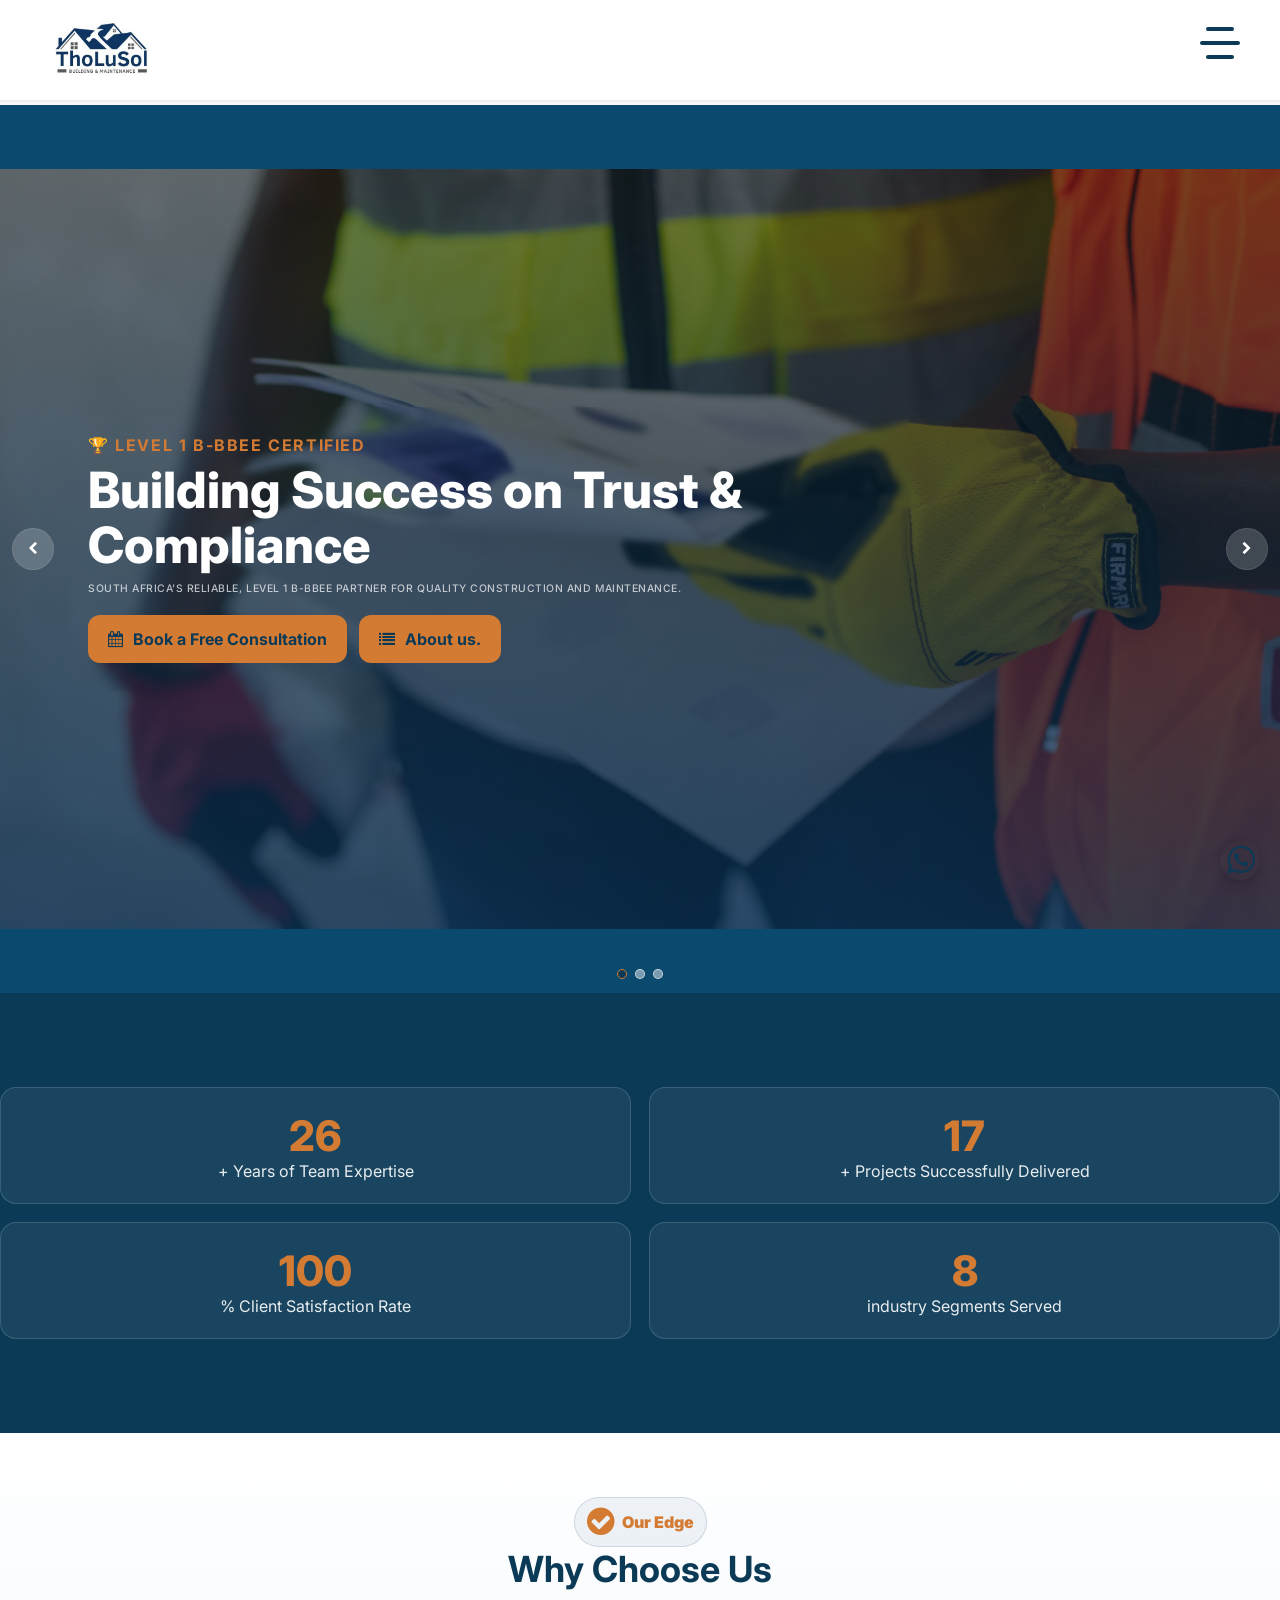
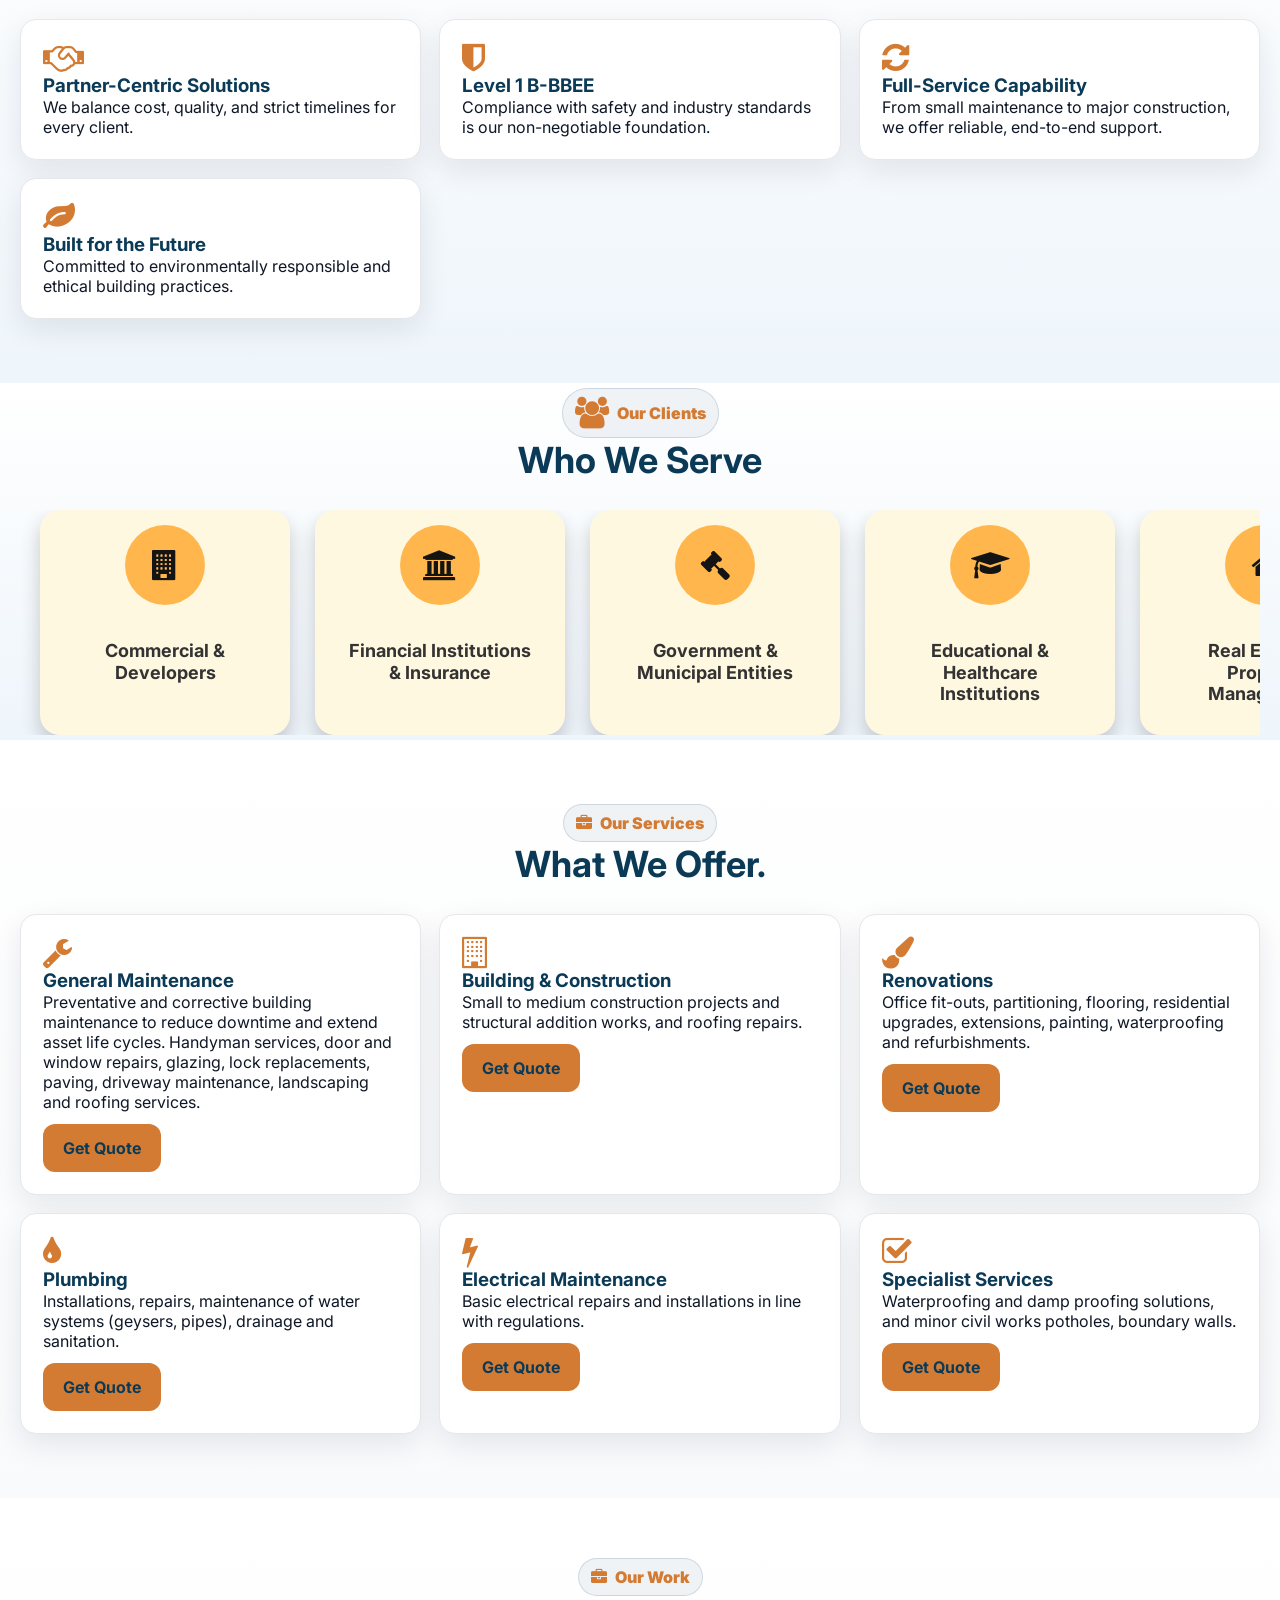
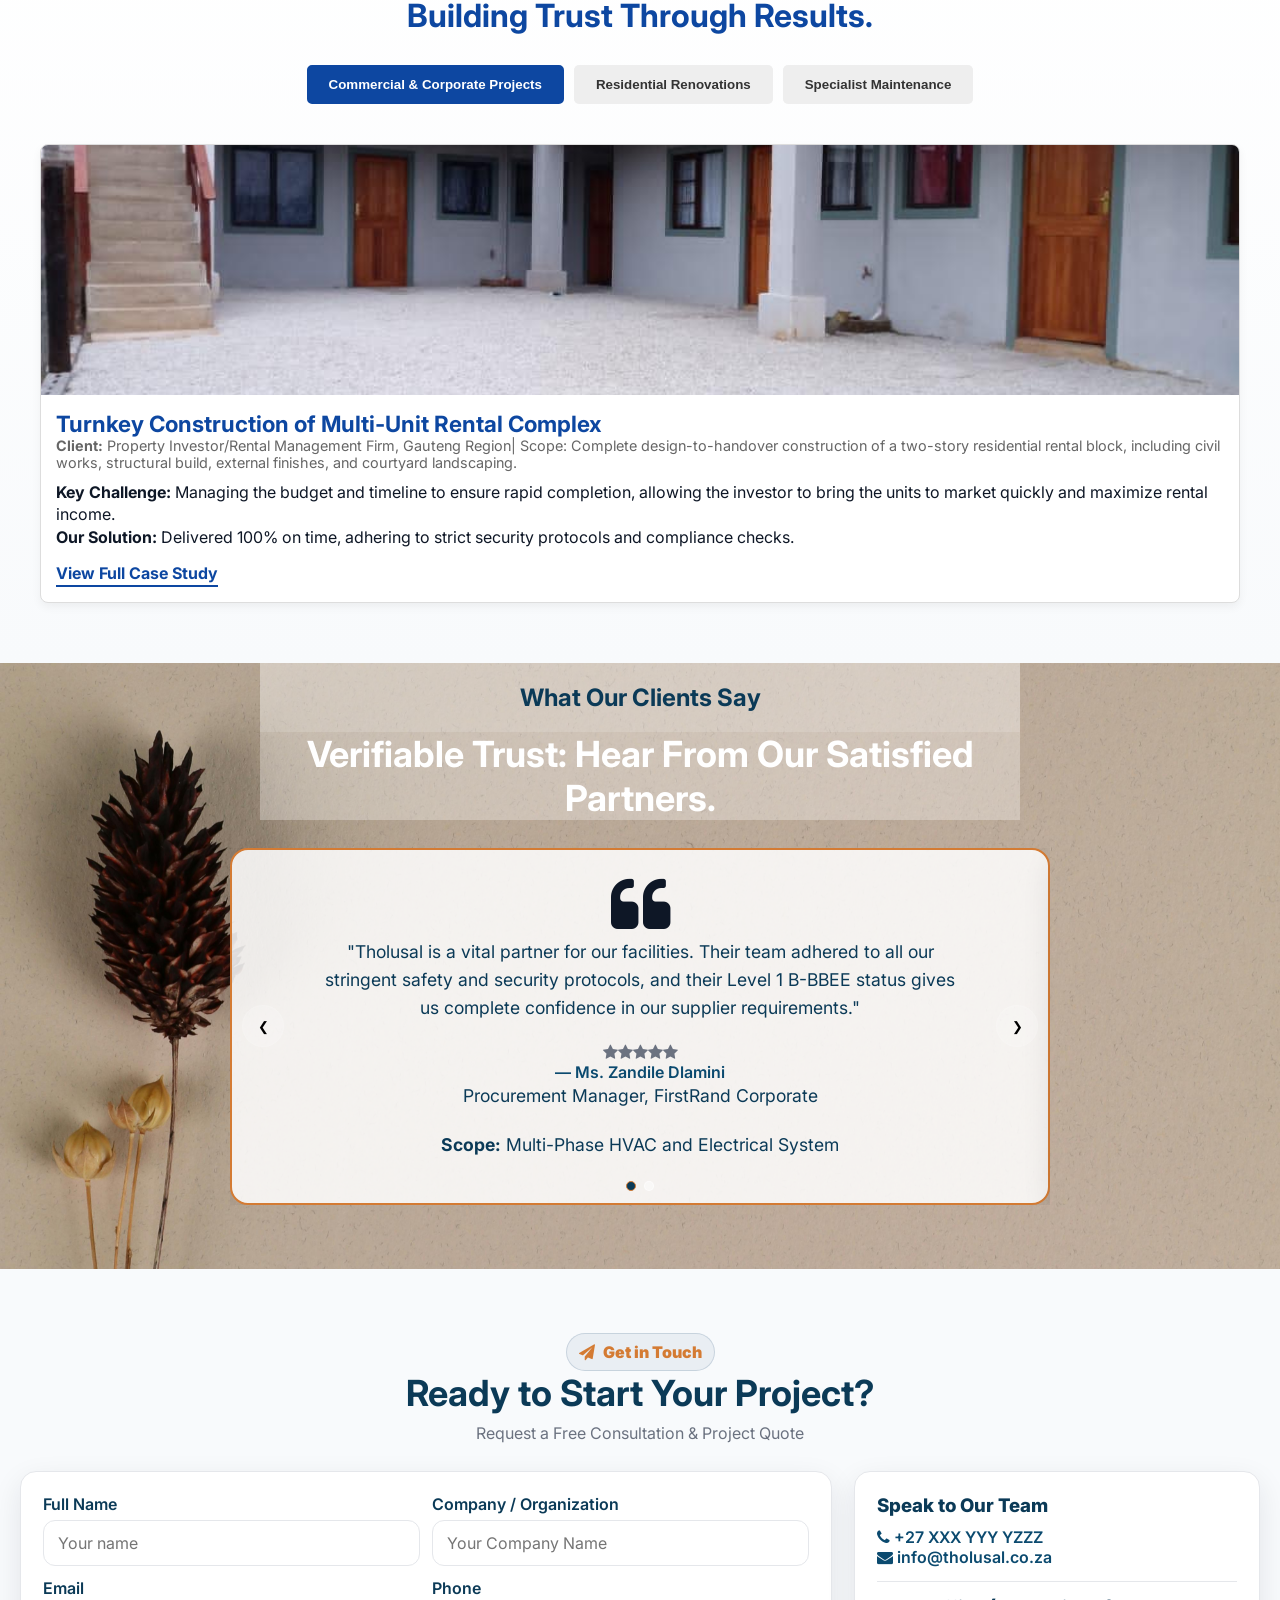
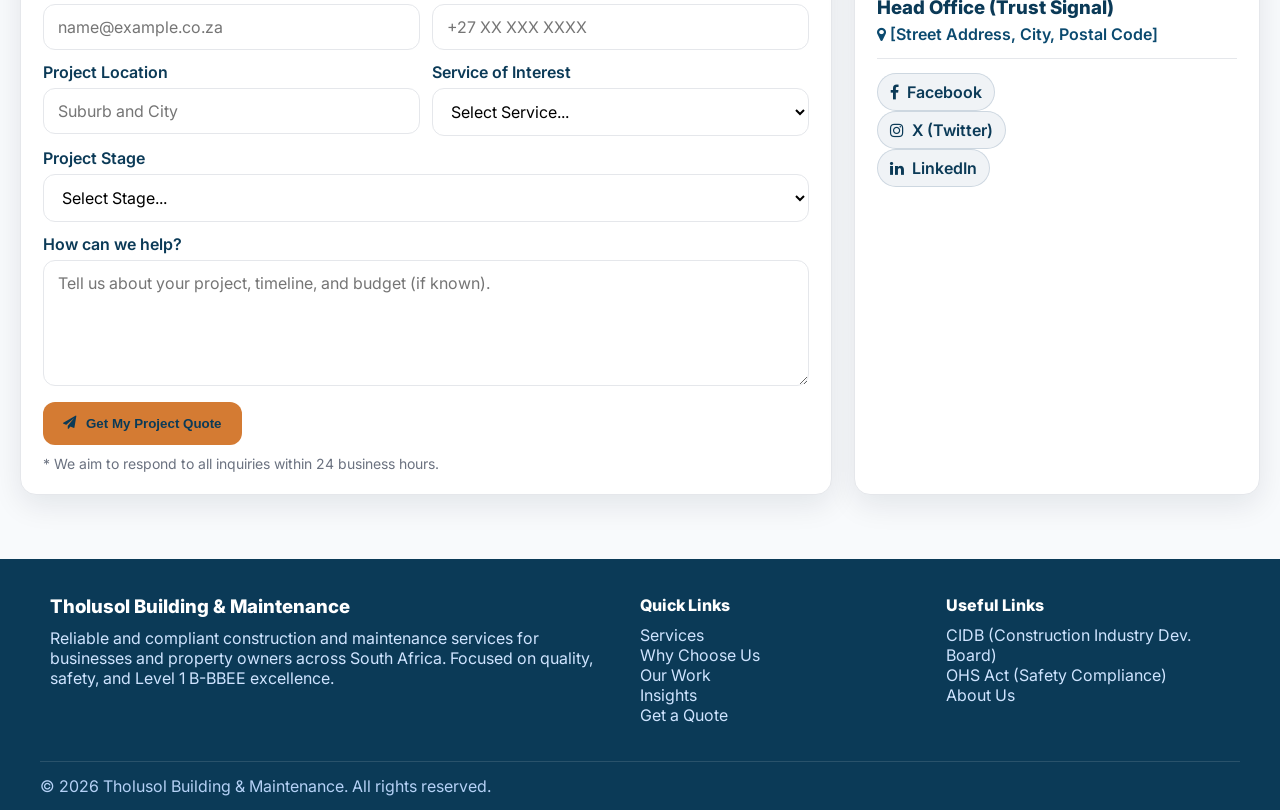
==== commit 39dc7198: "Refactor client slider section in index.html" ====
--- a/index.html
+++ b/index.html
@@ -197,17 +197,17 @@
         </div>
       </section>
     
+    
+            
+     
+  <section class="client-slider-section" style="background:linear-gradient(180deg,#fff,#eef5fb)">
+    <div class="inner-content-max"> 
       
-          <div class="section-head">
-            
-     
-     <section class="client-slider-section" style="background:linear-gradient(180deg,#fff,#eef5fb)">
-    <div class="inner-content-max">    
-    <div class="section-head">
-      <span class="pill"><i class="fa fa-users" aria-hidden="true" style="font-size: 2rem; color: var(--yellow);"></i>Our Clients</span>
-            <h2>Who We Serve</h2>
-    </div> 
-    </div>
+      <div class="section-head">
+        <span class="pill"><i class="fa fa-users" aria-hidden="true" style="font-size: 2rem; color: var(--yellow);"></i>Our Clients</span>
+           <h2>Who We Serve</h2>
+      </div> 
+  
 
     <div class="carousel-container">
         <div class="client-carousel" id="clientCarousel">
@@ -291,6 +291,7 @@
 
         </div>
     </div>
+   </div>  
 </section>
      
       <section id="services-section" style="background:linear-gradient(180deg,#fff,#f8fafc)">
--- a/style.css
+++ b/style.css
@@ -36,10 +36,18 @@
   display:block;
 }
 
+/* ORIGINAL CONTAINER - Used only for elements you want capped at 1200px */
 .container{
   max-width:var(--maxw);
   margin:0 auto;
   padding:0 20px;
+}
+
+/* NEW: Full-width inner content wrapper for large sections */
+.inner-content-max {
+    max-width: 2000px; /* Wider max for large screens */
+    margin: 0 auto;
+    padding: 0 20px; /* Essential padding for mobile and desktop sides */
 }
 
 /* HEADER & NAVIGATION */
@@ -48,7 +56,7 @@
   top:0;
   z-index:50;
   background:var(--white);
-  box-shadow:0 2px 8px rgba(0,0,0,.06);
+  box-shadow:0 2px 2px rgba(0,0,0,.06);
 }
 .nav{display:flex;align-items:center;justify-content:space-between;padding:10px 0}
 .brand{
@@ -195,6 +203,7 @@
   
 /* Tallies */
 .stats{background:var(--blue);color:var(--white)}
+/* Updated to use inner-content-max */
 .stats .wrap{display:grid;grid-template-columns:repeat(4,1fr);gap:18px;padding:30px 0}
 .stat{background:rgba(255,255,255,.06);border:1px solid rgba(255,255,255,.15);border-radius:16px;padding:22px;text-align:center}
 .stat .num{font-size:clamp(26px,4vw,42px);font-weight:800;color:var(--yellow)}
@@ -207,6 +216,7 @@
     margin-bottom: 0 !important;
 }
 
+/* Updated section head to use inner-content-max to ensure full-width sections center their text */
 .section-head{max-width:760px;margin:0 auto 28px;text-align:center}
 .section-head h2{font-size:clamp(24px,4vw,36px);margin:0 0 8px;color:var(--blue)}
 .section-head p{color:var(--gray-600)}
@@ -223,12 +233,12 @@
 #testimonials  {
   width: 100%;
   height: auto; 
-  background-image: url('Img/stars.jpg');
+  background-image: url('Img/feedback.jpg');
   background-size: cover; 
   background-position: center; 
   background-repeat: no-repeat; 
 }
-
+/* Updated slider to use inner-content-max */
 .slider-testimonials {
   position: relative;
   overflow: hidden;
@@ -354,6 +364,7 @@
   background-color:#0b3a57;
   color:#cfe4ff;
 }
+/* Update footer grid to use a container for max width */
 .footer-grid{display:grid;grid-template-columns:2fr 1fr 1fr;gap:22px;padding:36px 10px}
 .foot-title{font-weight:800;color:#fff;margin:0 0 10px}
 .foot a{color:#cfe4ff}
@@ -463,6 +474,10 @@
     position: relative;
     overflow: hidden; 
 }
+/* Ensure the content inside the full-width carousel is centered */
+.client-slider-section .inner-content-max {
+    /* Adjust if needed, but the main goal is to contain the heading */
+}
 
 .client-heading {
     color: #ffb74d; 
@@ -564,6 +579,10 @@
     text-align: center;
     background-color: #f8f8f8; /* Light background to make it stand out */
 }
+/* Ensuring the content centers when the section is full width */
+.portfolio-section .inner-content-max {
+    /* This class centers and limits width for all content inside */
+}
 
 .portfolio-section h2 {
     color: #0d47a1; /* Primary Blue from the Tholusal profile */
@@ -607,7 +626,7 @@
     opacity: 0;
     transition: opacity 0.5s ease;
     text-align: left;
-    max-width: 1200px;
+    /* max-width removed here to allow grid to fill inner-content-max */
     margin: 0 auto;
 }
 
@@ -907,3 +926,10 @@
     font-weight: 700 !important;
     color: var(--yellow) !important;
 }
+
+/* NEW: Increase spacing on XL screens for better balance */
+@media (min-width: 1400px) {
+  .stats .wrap {
+    gap: 36px; /* Increase gap between stats */
+  }
+}
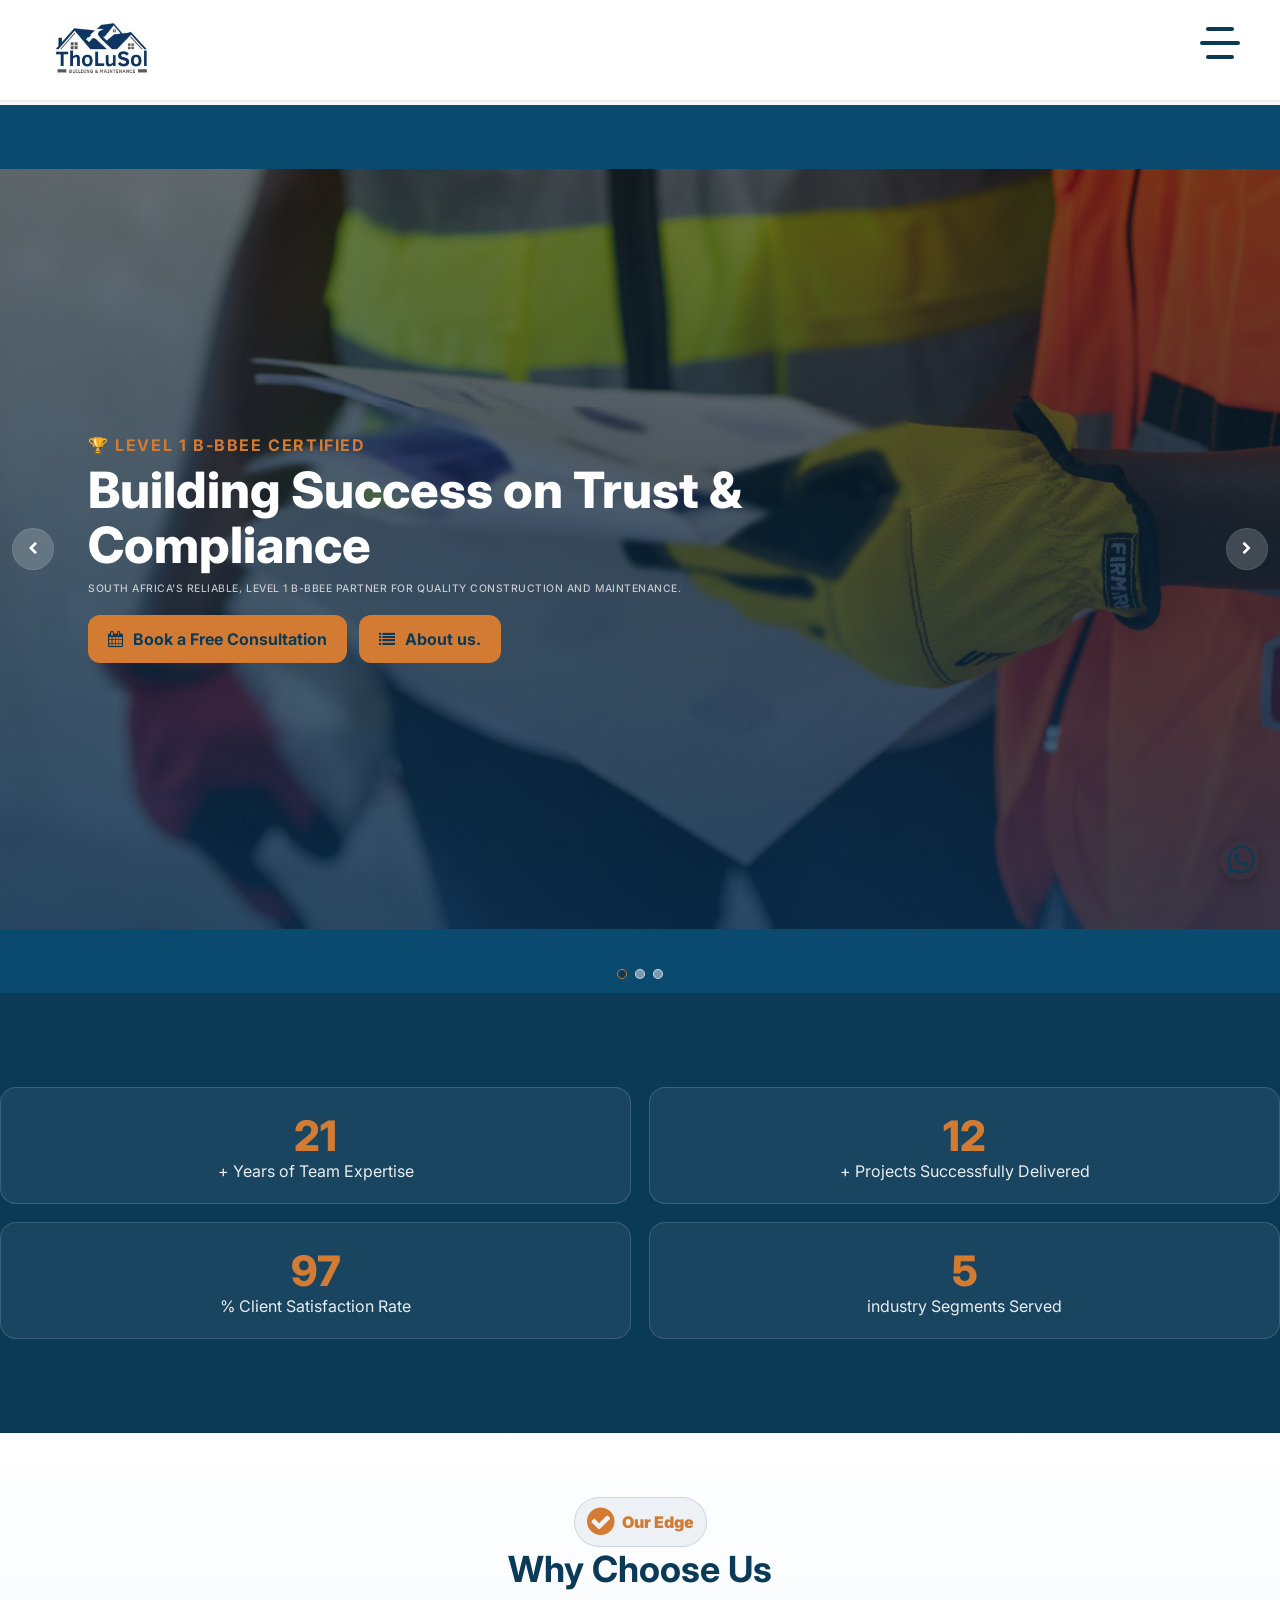
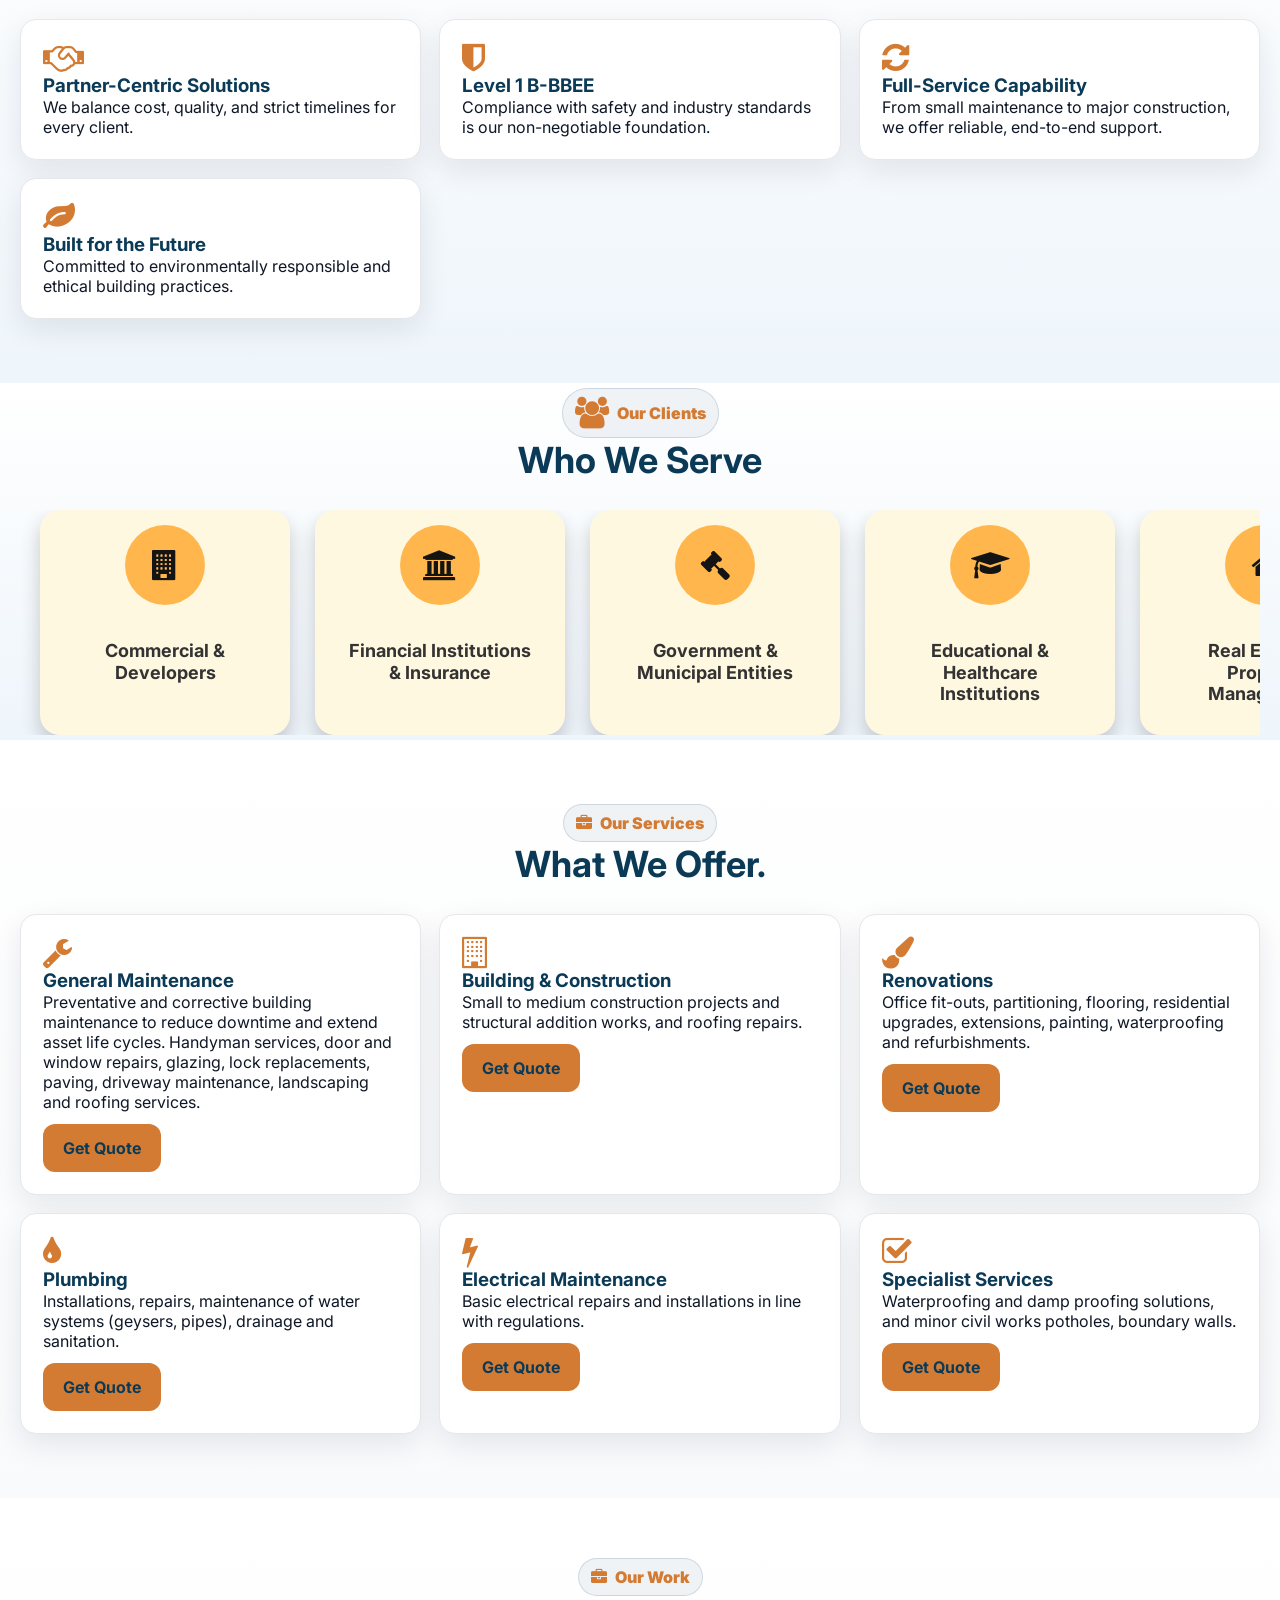
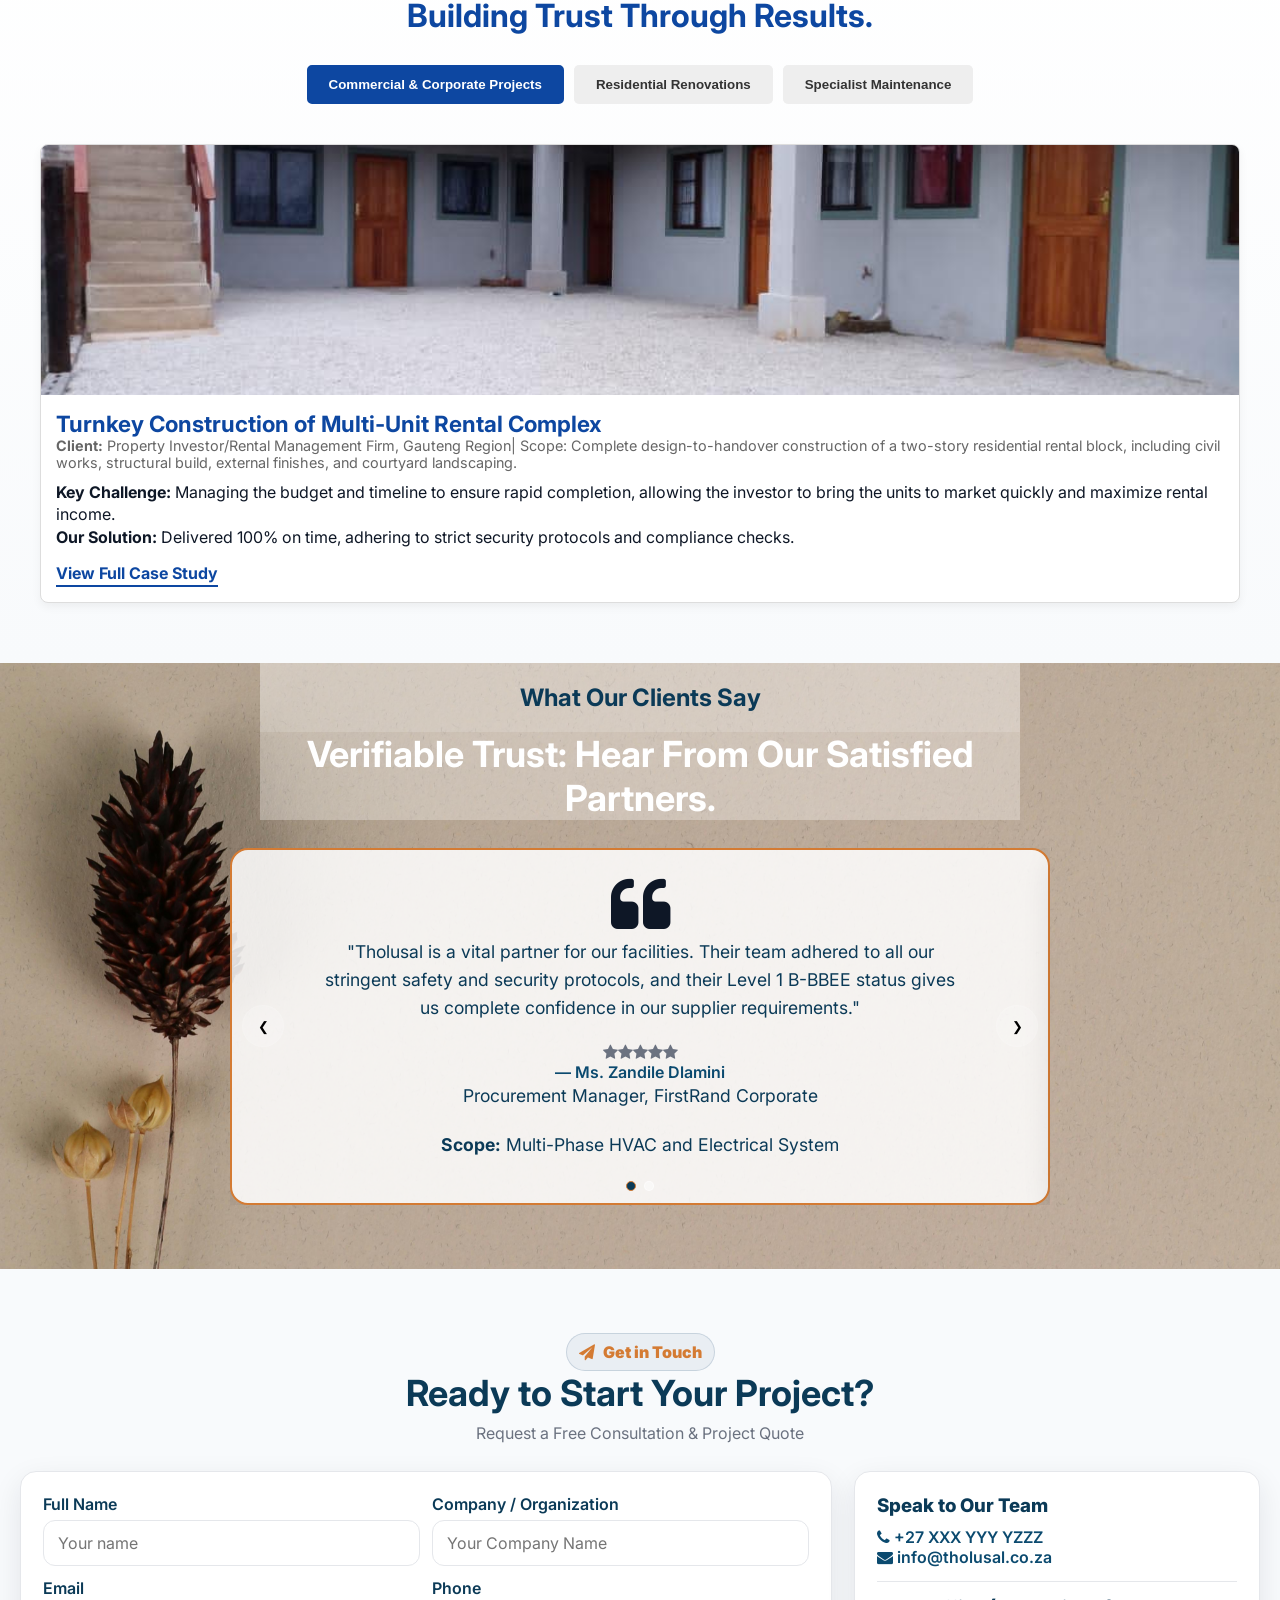
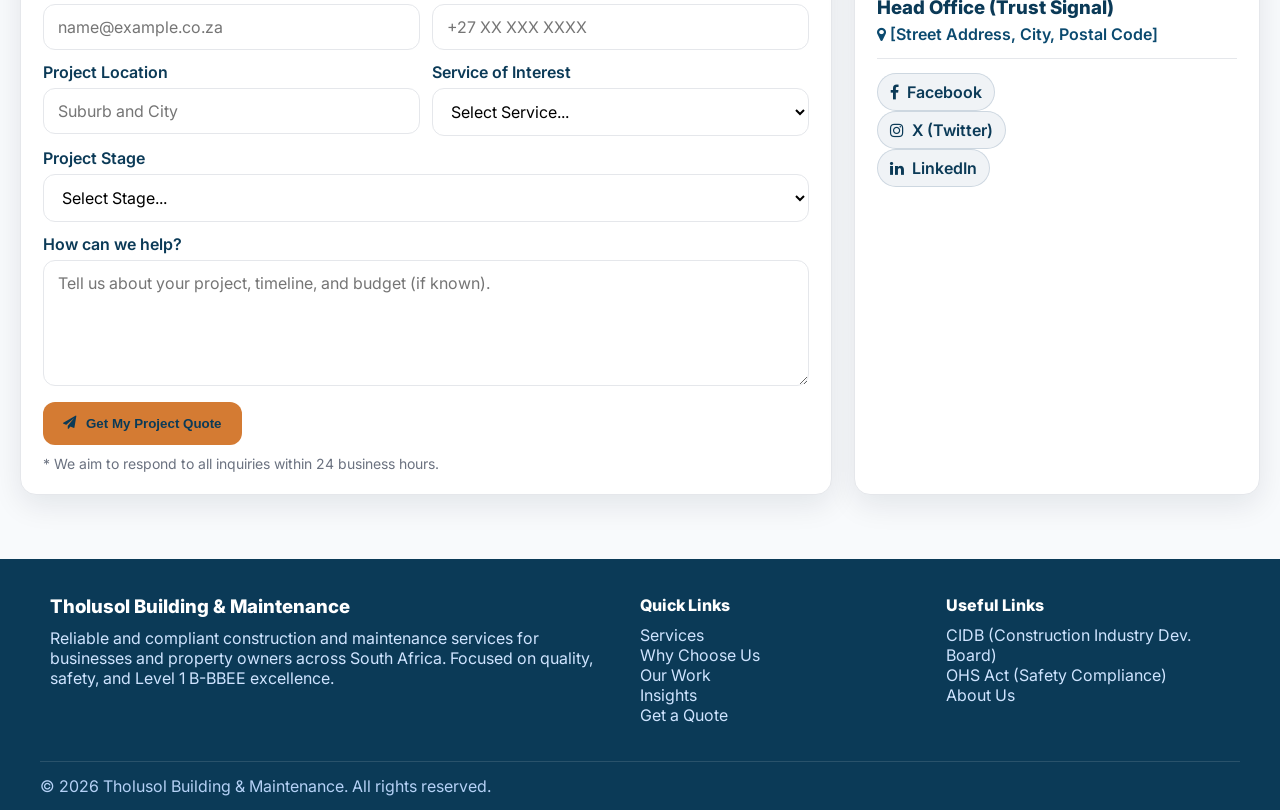
==== commit e92d6a4f: "Fix HTML structure by closing a div tag" ====
--- a/index.html
+++ b/index.html
@@ -399,6 +399,7 @@
             </div>
         </div>
     </div>
+  </div>        
 </section>
      
      <section id="testimonials" class="page-section">
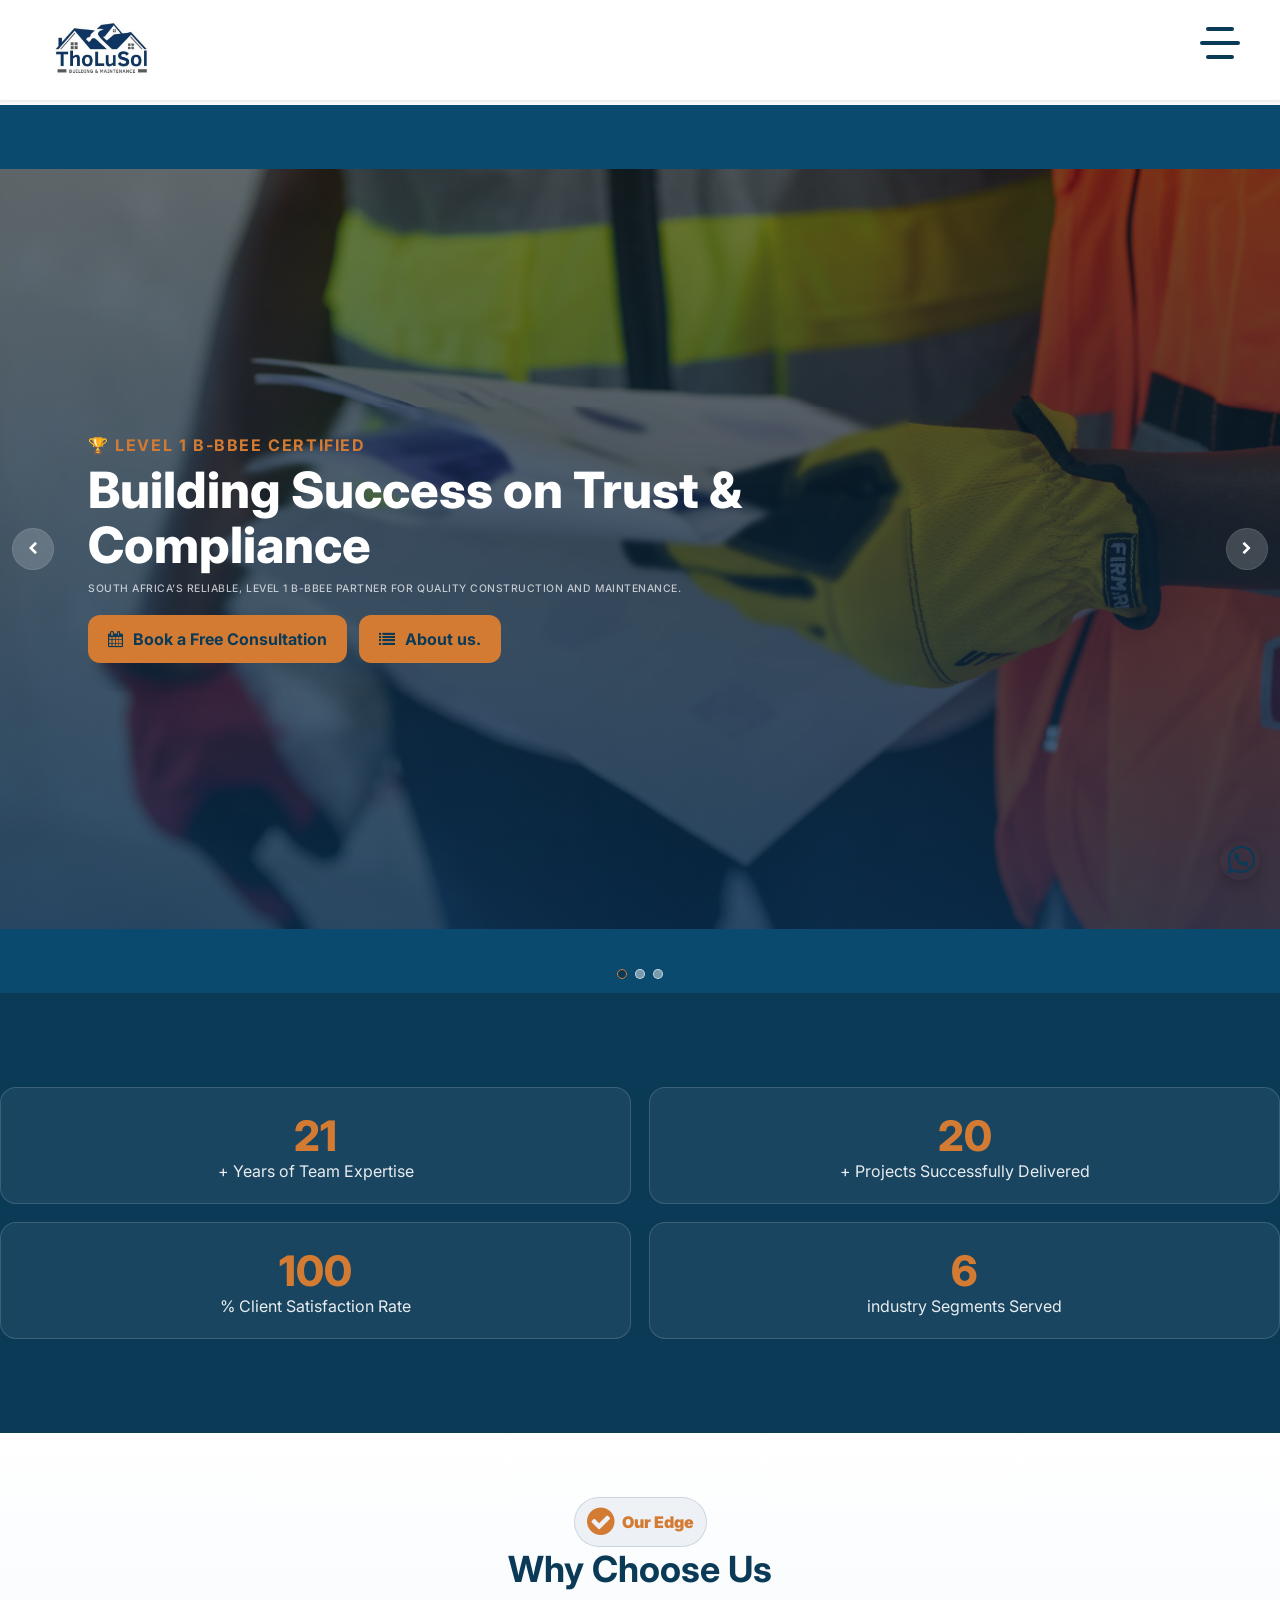
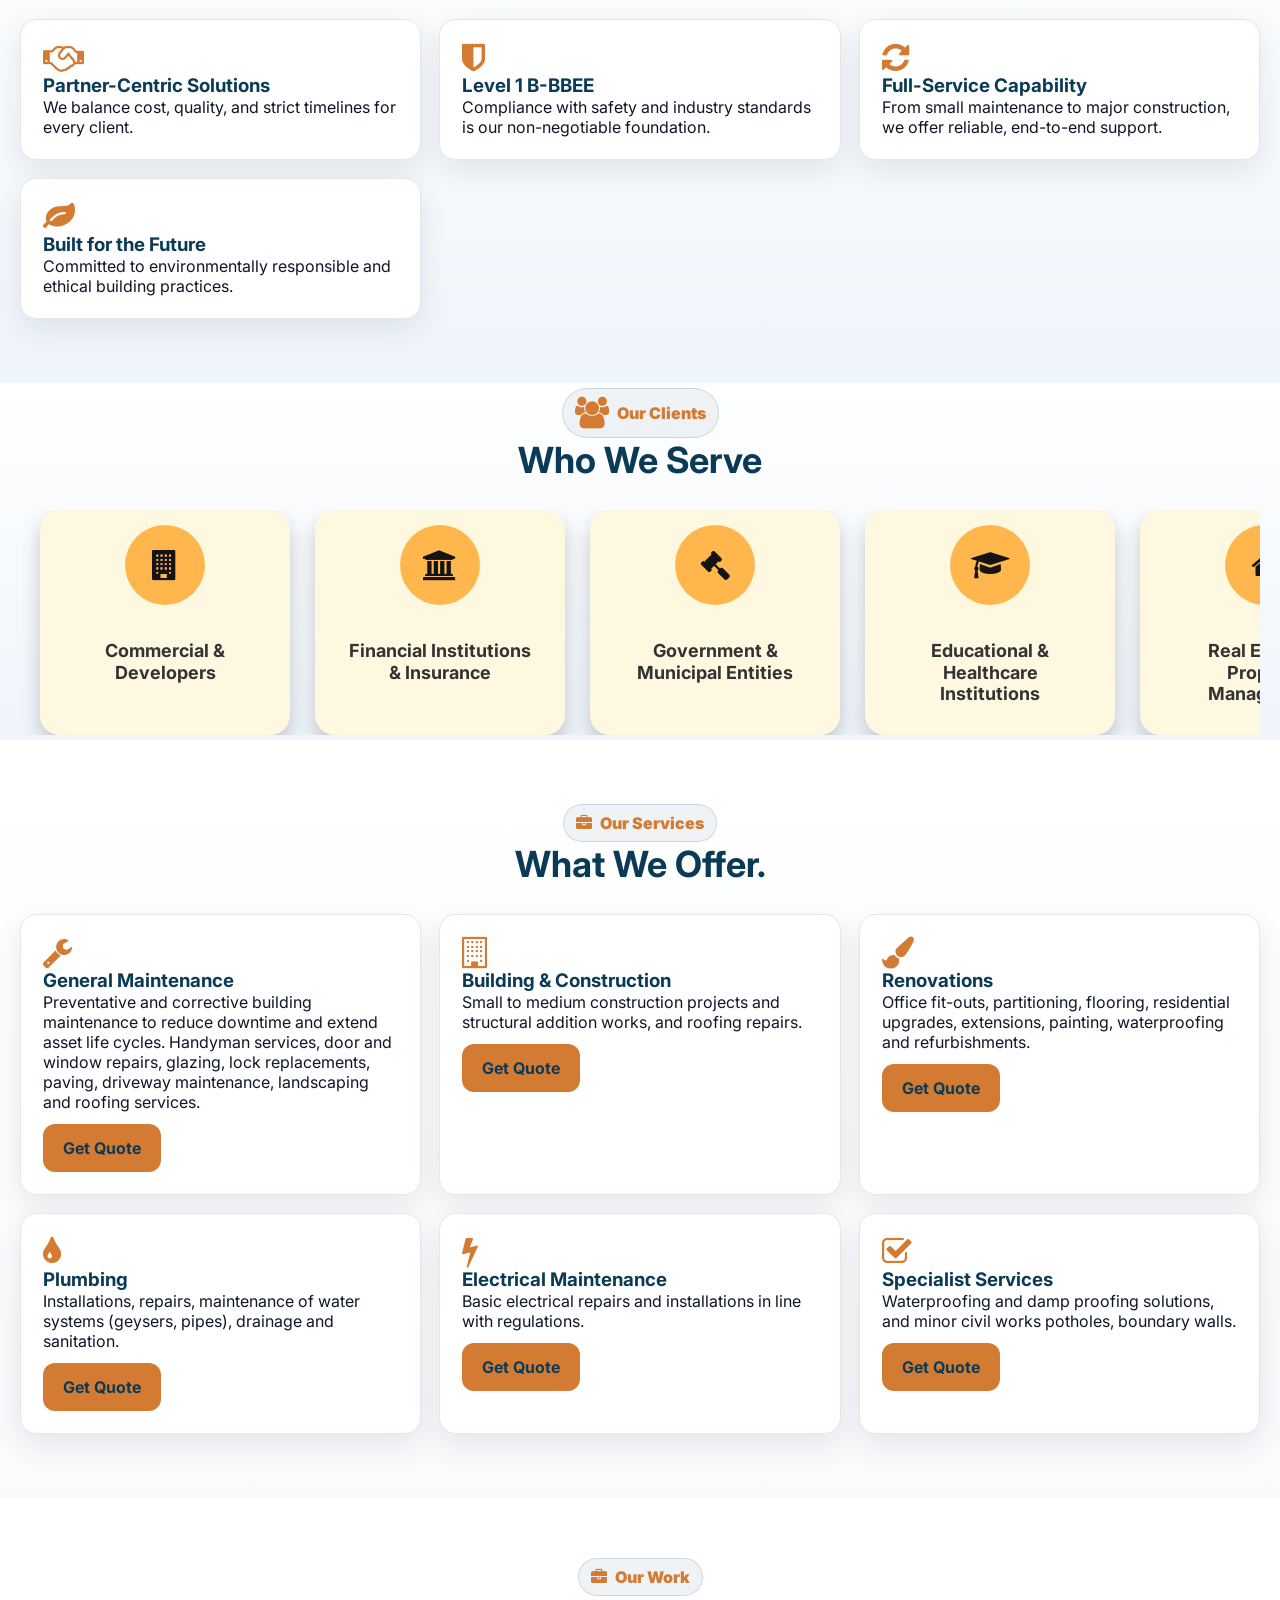
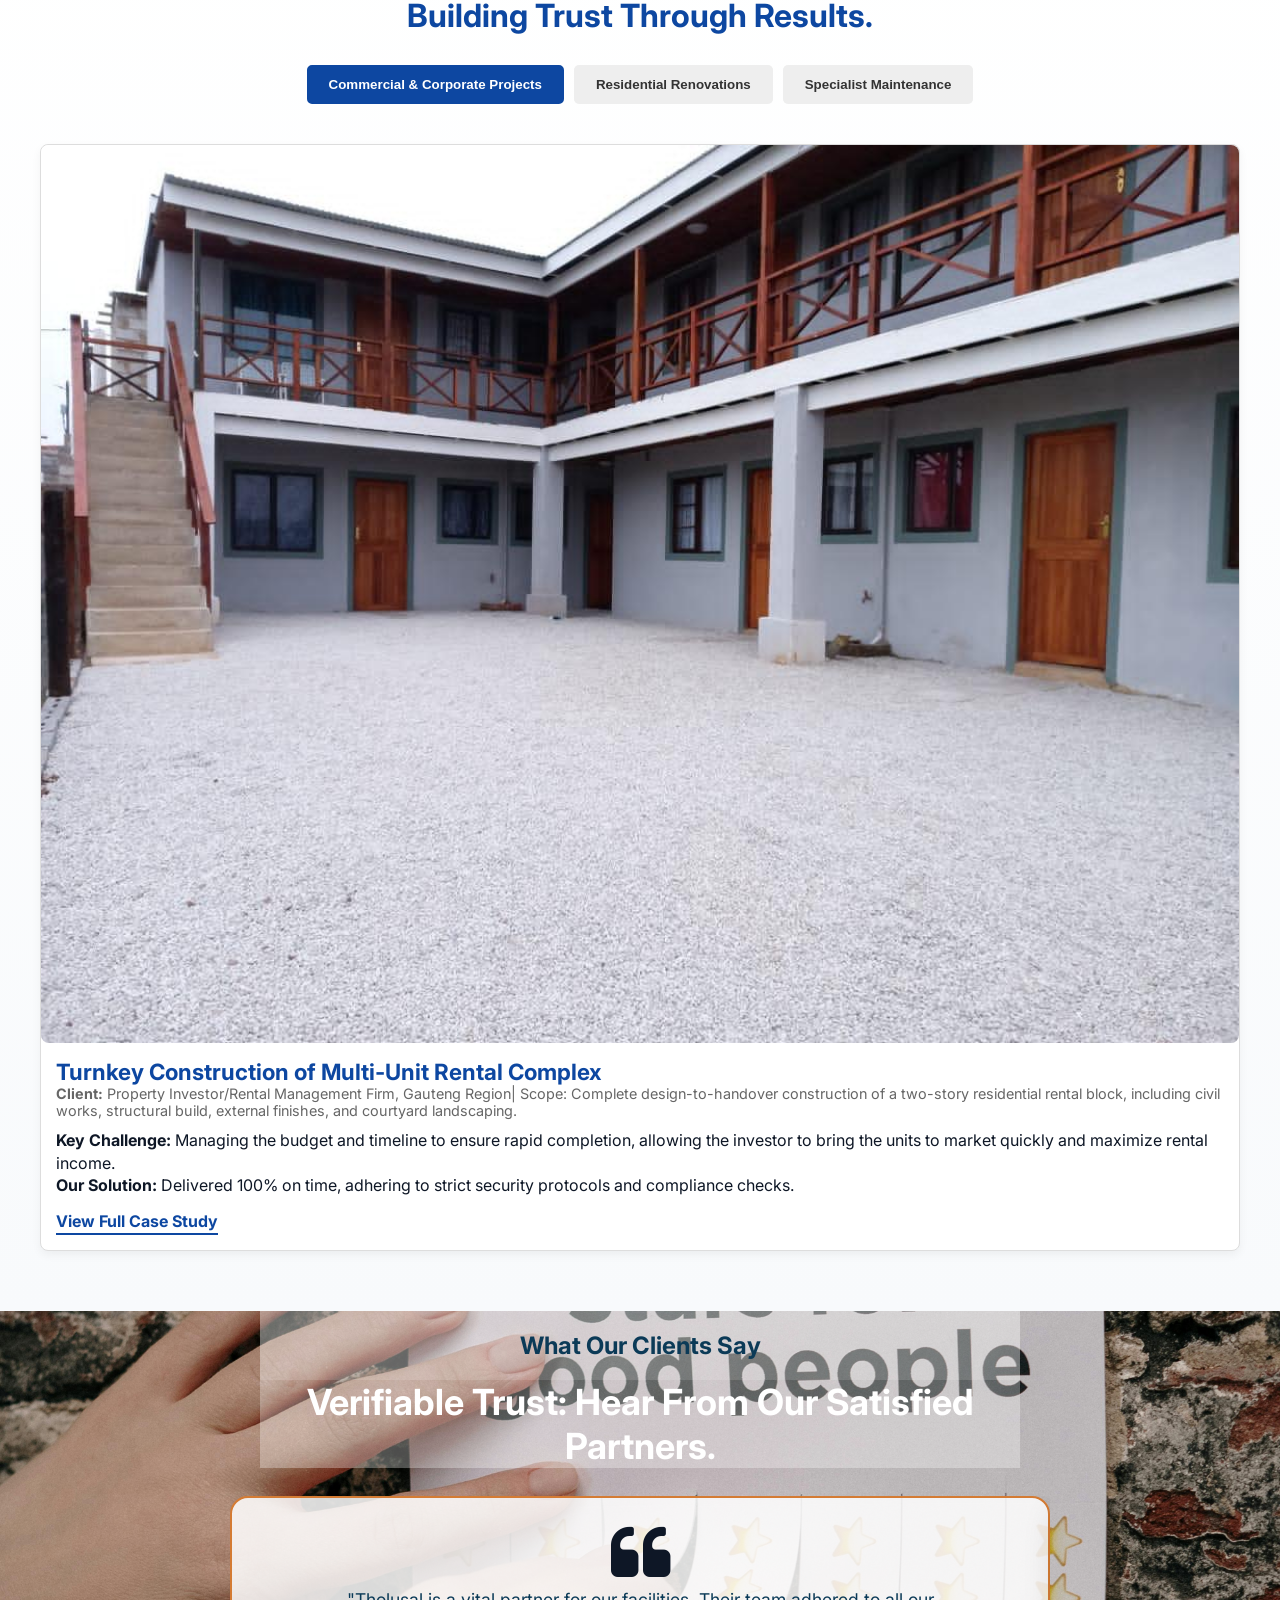
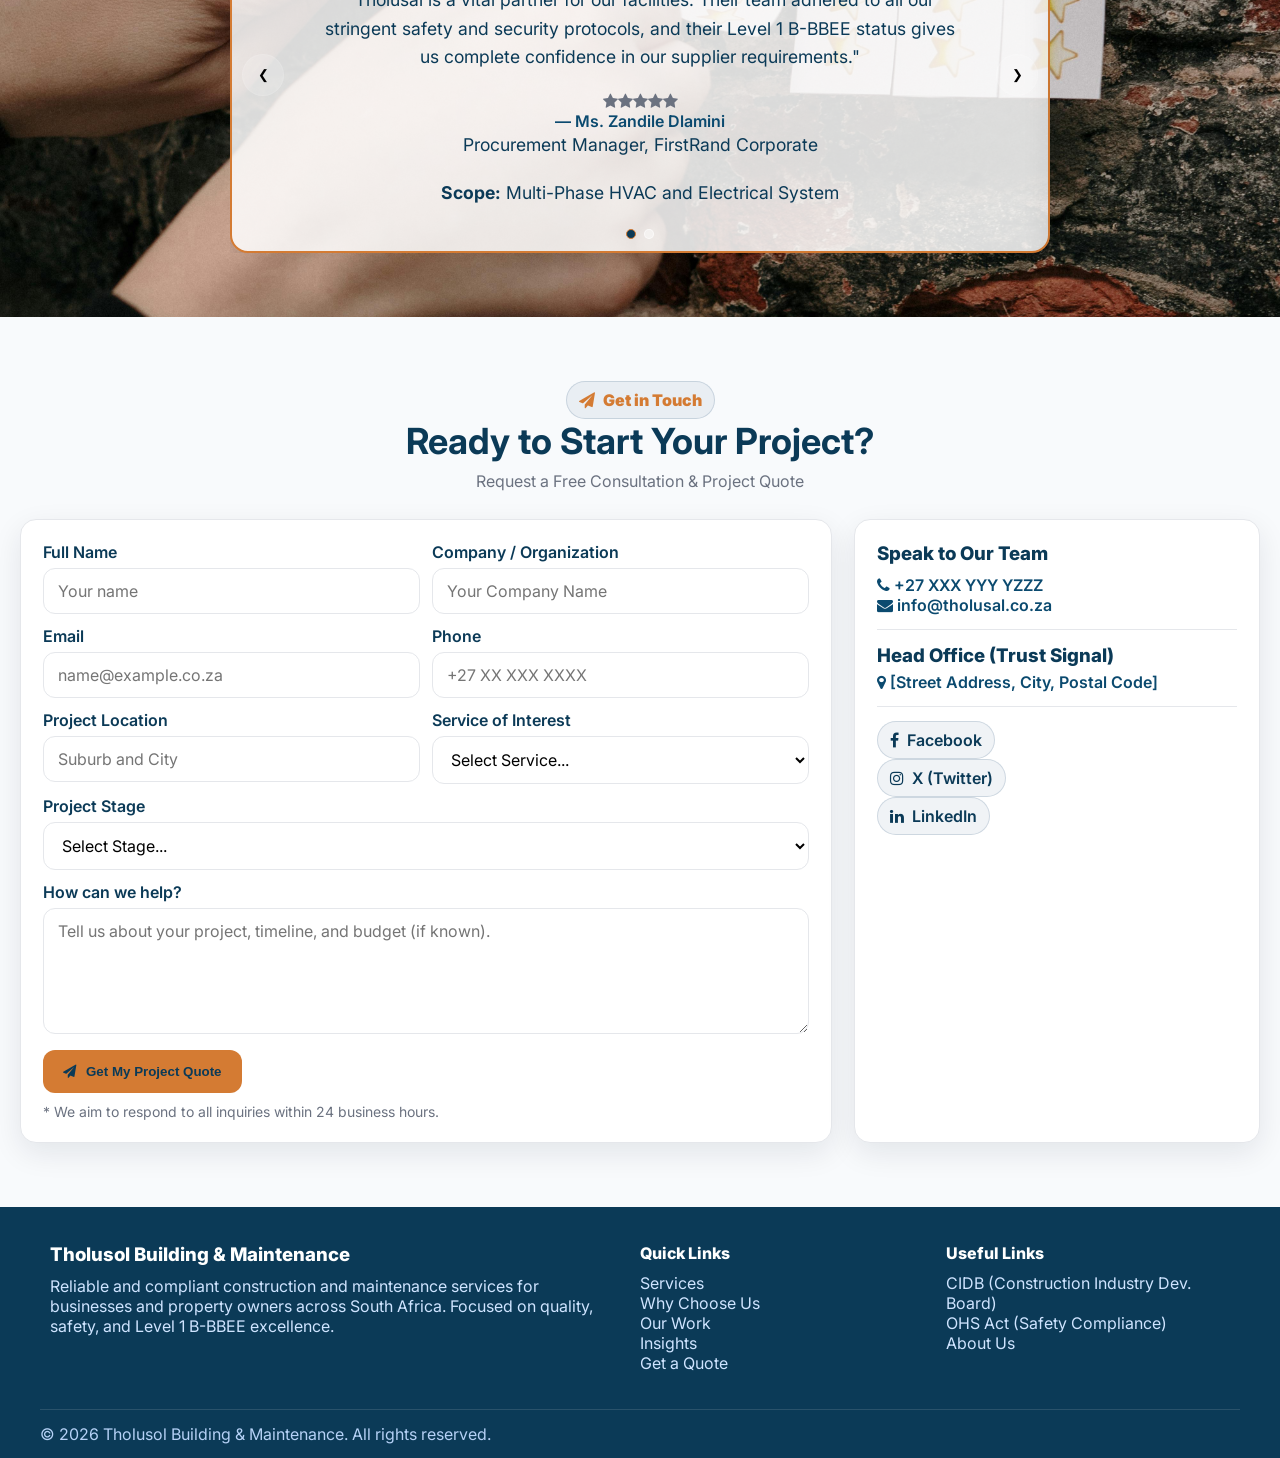
==== commit 02ac41c5: "Update index.html" ====
--- a/index.html
+++ b/index.html
@@ -389,7 +389,7 @@
 
           <div id="maintenance" class="project-category">
             <div class="project-card">
-                <img src="img/3.jpg" alt="bathroom Maintenance" loading="lazy">
+                <img src="Img/7.jpg" alt="bathroom Maintenance" loading="lazy">
                 <div class="project-details">
                     <h3>Ongoing Specialist Bathroom Maintenance </h3>
                     <p class="project-meta"><b>Client:</b>Residential Unit Owner| <b>Scope:</b>Plumbing, Tiling, Electrical & Interior Fit-out</p>
--- a/style.css
+++ b/style.css
@@ -45,7 +45,7 @@
 
 /* NEW: Full-width inner content wrapper for large sections */
 .inner-content-max {
-    max-width: 2000px; /* Wider max for large screens */
+    max-width: 1400px; /* Wider max for large screens */
     margin: 0 auto;
     padding: 0 20px; /* Essential padding for mobile and desktop sides */
 }
@@ -233,7 +233,7 @@
 #testimonials  {
   width: 100%;
   height: auto; 
-  background-image: url('Img/feedback.jpg');
+  background-image: url('Img/stars.jpg');
   background-size: cover; 
   background-position: center; 
   background-repeat: no-repeat; 
@@ -641,15 +641,18 @@
     background-color: #fff;
     border: 1px solid #ddd;
     border-radius: 8px;
-    overflow: hidden;
+    overflow: visible;
     box-shadow: 0 4px 10px rgba(0, 0, 0, 0.05);
 }
 
 .project-card img {
     width: 100%;
-    height: 250px; /* Fixed height for consistency */
+    height: auto; /* Fixed height for consistency */
     object-fit: cover;
     display: block;
+  max-height: none;
+  border-radius: 8px;
+  
 }
 
 .project-details {
